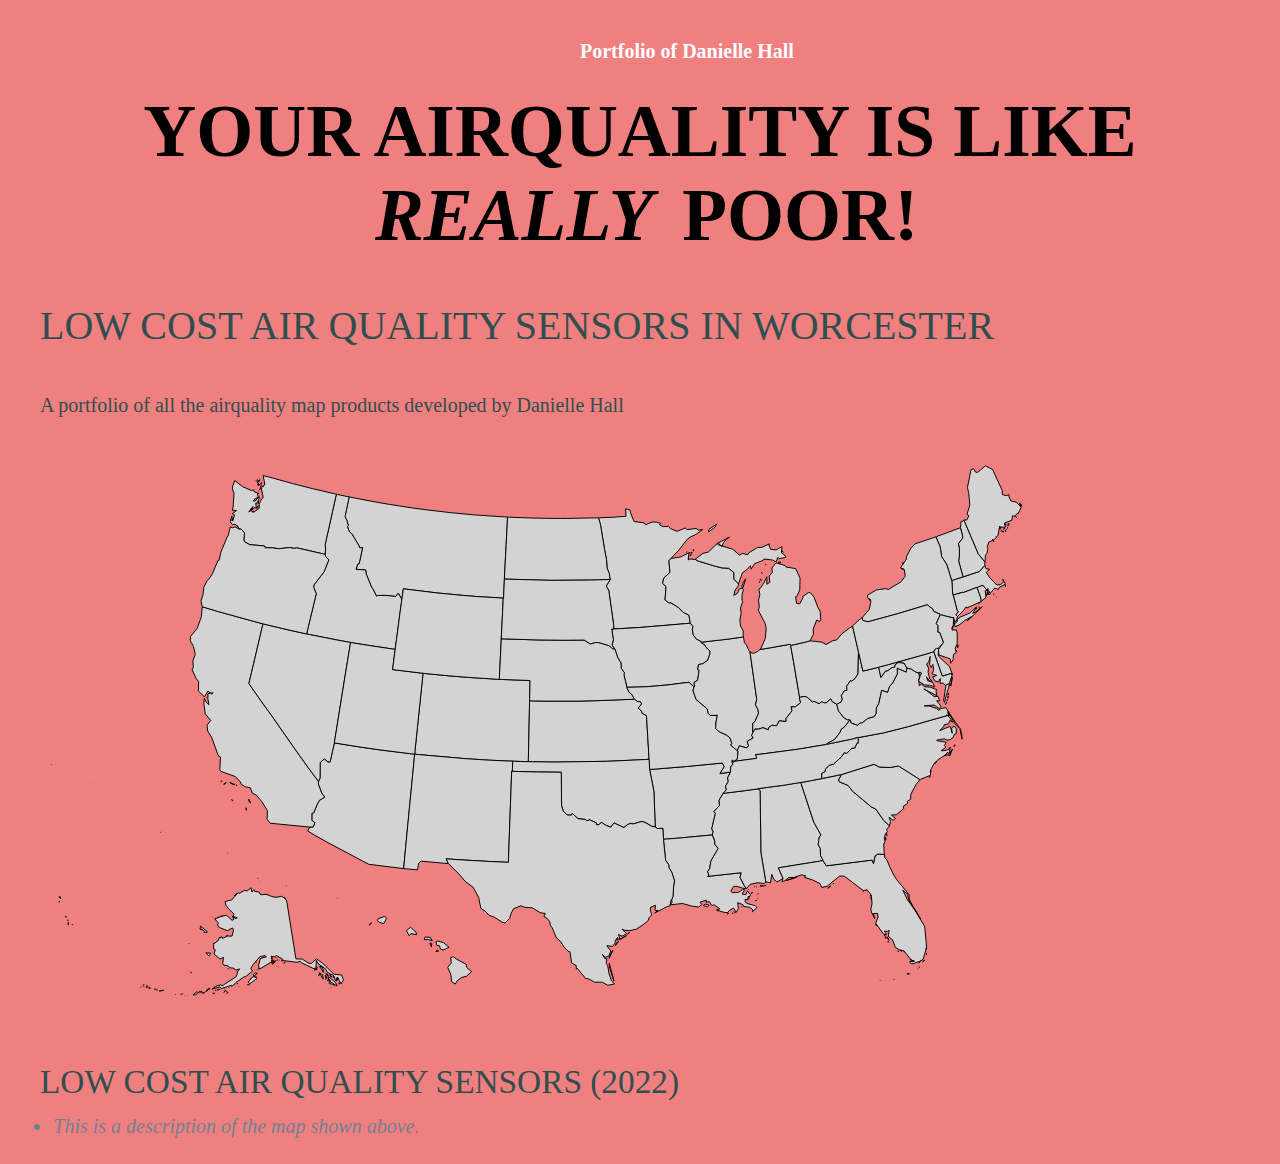
==== index.html @ bce69581 "initial commit" ====
<!DOCTYPE html>
<html>
 <head>
     <meta charset="UTF-8">
     <meta http-equiv="X-UA-Compatible" content="IE=edge">
     <meta name="viewport" content="width=device-width, initial-scale=1.0">
    <title>
        D.Hall Portfolio <!--Adding a title to the website, appears in tab-->
    </title>

    <style type = "text/css"> /* The folling is CSS styling imbedded within the html*/
        /* Using tag, element id and class tag selectors to determine style*/

        h1 {font-family:'Gill Sans'; font-size: 55pt; color: black;
             text-transform: uppercase; text-align: center;} /* Creating tag selector with h1 tag */

        #major_text {font-family:'Gill Sans'; font-size: 30pt; color: darkslategrey;
             text-transform: uppercase;} /* Creating element id selector */

        .minor_text{font-family:'Gill Sans'; font-size: 15pt; color: darkslategrey;
             text-transform: none; font-weight: 85;} /* Creating class selector */

          #map_description{font-family:'Gill Sans'; font-size: 25pt; color: darkslategrey;
               text-transform: uppercase;}
            
            /* Important to note the h1 inherited the emphasized property, so
            the h1 text does not need to have its font-weight specified or emphasized*/

     
          /* Creating a hierarchy of selectors with HTML tags and CSS class names */
               /* list items inside the #map_description id will have the following styling: */

          #map_description li {font-size: 15pt; color: slategray;
               text-transform: none; font-style: italic;}

          
          /* Setting the background color of the website, and margins of website using the universal tag "*" */
          * {background-color: lightcoral;
          margin: 10pt;}

    </style>

    <!-- Linking the external CSS styling doc within the HTML format-->
    <link rel="stylesheet" href="nav_pane_styling.css"> <!--Contains external styling for navigation bar-->



    <!--Javascript will be used to create a window alert using window.alert-->
    <!--The window alert will be within the script tag-->
    <script type = "text/javascript">
          window.alert("Will you hire me?");
    </script>

 </head>






<body> <!--Creating a navigaiton bar using the nav tag based on the example -->
     <!--This is using external CSS styling-->

     <div id = "nav-bar"> <!-- Creating a navigation bar from the property in the external CSS document -->
          <div id = "nav-text"> <!-- Calling the nav-text or navigation text format-->
               Portfolio of Danielle Hall
          </div>
     </div>
</body>


<body> 
<!-- Creating a paragraph within the body utilizing the HTML tags we defined within the style tag-->
     <p>
          <h1>Your airquality is like <i> really </i> poor!</h1></p> <!--This is inline HTML styling
                                                                      using <i> to italicize text-->
          <br>
     <p id = "major_text"> Low Cost Air Quality Sensors in Worcester </p>

          <br>

     <p class = "minor_text"> A portfolio of all the airquality map products developed by Danielle Hall </p>
</body>




<!-- Within this body tag, a SVG file is going to be imported 
     This SVG used is from Weekly Assessment 2 -->

     <body>
          <div id="map-description"></div>
      
          <svg
              xmlns:dc="http://purl.org/dc/elements/1.1/"
              xmlns:cc="http://creativecommons.org/ns#"
              xmlns:rdf="http://www.w3.org/1999/02/22-rdf-syntax-ns#"
              xmlns:svg="http://www.w3.org/2000/svg"
              xmlns="http://www.w3.org/2000/svg"
              xmlns:sodipodi="http://sodipodi.sourceforge.net/DTD/sodipodi-0.dtd"
              xmlns:inkscape="http://www.inkscape.org/namespaces/inkscape"
              enable_background="new 0 0 1000 589"
              height="589px"
              pretty_print="False"
              style="stroke-linejoin: round; stroke:#000; fill: none;"
              version="1.1"
              viewBox="0 0 1000 589"
              width="1000px"
              id="svg"
              inkscape:version="0.48.4 r9939"
              sodipodi:docname="us.svg">
             <sodipodi:namedview
                pagecolor="#ffffff"
                bordercolor="#666666"
                borderopacity="1"
                objecttolerance="10"
                gridtolerance="10"
                guidetolerance="10"
                inkscape:pageopacity="0"
                inkscape:pageshadow="2"
                inkscape:window-width="1920"
                inkscape:window-height="1137"
                id="namedview69"
                showgrid="false"
                inkscape:zoom="0.80893016"
                inkscape:cx="817.66365"
                inkscape:cy="409.3738"
                inkscape:window-x="1192"
                inkscape:window-y="118"
                inkscape:window-maximized="1"
                inkscape:current-layer="svg2" />
             <defs
                id="defs4">
               <style
                  type="text/css"
                  id="style6">path { fill-rule: evenodd; }</style>
             </defs>
             <metadata
                id="metadata8">
               <views
                  id="views10">
                 <view
                    h="589.235294118"
                    padding="0"
                    w="1000"
                    id="view12">
                   <proj
                      id="laea-usa"
                      lat0="45"
                      lon0="-100" />
                   <bbox
                      h="321.97"
                      w="589.33"
                      x="690.09"
                      y="918.69"
                      id="bbox15" />
                 </view>
               </views>
               <rdf:RDF>
                 <cc:Work
                    rdf:about="">
                   <dc:format>image/svg+xml</dc:format>
                   <dc:type
                      rdf:resource="http://purl.org/dc/dcmitype/StillImage" />
                   <dc:title />
                 </cc:Work>
               </rdf:RDF>
             </metadata>
             <path
                inkscape:connector-curvature="0"
                id="MA"
                data-name="Worcester is in here"
                data-id="MA"
                d="m 956.31178,153.05085 -0.29118,-0.19412 0,0.29119 0.29118,-0.0971 z m -2.91189,-2.6207 0.67944,-0.29119 0,-0.38825 -0.67944,0.67944 z m 12.03583,-7.57092 -0.0971,-1.35889 -0.19412,-0.7765 0.29119,2.13539 z m -42.41659,-9.9975 -0.67944,0.29119 -5.5326,1.65007 -1.94126,0.67944 -2.23245,0.67944 -0.7765,0.29119 0,0.29119 0.29118,5.04728 0.29119,4.65903 0.29119,4.27078 0.48532,0.29119 1.74714,-0.48532 7.86211,-2.32951 0.19412,0.48531 13.97709,-5.33847 0.0971,0.19413 1.26182,-0.48532 4.4649,-1.74713 4.27078,5.14434 0,0 0.58238,-0.48531 0.29119,-1.45595 -0.0971,2.32952 0,0 0.97063,0 0.29119,1.16475 0.87357,1.65008 0,0 4.56197,-5.5326 3.78546,1.26182 0.87357,-1.94126 6.21204,-3.30015 -2.62071,-5.14435 0.67945,3.30015 -3.20309,2.42658 -3.59133,0.29119 -7.18267,-7.66799 -3.20309,-4.85315 3.20309,-3.39721 -3.30015,-0.19413 -1.35888,-3.20308 -0.0971,-0.19413 -5.53259,6.01791 -12.22996,4.07666 -3.97959,1.26182 0,0 z"
                style="stroke-width:0.97063118000000004;fill:#f9f9f9" />
             <path
                inkscape:connector-curvature="0"
                id="MN"
                data-name="Minnesota"
                data-id="MN"
                d="m 558.54712,73.847349 1.94126,6.891482 4.07665,24.848159 1.94126,9.90044 0.58238,8.73568 2.23246,5.24141 0.48531,4.4649 0.38825,1.45595 -0.0971,0.29119 -3.88252,6.40616 2.52364,4.27078 4.85315,34.16622 0.19413,4.4649 4.85315,-0.29119 19.12144,-1.06769 47.75505,-3.97959 4.7561,-0.48532 0,-0.48531 -1.35889,-7.47386 -5.92085,-3.00896 -4.65903,-4.85315 -7.37679,-4.46491 -2.32952,-0.19412 -3.59133,-2.71777 0.97063,-13.39471 -3.39721,-3.10602 1.16476,-5.43554 6.21204,-5.62966 -1.0677,-11.64757 2.23245,-2.52364 0,0 7.57093,-7.95918 8.63861,-11.065195 3.30015,-2.329514 5.82379,-2.814831 6.11497,-4.561967 -4.07665,0.776505 -2.42658,-1.844199 -9.31806,1.261821 -1.45594,-1.747136 -8.34743,3.397209 -6.69736,-2.814831 -1.84419,-2.232452 -5.33848,0.388253 -3.59133,-1.844199 1.16476,-1.358884 -4.56197,-1.455947 -4.07665,0 -6.50323,2.814831 -1.26182,-1.941263 -10.28869,-1.455947 -3.49427,-8.73568 -0.38826,-2.620705 -4.4649,-1.26182 0.38825,7.47386 -11.8417,0.873568 -14.65653,0.582379 -0.97063,0.09706 z"
                style="stroke-width:0.97063118000000004;fill:#f9f9f9" />
             <path
                inkscape:connector-curvature="0"
                id="MT"
                data-name="Montana"
                data-id="MT"
                d="m 465.65771,72.973781 -32.12789,-2.135389 -23.39221,-2.232451 -23.29515,-2.717768 -14.46241,-1.941262 -23.10102,-3.591336 -11.55051,-1.941262 -25.81879,-4.950219 -2.71777,-0.582379 -4.17371,19.800877 1.8442,3.591335 1.45595,5.532598 -0.87357,0.776505 1.8442,5.047282 2.52364,2.135389 7.18267,12.035829 0.67944,2.03832 2.91189,-0.19412 -3.39721,15.91835 -1.35888,0.38825 -1.8442,5.33847 9.60925,0.67944 0.77651,4.46491 5.43553,13.29765 0.97063,0.7765 3.78546,7.76505 0.97063,-0.7765 8.05624,-0.0971 10.19163,1.0677 2.52364,-3.30015 3.00896,5.43553 0.58238,0.29119 0.0971,-0.58237 1.35888,-9.51219 33.19559,4.07665 26.49823,2.52364 13.97709,1.16476 24.94522,1.45595 1.26182,0.0971 0.29119,0 0.0971,-1.35888 0.29119,-6.69736 0.38825,-8.83274 0.0971,-2.23246 0.19413,-3.88252 1.55301,-30.47782 1.26182,-23.683401 0.0971,-3.882525 -1.8442,-0.09706 z"
                style="stroke-width:0.97063118000000004;fill:#f9f9f9" />
             <path
                inkscape:connector-curvature="0"
                id="ND"
                data-name="North Dakota"
                data-id="ND"
                d="m 556.50879,73.847349 -29.31306,0.582379 -20.48032,-0.09706 -17.56842,-0.388253 -20.57738,-0.776505 -1.0677,-0.09706 -0.0971,3.882525 -1.26182,23.683405 -1.55301,30.47782 -0.19413,3.88252 3.78546,0.19413 42.80484,1.16476 39.50469,-0.29119 16.40367,-0.48532 3.30014,-0.19412 -0.38825,-1.45595 -0.48531,-4.4649 -2.23246,-5.24141 -0.58238,-8.73568 -1.94126,-9.90044 -4.07665,-24.848163 -1.94126,-6.891482 -2.03833,0 z"
                style="stroke-width:0.97063118000000004;fill:#f9f9f9" />
             <path
                inkscape:connector-curvature="0"
                id="HI"
                data-name="Hawaii"
                data-id="HI"
                d="m 416.34965,514.99923 -3.00896,-2.23245 -2.6207,0.67944 0.58238,5.43553 -3.59134,4.46491 3.10602,7.08561 0.87357,7.27973 3.59133,2.32951 2.23246,-3.59133 3.97958,-2.91189 4.85316,-1.26183 5.33847,-4.56196 -5.24141,-4.46491 -0.0971,-2.71776 -9.9975,-5.5326 z m -17.66549,-7.86211 -1.45595,-1.26182 -1.35888,1.8442 2.81483,-0.58238 z m -7.27973,-4.17372 0.38825,-3.59133 -1.8442,-0.29119 1.45595,3.88252 z m 6.11497,-5.92085 -1.65007,0.77651 1.16476,3.6884 2.52364,0.19412 0.7765,3.20308 2.71777,1.16476 6.01791,-2.81483 -5.62966,-4.65903 -5.92085,-1.55301 z m -12.42408,-3.97959 -0.87356,2.62071 4.17371,-0.0971 3.88252,0.97063 -2.03832,-3.20309 -5.14435,-0.29119 z m -12.22995,-7.66798 -2.23245,-2.13539 -4.27078,3.30015 2.71777,5.04728 1.94126,-2.03833 5.5326,1.16476 -0.48532,-2.32952 -3.20308,-3.00895 z m -43.48428,-4.27078 0.58238,-1.35888 1.65007,-0.87357 -2.23245,2.23245 z m 15.43304,-8.83274 -6.79442,2.52364 -0.67944,1.8442 2.71777,1.94126 3.78546,0.97063 2.71776,-5.33847 -1.74713,-1.94126 z m -47.07561,-17.85962 0,-0.0971 -0.19413,0 0.19413,0.0971 z m -51.44346,-12.71527 0,0.19413 0.0971,0 -0.0971,-0.19413 z m -26.98355,-4.4649 0.0971,0.0971 0,0 -0.0971,-0.0971 z m -1.06769,-1.94126 0,0 0,0 0,0 z m -0.87357,-0.97063 -0.19412,0 0,0.0971 0.19412,-0.0971 z m 0.67944,0 -0.0971,0 0.0971,0 0,0 z m -0.0971,-0.0971 0,0 0,0.0971 0,-0.0971 z m -30.47782,-25.04228 -0.0971,-0.29119 0,0.0971 0.0971,0.19413 z m -66.48824,-21.25682 -0.29119,0.29118 0.19413,0.0971 0.0971,-0.38825 z m -70.370758,-49.01688 0,0 0,0 0,0 z m 2.426578,0.0971 -0.09706,0 0,0 0.09706,0 z m -0.485316,-0.0971 0,0 0,0 0,0 z m -41.445952,-18.1508 0.291189,-0.0971 0,-0.19412 -0.291189,0.29119 z"
                style="stroke-width:0.97063118000000004;fill:#f9f9f9" />
             <path
                inkscape:connector-curvature="0"
                id="ID"
                data-name="Idaho"
                data-id="ID"
                d="m 309.0949,52.881715 -8.63862,-1.747136 -2.81483,-0.679442 -1.26182,-0.291189 -11.25932,50.666952 0.48532,4.17371 -0.38826,4.36784 0.19413,0.97063 0,0.0971 0.0971,1.84419 3.30015,3.59134 -4.75609,11.93876 -10.09457,13.20059 -0.29119,2.42658 2.62071,6.21204 -9.221,38.24287 -0.38825,2.03832 2.71776,0.58238 27.46887,5.43553 10.96813,2.03833 2.81483,0.48532 2.71777,0.48531 13.97709,2.23245 25.04228,3.78546 2.81483,0.38826 0.38825,-3.20309 0.87357,-6.3091 3.30015,-25.23641 1.74714,-12.52114 0.38825,-3.20309 -0.58238,-0.29119 -3.00896,-5.43553 -2.52364,3.30015 -10.19163,-1.0677 -8.05624,0.0971 -0.97063,0.7765 -3.78546,-7.76505 -0.97063,-0.7765 -5.43553,-13.29765 -0.77651,-4.46491 -9.60925,-0.67944 1.8442,-5.33847 1.35888,-0.38825 3.39721,-15.91835 -2.91189,0.19412 -0.67944,-2.03832 -7.18267,-12.035829 -2.52364,-2.135389 -1.8442,-5.047282 0.87357,-0.776505 -1.45595,-5.532598 -1.8442,-3.591335 4.17371,-19.800877 -0.0971,0 z"
                style="stroke-width:0.97063118000000004;fill:#f9f9f9" />
             <path
                inkscape:connector-curvature="0"
                id="WA"
                data-name="Washington"
                data-id="WA"
                d="m 192.13384,77.050432 0.0971,-1.650073 -0.19412,0.09706 0.0971,1.55301 z m 20.67445,-8.832744 0.58237,-0.970631 -0.67944,-0.09706 0.0971,1.067694 z m -1.8442,-1.747136 0.58237,-1.941262 -0.58237,-0.194127 0,2.135389 z m 7.0856,-2.814831 -0.0971,-1.941262 -1.65007,2.523641 1.74713,-0.582379 z m 0.19413,-4.076651 0.29119,-1.941262 -0.19413,-0.485316 -0.0971,2.426578 z m 0.29119,-9.512185 -0.0971,-1.067695 -0.38826,-0.09706 0.48532,1.164758 z m 3.10602,-6.406166 -0.87357,-0.09706 -1.74713,2.717767 2.6207,-2.620704 z m -2.42658,-2.620705 0.48532,-0.388252 0.0971,-0.291189 -0.58238,0.679441 z m -0.48531,0.29119 -0.29119,-1.941263 -0.87357,1.650073 1.16476,0.29119 z m -0.48532,-2.717768 -0.87357,-0.388252 0.67944,0.970631 0.19413,-0.582379 z m 2.91189,1.650074 0,-1.261821 -0.29119,0.485316 0.29119,0.776505 z m 0.87357,-1.261821 -0.38825,-0.291189 -0.0971,0 0.48531,0.291189 z m -5.5326,-2.135389 -0.48531,-0.388252 -0.19413,-0.09706 0.67944,0.485315 z m 3.59134,-0.388252 -2.6207,0.679442 0.67944,0.194126 1.94126,-0.873568 z m -2.13539,-0.194126 -0.48531,-0.582379 -0.0971,0.09706 0.58238,0.485316 z m 2.03833,-1.164758 -0.38826,0 0.48532,0.194126 -0.0971,-0.194126 z m -19.02438,49.793381 3.49428,3.785461 -0.58238,7.279734 0.67944,1.8442 5.24141,2.81483 14.75359,1.35888 0.58238,1.74714 6.98855,0.0971 6.60029,0.87357 10.774,-1.16476 5.33848,0.87357 1.45594,-0.67944 27.27474,6.21204 1.8442,0.38825 -0.19413,-0.97063 0.38826,-4.36784 -0.48532,-4.17371 11.25932,-50.666952 -1.55301,-0.29119 -22.71277,-5.338471 -19.80087,-5.047282 -22.42159,-6.21204 -6.69735,-1.650073 1.55301,8.444491 -1.45595,2.717768 -2.6207,-1.358884 2.52364,11.744637 -2.71777,3.882525 -1.26182,3.591336 0,3.688398 -5.72672,3.979588 -2.42658,-1.55301 -2.32952,1.164758 4.27078,-5.532598 -1.06769,3.785462 2.42658,-2.620705 1.94126,0.388253 -0.58238,-4.853156 1.26182,0.194126 2.6207,-5.823787 -0.87356,-0.873568 -3.39721,4.36784 -2.23246,0.09706 2.42658,-2.717767 2.71777,-0.679442 -0.97063,-4.950219 -2.71777,-0.679442 -1.35888,-2.329515 -1.65008,0.873568 -8.9298,-3.882524 -7.86211,-6.114977 -2.13539,5.92085 -0.19413,2.523641 1.65007,4.464904 -1.06769,14.462405 -0.77651,2.232452 4.36784,0.388252 -4.36784,3.10602 2.32952,1.164757 -1.8442,6.21204 -0.87357,-4.853156 -1.65007,5.629661 2.23245,2.717767 2.42658,-0.194126 2.91189,1.747136 1.45595,2.814831 1.74713,0 0,0 z"
                style="stroke-width:0.97063118000000004;fill:#f9f9f9" />
             <path
                inkscape:connector-curvature="0"
                id="AZ"
                data-name="Arizona"
                data-id="AZ"
                d="m 372.18593,309.90486 -32.71027,-4.07665 -17.56843,-2.52365 -25.04228,-3.97958 -2.52364,-0.38826 0,0.19413 -4.27078,18.83025 -2.23245,-0.0971 -3.39721,-3.00895 -4.27078,3.59133 -0.0971,15.43304 -1.55301,3.30014 0,0.29119 0,0.0971 -0.19413,2.42657 3.39721,9.12394 3.00896,4.07665 -5.43554,3.20308 -2.13539,3.97959 -3.49427,8.54155 -1.74713,0.38826 -0.0971,7.0856 3.00896,2.23246 -1.55301,4.27077 -3.49427,0.19413 0,0 -2.03833,3.78546 6.98855,4.36784 13.20058,7.3768 40.76651,21.64507 34.55447,4.27078 0.38825,0 2.71777,-28.63362 0.67944,-7.08561 7.27974,-75.12685 0.38825,-3.49427 -2.52364,-0.29119 z"
                style="stroke-width:0.97063118000000004;fill:#f9f9f9" />
             <path
                inkscape:connector-curvature="0"
                id="CA"
                data-name="California"
                data-id="CA"
                d="m 206.01387,363.77489 0.38825,2.13539 0,0.38825 -0.38825,-2.52364 z m -14.26828,-8.34743 0.67944,1.45595 0.38825,-0.0971 -1.06769,-1.35888 z m 16.98604,-0.29119 0.29119,2.52364 1.74714,1.26182 -2.03833,-3.78546 z m -11.74463,-13.78296 -1.0677,-0.29119 0.87357,0.38825 0.19413,-0.0971 z m -10.77401,-2.9119 -2.6207,1.55301 0.67944,0.67945 1.94126,-2.23246 z m -5.04728,-1.8442 -0.19413,0.77651 0.87357,0.19413 -0.67944,-0.97064 z m 8.54155,1.94127 4.27078,2.42658 0.77651,-0.67945 -5.04729,-1.74713 z m -33.09852,-85.51261 -0.0971,0.0971 0.0971,-0.0971 0,0 z m 10.38575,0.48531 -0.0971,-0.29119 0,0.38826 0.0971,-0.0971 z m 56.00542,-73.6709 -3.78546,-0.97064 -41.54301,-11.45344 -15.43304,-4.65903 0,0.38825 -0.87357,9.60925 -4.07665,11.35638 -6.79442,8.44449 -0.19412,4.27078 3.30014,5.92085 1.65008,7.76505 -2.32952,6.3091 0.38825,6.30911 -1.16475,2.6207 3.97958,8.63862 2.52364,3.30015 -0.19412,9.41512 6.01791,5.72672 3.49427,-5.82378 3.78547,3.00895 1.45594,-1.35888 -5.24141,0.97063 -0.0971,4.95022 1.0677,6.21204 -2.9119,-2.81483 -1.65007,-3.78546 -0.48532,5.2414 1.35889,10.38576 5.43553,6.69735 -3.59133,4.65903 0.58237,5.92085 3.88253,6.01792 6.79442,18.63612 2.13539,1.16475 -0.67945,12.9094 1.0677,1.55301 14.55947,5.24141 4.4649,4.75609 1.55301,3.10602 4.27078,2.42658 4.65903,0.87357 1.94126,5.33847 3.88252,1.8442 5.82379,6.89148 5.43554,9.02687 -0.38826,8.34743 3.00896,3.97958 39.69882,3.88253 0,0 3.49427,-0.19413 1.55301,-4.27077 -3.00896,-2.23246 0.0971,-7.0856 1.74713,-0.38826 3.49427,-8.54155 2.13539,-3.97959 5.43554,-3.20308 -3.00896,-4.07665 -3.39721,-9.12394 0.19413,-2.42657 0,-0.0971 -2.52364,-3.39721 -7.76505,-10.38575 -15.04479,-21.15976 -20.96563,-30.08957 -11.8417,-16.40366 -11.45345,-16.50074 13.20058,-56.00542 0.87357,-3.68839 z"
                style="stroke-width:0.97063118000000004;fill:#f9f9f9" />
             <path
                inkscape:connector-curvature="0"
                id="CO"
                data-name="Colorado"
                data-id="CO"
                d="m 489.6323,255.54951 0.38826,-19.02437 -4.65903,-0.19413 -23.6834,-0.87357 -2.32952,-0.0971 -1.94126,-0.0971 -28.82775,-1.8442 -19.2185,-1.55301 -23.97459,-2.32952 -2.32951,-0.29119 -0.29119,2.52365 -5.24141,50.56988 -1.8442,17.66549 -0.7765,7.66799 -0.19413,2.52364 3.00896,0.29119 48.91981,4.27077 21.54801,1.35889 21.45095,0.97063 3.10602,0.0971 1.94126,0.0971 4.07665,0.0971 1.94127,0.0971 6.11497,0.19413 1.55301,0 0,-1.94127 1.0677,-51.34639 0.0971,-5.72672 0,-1.8442 0.0971,-1.26182 z"
                style="stroke-width:0.97063118000000004;fill:#f9f9f9" />
             <path
                inkscape:connector-curvature="0"
                id="NV"
                data-name="Nevada"
                data-id="NV"
                d="m 294.82662,295.8307 10.09457,-62.79983 5.14434,-31.44846 0.58238,-3.10601 -2.81483,-0.48532 -10.96813,-2.03833 -27.46887,-5.43553 -2.71776,-0.58238 -2.71777,-0.58238 -13.6859,-3.00895 -24.55697,-5.82379 -2.71777,-0.67944 -0.87357,3.68839 -13.20058,56.00542 11.45345,16.50074 11.8417,16.40366 20.96563,30.08957 15.04479,21.15976 7.76505,10.38575 2.52364,3.39721 0,-0.29119 1.55301,-3.30014 0.0971,-15.43304 4.27078,-3.59133 3.39721,3.00895 2.23245,0.0971 4.27078,-18.83025 0,-0.19413 0.48531,-3.10602 z"
                style="stroke-width:0.97063118000000004;fill:#f9f9f9" />
             <path
                inkscape:connector-curvature="0"
                id="NM"
                data-name="New Mexico"
                data-id="NM"
                d="m 472.45213,324.75551 0.0971,-2.52364 0.0971,-2.52364 0.0971,-2.52364 -3.10602,-0.0971 -21.45095,-0.97063 -21.54801,-1.35889 -48.91981,-4.27077 -3.00896,-0.29119 -0.38825,3.49427 -7.27974,75.12685 -0.67944,7.08561 -2.71777,28.63362 0.38826,0.0971 13.39471,1.26183 1.26182,-6.79442 2.42658,-1.94127 27.17767,2.42658 0.19413,0 -2.42658,-4.75609 12.32701,0.87357 30.76901,1.74713 19.2185,0.87357 3.30015,-91.0452 0.67944,0.0971 0.0971,-2.62071 z"
                style="stroke-width:0.97063118000000004;fill:#f9f9f9" />
             <path
                inkscape:connector-curvature="0"
                id="OR"
                data-name="Oregon"
                data-id="OR"
                d="m 162.2384,162.75717 15.43304,4.65903 41.54301,11.45344 3.78546,0.97064 2.71777,0.67944 24.55697,5.82379 13.6859,3.00895 2.71777,0.58238 0.38825,-2.03832 9.221,-38.24287 -2.62071,-6.21204 0.29119,-2.42658 10.09457,-13.20059 4.75609,-11.93876 -3.30015,-3.59134 -0.0971,-1.84419 0,-0.0971 -1.8442,-0.38825 -27.27474,-6.21204 -1.45594,0.67944 -5.33848,-0.87357 -10.774,1.16476 -6.60029,-0.87357 -6.98855,-0.0971 -0.58238,-1.74714 -14.75359,-1.35888 -5.24141,-2.81483 -0.67944,-1.8442 0.58238,-7.279734 -3.49428,-3.785461 -0.29118,0.09706 -0.67945,0.485315 -4.85315,-2.523641 -2.9119,0.873568 -1.94126,-0.970631 -2.03832,8.347429 -1.35889,2.329514 -6.01791,14.656531 -1.74714,8.05624 -1.06769,0.0971 -5.62966,13.39471 -3.78546,5.72672 -1.35889,0.97063 -3.49427,6.79442 -0.67944,7.18267 -2.13539,6.40617 1.26182,5.82378 0,0.0971 z m 35.5251,-79.688825 -0.29119,-0.873568 -0.0971,0.679442 0.38825,0.194126 z"
                style="stroke-width:0.97063118000000004;fill:#f9f9f9" />
             <path
                inkscape:connector-curvature="0"
                id="UT"
                data-name="Utah"
                data-id="UT"
                d="m 352.38505,204.97962 -25.04228,-3.78546 -13.97709,-2.23245 -2.71777,-0.48531 -0.58238,3.10601 -5.14434,31.44846 -10.09457,62.79983 -0.48531,3.10602 2.52364,0.38826 25.04228,3.97958 17.56843,2.52365 32.71027,4.07665 2.52364,0.29119 0.19413,-2.52364 0.7765,-7.66799 1.8442,-17.66549 5.24141,-50.56988 0.29119,-2.52365 -1.94126,-0.19412 -24.7511,-3.00896 -3.78546,-0.48531 2.42658,-18.92731 0.19412,-1.26182 -2.81483,-0.38826 z"
                style="stroke-width:0.97063118000000004;fill:#f9f9f9" />
             <path
                inkscape:connector-curvature="0"
                id="WY"
                data-name="Wyoming"
                data-id="WY"
                d="m 461.38694,192.16729 0.7765,-15.14184 0.97063,-20.38326 0.0971,-2.52364 -1.26182,-0.0971 -24.94522,-1.45595 -13.97709,-1.16476 -26.49823,-2.52364 -33.19559,-4.07665 -1.35888,9.51219 -0.0971,0.58237 -0.38825,3.20309 -1.74714,12.52114 -3.30015,25.23641 -0.87357,6.3091 -0.38825,3.20309 -0.19412,1.26182 -2.42658,18.92731 3.78546,0.48531 24.7511,3.00896 1.94126,0.19412 2.32951,0.29119 23.97459,2.32952 19.2185,1.55301 28.82775,1.8442 1.94126,0.0971 0.0971,-2.52364 0.48532,-10.19163 0.87357,-17.76255 0.38825,-7.57092 0.0971,-2.52364 0.0971,-2.62071 z"
                style="stroke-width:0.97063118000000004;fill:#f9f9f9" />
             <path
                inkscape:connector-curvature="0"
                id="AR"
                data-name="Arkansas"
                data-id="AR"
                d="m 690.4559,328.05566 -10.48282,1.55301 4.27078,-6.79442 -1.8442,-3.78546 -36.98105,3.59134 -31.25432,2.52364 -4.56197,0.29119 0.58238,2.71776 3.78546,19.60675 0.0971,4.36784 1.0677,26.40117 0.0971,4.36784 0.29119,0.0971 1.45595,1.55301 5.82378,-0.19413 0.58238,8.54155 0.19413,2.42658 3.00896,-0.29119 9.22099,-0.67944 36.5928,-3.39721 0.19412,0 -0.0971,-2.13539 0.97063,-0.67944 -1.74713,-3.30014 3.6884,-15.5301 -1.45595,-1.74714 5.5326,-6.11498 -0.38826,-5.2414 4.07665,-6.79442 0,-0.0971 -0.19412,-0.19412 3.49427,-3.20309 -0.97063,-3.88252 2.71777,-4.27078 -0.58238,-3.97959 2.91189,-5.62966 0,-0.0971 -0.0971,0 z"
                style="stroke-width:0.97063118000000004;fill:#f9f9f9" />
             <path
                inkscape:connector-curvature="0"
                id="IA"
                data-name="Iowa"
                data-id="IA"
                d="m 661.53109,197.69989 -5.33847,-2.81483 -2.9119,-3.97959 -0.97063,-5.72672 0.77651,-2.62071 -2.81483,-3.39721 0,0 -4.7561,0.48532 -47.75505,3.97959 -19.12144,1.06769 -4.85315,0.29119 -2.03833,0.0971 1.65008,10.77401 -1.35889,5.14435 2.13539,3.20308 0,0.67944 0.67944,0.0971 3.10602,9.12394 3.00896,4.75609 0.19413,5.43554 3.30014,4.56196 -0.58238,1.94126 3.00896,12.22996 0,0.29119 0,0 19.89794,-0.58238 21.25682,-1.8442 20.86857,-2.62071 4.7561,4.17372 0.19412,0.19412 0.87357,-0.38825 -0.67944,-3.78546 3.59133,-2.23245 1.45595,-9.90044 -1.45595,-0.67944 0.87357,-5.04728 4.36784,-0.87357 4.85316,-3.49427 2.13539,-6.11498 0.0971,-3.10602 -3.88252,-3.6884 -1.16476,-2.32951 -3.6884,-2.32952 0.19413,-0.48531 0.0971,-0.48532 z"
                style="stroke-width:0.97063118000000004;fill:#f9f9f9" />
             <path
                inkscape:connector-curvature="0"
                id="KS"
                data-name="Kansas"
                data-id="KS"
                d="m 608.92288,312.71969 -2.42658,-41.0577 -4.36784,-2.52364 -0.38825,-1.94127 -3.49428,-3.10602 3.39721,-4.17371 -1.35888,-2.42658 -2.52364,0.0971 -2.32952,-1.65008 -0.97063,-0.7765 -3.30014,0.19412 -35.81629,1.35889 -16.40367,0.38825 -32.61321,0 -13.10352,-0.19413 -3.6884,-0.0971 0,1.8442 -0.0971,5.72672 -1.0677,51.34639 0,1.94127 4.17372,0.0971 22.51864,0.29119 52.70528,-0.77651 37.56342,-1.74713 3.6884,-0.29119 -0.0971,-2.52364 z"
                style="stroke-width:0.97063118000000004;fill:#f9f9f9" />
             <path
                inkscape:connector-curvature="0"
                id="MO"
                data-name="Missouri"
                data-id="MO"
                d="m 653.66898,242.44599 -4.7561,-4.17372 -20.86857,2.62071 -21.25682,1.8442 -19.89794,0.58238 0,0 -0.0971,0.58238 2.42657,4.65903 2.23246,1.553 2.6207,4.65903 0.38825,0.38826 0.97063,0.7765 2.32952,1.65008 2.52364,-0.0971 1.35888,2.42658 -3.39721,4.17371 3.49428,3.10602 0.38825,1.94127 4.36784,2.52364 2.42658,41.0577 0.0971,2.52364 0.19413,2.52364 0.0971,2.52364 0.19413,2.6207 0.0971,2.52365 4.56197,-0.29119 31.25432,-2.52364 36.98105,-3.59134 1.8442,3.78546 -4.27078,6.79442 10.48282,-1.55301 0.0971,0 0,-0.7765 0.19413,-4.46491 1.94126,-2.42658 -0.58238,-2.71776 -0.0971,-0.0971 -0.0971,-0.0971 0.38825,-1.26182 0.58238,0.19413 0.29119,0.7765 -0.0971,0.29119 0,0.0971 0,0.77651 0.38826,0.0971 0.7765,-0.97063 0,-0.0971 0.0971,-0.29119 2.52364,-1.55301 0.38826,-0.19413 0.87357,-7.95917 -0.19413,-0.38826 -0.29119,-0.0971 -6.89148,-5.62966 1.06769,-2.03833 -1.94126,-5.53259 -3.49427,-2.71777 -6.60029,-2.9119 -4.17372,-3.3972 0.48532,-6.98855 1.26182,-6.50323 -6.98855,0.38825 -2.13539,-2.23245 -0.97063,-4.4649 -11.06519,-9.31806 -3.10602,-8.63862 0.7765,-4.27078 0,0 -0.19412,-0.19412 z"
                style="stroke-width:0.97063118000000004;fill:#f9f9f9" />
             <path
                inkscape:connector-curvature="0"
                id="NE"
                data-name="Nebraska"
                data-id="NE"
                d="m 572.33008,204.68843 -3.00895,-3.00895 -10.57988,-3.10602 -3.39721,-0.0971 -5.14435,1.45594 -6.11498,-3.88252 -19.12143,0.19412 -27.85712,-0.29119 -32.90439,-1.06769 -2.9119,-0.0971 -0.0971,2.52364 -0.38825,7.57092 -0.87357,17.76255 -0.48532,10.19163 -0.0971,2.52364 2.32952,0.0971 23.6834,0.87357 4.65903,0.19413 -0.38826,19.02437 -0.0971,1.26182 3.6884,0.0971 13.10352,0.19413 32.61321,0 16.40367,-0.38825 35.81629,-1.35889 3.30014,-0.19412 -0.38825,-0.38826 -2.6207,-4.65903 -2.23246,-1.553 -2.42657,-4.65903 0.0971,-0.58238 0,-0.29119 -3.00896,-12.22996 0.58238,-1.94126 -3.30014,-4.56196 -0.19413,-5.43554 -3.00896,-4.75609 -3.10602,-9.12394 -0.67944,-0.0971 -1.8442,-0.19413 z"
                style="stroke-width:0.97063118000000004;fill:#f9f9f9" />
             <path
                inkscape:connector-curvature="0"
                id="OK"
                data-name="Oklahoma"
                data-id="OK"
                d="m 609.50526,322.91131 -0.19413,-2.6207 -0.0971,-2.52364 -0.19413,-2.52364 -3.6884,0.29119 -37.56342,1.74713 -52.70528,0.77651 -22.51864,-0.29119 -4.17372,-0.0971 -1.55301,0 -6.11497,-0.19413 -1.94127,-0.0971 -4.07665,-0.0971 -1.94126,-0.0971 -0.0971,2.52364 -0.0971,2.52364 -0.0971,2.52364 -0.0971,2.62071 0.58238,0 23.48927,0.58238 24.84816,0.29119 0.29119,33.19558 1.74714,5.82379 3.88252,3.6884 4.17372,0.19413 0.87356,-1.74714 5.72673,5.24141 7.47386,0.7765 1.35888,1.55301 2.71777,-1.26182 6.79442,3.20309 0,1.84419 2.52364,-0.0971 2.6207,-2.23245 4.85316,3.10602 4.56197,1.65007 3.10601,-4.27077 9.90044,4.65902 3.6884,-3.00895 3.00896,-1.16476 2.42658,0.58238 9.12393,-2.6207 4.85316,2.03832 4.36784,2.81483 3.78546,0.67944 0.0971,0 -0.0971,-4.36784 -1.0677,-26.40117 -0.0971,-4.36784 -3.78546,-19.60675 -0.58238,-2.71776 -0.0971,-2.52365 z"
                style="stroke-width:0.97063118000000004;fill:#f9f9f9" />
             <path
                inkscape:connector-curvature="0"
                id="SD"
                data-name="South Dakota"
                data-id="SD"
                d="m 566.89455,135.57949 -16.40367,0.48532 -39.50469,0.29119 -42.80484,-1.16476 -3.78546,-0.19413 -0.0971,2.23246 -0.38825,8.83274 -0.29119,6.69736 -0.0971,1.35888 -0.29119,0 -0.0971,2.52364 -0.97063,20.38326 -0.7765,15.14184 -0.0971,2.62071 2.9119,0.0971 32.90439,1.06769 27.85712,0.29119 19.12143,-0.19412 6.11498,3.88252 5.14435,-1.45594 3.39721,0.0971 10.57988,3.10602 3.00895,3.00895 1.8442,0.19413 0,-0.67944 -2.13539,-3.20308 1.35889,-5.14435 -1.65008,-10.77401 2.03833,-0.0971 -0.19413,-4.4649 -4.85315,-34.16622 -2.52364,-4.27078 3.88252,-6.40616 0.0971,-0.29119 -3.30014,0.19412 z"
                style="stroke-width:0.97063118000000004;fill:#f9f9f9" />
             <path
                inkscape:connector-curvature="0"
                id="LA"
                data-name="Louisiana"
                data-id="LA"
                d="m 688.99995,469.2825 -1.26182,0.29119 -0.58238,0.58238 1.8442,-0.87357 z m 4.07665,0 -0.67944,-0.29119 -0.19412,0.29119 0.87356,0 z m 2.32952,-0.77651 -0.67944,0 -0.38826,0.48532 1.0677,-0.48532 z m -1.16476,-0.67944 -0.19413,-0.29119 -0.0971,0.29119 0.29119,0 z m 7.76505,-5.14434 -0.29119,0.19412 0.48532,0 -0.19413,-0.19412 z m 13.58884,-5.72673 0.58238,-0.7765 -0.67945,0.87357 0.0971,-0.0971 z m 1.94126,-2.52364 -0.19413,0.0971 0,0.0971 0.19413,-0.19413 z m -49.89044,8.54156 1.45594,-1.8442 -3.97959,-1.0677 -1.74713,1.45595 4.27078,1.45595 z m 40.28119,-8.44449 -0.38825,-0.38826 -0.0971,0.19413 0.48532,0.19413 z m 1.06769,-1.74714 -0.97063,-0.29119 0.29119,0.97063 0.67944,-0.67944 z m 7.95918,-1.65007 0,-0.29119 0,0.0971 0,0.19413 z m 1.94126,-1.26182 -0.0971,-0.0971 0.0971,0.19413 0,-0.0971 z m -0.7765,-0.19413 -0.19413,-0.0971 -0.0971,0.29119 0.29119,-0.19413 z m -6.79442,-0.29119 0.87357,-0.29119 0,-0.29119 -0.87357,0.58238 z m 0.48532,-0.48532 0.48531,-0.48531 -0.0971,-0.0971 -0.38825,0.58237 z m -3.39721,-3.59133 -0.19413,0.19413 0.0971,0 0.0971,-0.19413 z m -35.8163,-54.35535 -0.19412,0 -36.5928,3.39721 -9.22099,0.67944 -3.00896,0.29119 0.0971,2.32952 1.94126,18.73318 3.20309,4.4649 0.0971,2.62071 3.10602,5.43553 2.52364,7.95918 -0.87357,4.4649 -0.67944,11.0652 -1.45594,3.59133 0.19412,0 0.29119,2.52364 -1.65007,2.32952 12.03582,-1.35889 9.41513,2.62071 6.69735,0.87357 3.39721,-2.42658 -1.8442,-2.42658 6.21204,-1.94126 -0.19412,2.13539 3.20308,-0.77651 2.6207,4.07665 2.23245,-0.7765 5.82379,3.97959 -3.59133,1.26182 8.25036,2.42657 3.10602,0 1.8442,-2.23245 3.97959,-2.13539 2.81483,4.07666 1.94126,-3.6884 -0.58238,-5.82379 5.24141,2.03833 0.58238,1.74713 6.21204,0.77651 3.10602,2.52364 -0.38825,2.03832 4.36784,-4.07665 -1.65008,-2.13539 -7.27973,-1.8442 -2.71777,-1.55301 -0.0971,-2.91189 3.00896,0.38825 2.32951,-4.75609 -3.00896,-4.17371 -1.65007,3.97958 -3.78546,-0.67944 2.6207,-4.27078 -1.74713,-0.48531 -4.27078,3.00896 -6.11498,0.38825 -1.74713,-1.35889 2.81483,-4.95021 3.30014,-0.0971 5.62967,1.8442 4.07665,0.38825 0,0 -2.23245,-2.81483 -4.27078,-8.34742 1.16476,-4.65903 -33.48678,3.68839 1.26182,-1.26182 -1.35888,-3.49427 2.03832,-3.00896 1.16476,-7.57092 7.3768,-12.6182 -3.59134,-4.36784 0.19413,-3.20309 -2.23246,-5.24141 0,-0.67944 z"
                style="stroke-width:0.97063118000000004;fill:#f9f9f9" />
             <path
                inkscape:connector-curvature="0"
                id="TX"
                data-name="Texas"
                data-id="TX"
                d="m 573.98015,536.93549 -4.65902,-17.56842 0,3.30015 4.65902,14.26827 z m -1.06769,-30.86607 -3.30015,6.21204 -0.38825,2.03833 3.6884,-8.25037 z m 2.6207,-4.56196 3.10602,-4.07666 -2.23245,1.35889 -0.87357,2.71777 z m 10.96814,-9.90044 -7.27974,3.78546 2.03833,-0.38825 5.24141,-3.39721 z m 0.97063,-1.35889 2.03832,-1.65007 -0.7765,0.19413 -1.26182,1.45594 z m -115.11686,-162.87191 -0.67944,-0.0971 -3.30015,91.0452 -19.2185,-0.87357 -30.76901,-1.74713 -12.32701,-0.87357 2.42658,4.75609 0.0971,0.0971 10.48282,10.48281 6.01791,7.08561 7.95917,5.92085 5.62967,10.28869 2.13538,10.77401 4.56197,3.00895 3.59134,3.97959 5.14434,1.8442 7.47386,4.75609 3.39721,1.26183 4.65903,-4.65903 1.45595,-4.95022 2.42658,-4.7561 7.57092,-3.00895 2.91189,1.45594 8.44449,0.67945 7.66799,4.75609 5.24141,0.97063 -1.45595,2.71777 3.00896,1.94126 2.81483,3.39721 0.58238,3.59133 1.8442,2.42658 4.27077,10.28869 4.27078,3.59134 3.30015,5.43553 4.17371,4.27078 1.8442,0.58238 1.55301,11.06519 4.56197,2.52365 0.19412,3.49427 1.16476,-0.29119 7.95918,9.70631 3.97959,0.87357 5.04728,3.00896 7.76505,0 5.62966,3.10601 6.69735,-1.45594 -3.00895,-2.81483 -2.71777,-8.1533 -1.06769,-7.08561 -1.55301,-2.32952 0.67944,-4.75609 -2.03833,-0.19413 -2.71777,-4.4649 3.10602,3.30015 3.59134,-1.26182 1.94126,-5.14435 -3.88252,-5.24141 5.82378,0.67944 2.71777,-4.17371 -0.38825,-1.45595 2.42658,-3.20308 -0.58238,2.81483 2.71777,-2.13539 -1.0677,-3.78546 3.49427,1.8442 4.46491,-2.52364 -4.36784,-4.56197 2.71776,1.0677 5.04729,0.29119 6.60029,-1.45595 7.3768,-4.95022 4.4649,-3.6884 0.67944,-2.71777 2.71777,-2.81483 -1.45595,-4.65903 0.29119,-2.91189 4.85316,-2.13539 -0.38826,5.14435 2.9119,0 -3.20308,2.71776 12.90939,-6.79441 2.13539,-0.0971 1.35888,-6.21204 0.38826,0 1.45594,-3.59133 0.67944,-11.0652 0.87357,-4.4649 -2.52364,-7.95918 -3.10602,-5.43553 -0.0971,-2.62071 -3.20309,-4.4649 -1.94126,-18.73318 -0.0971,-2.32952 -0.19413,-2.42658 -0.58238,-8.54155 -5.82378,0.19413 -1.45595,-1.55301 -0.29119,-0.0971 -0.0971,0 -3.78546,-0.67944 -4.36784,-2.81483 -4.85316,-2.03832 -9.12393,2.6207 -2.42658,-0.58238 -3.00896,1.16476 -3.6884,3.00895 -9.90044,-4.65902 -3.10601,4.27077 -4.56197,-1.65007 -4.85316,-3.10602 -2.6207,2.23245 -2.52364,0.0971 0,-1.84419 -6.79442,-3.20309 -2.71777,1.26182 -1.35888,-1.55301 -7.47386,-0.7765 -5.72673,-5.24141 -0.87356,1.74714 -4.17372,-0.19413 -3.88252,-3.6884 -1.74714,-5.82379 -0.29119,-33.19558 -24.84816,-0.29119 -23.48927,-0.58238 -0.58238,0 z"
                style="stroke-width:0.97063118000000004;fill:#f9f9f9" />
             <path
                inkscape:connector-curvature="0"
                id="CT"
                data-name="Connecticut"
                data-id="CT"
                d="m 936.99622,143.34454 -13.97709,5.33847 -0.19412,-0.48531 -7.86211,2.32951 -1.74714,0.48532 0.19413,0.97063 3.68839,14.26828 1.16476,1.45595 -2.52364,3.10602 1.74714,1.65007 0,0 5.62966,-5.43554 3.00895,-4.17371 0.58238,1.16476 14.17122,-6.30911 0.29119,-0.29118 -0.0971,-2.32952 -0.58237,-2.03833 -3.00896,-8.44449 -0.38825,-1.06769 -0.0971,-0.19413 z"
                style="stroke-width:0.97063118000000004;fill:#f9f9f9" />
             <path
                inkscape:connector-curvature="0"
                id="NH"
                data-name="New Hampshire"
                data-id="NH"
                d="m 923.8927,75.982738 -1.26182,1.55301 -1.45594,-0.29119 -0.77651,6.406166 0,0.09706 2.32952,8.735681 -0.19413,1.747136 -4.17372,5.532598 1.0677,5.047281 0,6.30911 -0.77651,5.82378 4.36784,15.91836 0,0 0,0 3.97959,-1.26182 12.22996,-4.07666 5.53259,-6.01791 0,0 0,-1.55301 0.29119,-2.52364 -0.67944,0.29119 -0.0971,-0.58238 -6.11498,-7.47386 -0.19413,-0.67944 -14.07415,-33.001465 0,0 z"
                style="stroke-width:0.97063118000000004;fill:#f9f9f9" />
             <path
                inkscape:connector-curvature="0"
                id="RI"
                data-name="Rhode Island"
                data-id="RI"
                d="m 946.50841,152.08022 -0.0971,-2.03832 -0.29119,0.7765 0.38825,1.26182 z m 1.94126,-1.55301 -1.26182,-2.42657 -0.0971,2.52364 1.35888,-0.0971 z m -0.58238,-3.00895 0.67944,1.74713 0.87357,1.55301 0.58238,-1.16475 -0.87357,-1.65008 -0.29119,-1.16475 -0.97063,0 0,0.67944 z m -10.774,-3.97959 0.38825,1.06769 3.00896,8.44449 0.58237,2.03833 0.0971,2.32952 0.19412,-0.29119 4.65903,-3.6884 -0.87356,-6.60029 1.94126,-0.38826 0,0 -4.27078,-5.14434 -4.4649,1.74713 -1.26182,0.48532 z"
                style="stroke-width:0.97063118000000004;fill:#f9f9f9" />
             <path
                inkscape:connector-curvature="0"
                id="VT"
                data-name="Vermont"
                data-id="VT"
                d="m 923.01913,132.86173 -4.36784,-15.91836 0.77651,-5.82378 0,-6.30911 -1.0677,-5.047278 4.17372,-5.532598 0.19413,-1.747136 -2.32952,-8.735681 -1.26182,0.485316 -5.33847,1.941262 -5.24141,2.038326 -12.03583,4.36784 -0.67944,0.194126 4.36784,10.191633 1.45595,9.60924 5.14434,8.05624 4.85316,15.91835 0.19413,-0.0971 0.7765,-0.29119 2.23245,-0.67944 1.94126,-0.67944 5.5326,-1.65007 0.67944,-0.29119 0,0 z"
                style="stroke-width:0.97063118000000004;fill:#f9f9f9" />
             <path
                inkscape:connector-curvature="0"
                id="AL"
                data-name="Alabama"
                data-id="AL"
                d="m 718.31301,344.84758 0.38826,0.77651 1.35888,0.87356 0.58238,39.79588 0.19413,21.8392 4.95021,29.89545 0.38826,-0.0971 4.36784,0.87357 1.16475,-8.63862 1.94127,4.85316 3.30014,3.00896 6.30911,-3.6884 -0.67945,-0.58238 0.19413,0.0971 -4.36784,-9.9975 41.93127,-6.79442 2.81483,-0.48531 0,-0.0971 -2.62071,-4.95022 -0.19412,-7.0856 -2.13539,-3.88253 1.06769,-7.57092 1.74714,-1.94126 -7.18267,-12.81234 -13.00646,-39.60175 -0.0971,-0.19413 -2.9119,0.48532 -15.5301,2.52364 -7.76504,0.97063 -16.30661,2.23245 0.0971,0.19413 z"
                style="stroke-width:0.97063118000000004;fill:#f9f9f9" />
             <path
                inkscape:connector-curvature="0"
                id="FL"
                data-name="Florida"
                data-id="FL"
                d="m 854.6867,535.28542 -0.19413,0 0.0971,0.0971 0.0971,-0.0971 z m -0.87357,-0.0971 0,0.0971 0.0971,0 -0.0971,-0.0971 z m 0.19413,-0.0971 0,-0.0971 0,0.0971 0,0 z m -13.20059,1.45594 0,0 0,0.0971 0,-0.0971 z m -0.19412,0.0971 0,-0.0971 0,0.0971 0,0 z m 0.0971,-0.0971 0,0 0,0 0,0 z m -0.97063,0.0971 -0.0971,0 0,0.0971 0.0971,-0.0971 z m 27.56592,-6.11498 -0.0971,0 0.0971,0.19412 0,-0.19412 z m 2.62071,-0.67944 0,-0.19413 -0.19413,0.29119 0.19413,-0.0971 z m -0.97063,-0.19413 -0.38826,-0.38825 -0.0971,0.0971 0.48532,0.29119 z m -0.29119,0.77651 -1.16476,-1.45595 0.67944,1.26182 0.48532,0.19413 z m 9.22099,-5.72673 0,0.38825 0.19413,-0.19412 -0.19413,-0.19413 z m 1.35889,-0.97063 0.29119,-0.48532 -0.38826,0.38826 0.0971,0.0971 z m 0.29119,-0.97063 -0.0971,0 0,0.0971 0.0971,-0.0971 z m -1.74714,-0.29119 -0.0971,-0.0971 0.0971,0.0971 0,0 z m 0.87357,-1.45595 -0.0971,-0.0971 0,0.19413 0.0971,-0.0971 z m -2.62071,-0.0971 -0.0971,-0.0971 0.0971,0.0971 0,0 z m 3.30015,-2.23245 -0.19413,0.0971 0.29119,0.0971 -0.0971,-0.19412 z m 0.38825,0 -0.19412,-0.19413 0.0971,0.29119 0.0971,-0.0971 z m -0.67944,-0.19413 -0.0971,-0.0971 0,0.19412 0.0971,-0.0971 z m 3.59134,-0.67944 0,-0.0971 -0.19413,0.38825 0.19413,-0.29119 z m -4.07665,0.38825 -0.19413,0 0.19413,0.0971 0,-0.0971 z m 2.03832,-1.16476 -0.29119,0 -0.0971,0.0971 0.38825,-0.0971 z m 0.77651,-0.48531 0,0 -0.0971,0 0.0971,0 z m -8.15331,0.38825 0,-0.19412 -0.0971,0.19412 0.0971,0 z m 0.87357,-0.29119 -0.29119,0 0.29119,0.58238 0,-0.58238 z m -2.32951,0.0971 0,-0.58238 -0.48532,0.0971 0.48532,0.48532 z m -1.35889,-0.97064 0.48532,0.48532 0,-0.19413 -0.48532,-0.29119 z m 14.26828,0.58238 -1.74713,0.77651 0.58237,0.0971 1.16476,-0.87357 z m -13.58883,-0.87356 -0.58238,0 0,0.19412 0.58238,-0.19412 z m 15.33597,-4.85316 0.0971,-0.48532 0.0971,-1.26182 -0.19412,1.74714 z m 0.0971,-5.43554 -0.38825,-0.97063 -0.19413,0.38826 0.58238,0.58237 z m -22.42158,2.42658 -0.19413,0.29119 0.48532,0.0971 -0.29119,-0.38825 z m -1.8442,-0.87357 -0.87357,0.29119 0.67945,0.0971 0.19412,-0.38826 z m -1.94126,0.19413 0,-0.29119 -0.0971,0.0971 0.0971,0.19413 z m -2.03833,-0.0971 -0.58238,0.38825 0.77651,0.38825 -0.19413,-0.7765 z m 2.71777,0.0971 -0.0971,-0.29119 -0.48532,-0.0971 0.58238,0.38825 z m -12.71527,-9.51219 -0.58238,0.29119 1.16476,0.38826 -0.58238,-0.67945 z m -2.32951,-3.10602 -0.77651,-1.16475 0.29119,0.87357 0.48532,0.29118 z m 3.00895,1.94127 -1.35888,-3.10602 -0.97063,-0.29119 2.32951,3.39721 z m -3.88252,-3.88253 -0.29119,-0.7765 -0.19413,-0.48532 0.48532,1.26182 z m -8.05624,-10.774 -1.74714,-1.26182 0.67945,0.67944 1.06769,0.58238 z m 43.6784,-6.50323 -7.0856,-11.8417 -0.38826,0 7.47386,11.8417 z m -49.01687,-18.92731 -0.29119,-0.0971 0.29119,0.19412 0,-0.0971 z m -0.58238,-0.67944 -0.0971,0.0971 0.0971,0.0971 0,-0.19412 z m -0.67944,-0.97063 0,-0.0971 -0.0971,0.0971 0.0971,0 z m 0.38825,-0.38826 0.29119,0.19413 0,-0.19413 -0.29119,0 z m 0.58238,-0.38825 -0.38825,0.0971 0.0971,0 0.29119,-0.0971 z m -0.67944,-0.0971 -0.29119,-0.29119 0.0971,0.0971 0.19413,0.19413 z m -0.67944,-1.0677 -0.19413,0 0.29119,0.0971 -0.0971,-0.0971 z m 0.67944,-1.16475 -0.38826,0 -0.0971,0.0971 0.48532,-0.0971 z m 0.38825,0.19412 -0.48532,-0.48531 0.19413,0.0971 0.29119,0.38825 z m -3.6884,-4.17371 -0.19413,-0.0971 0,0.0971 0.19413,0 z m -4.17371,0 -0.29119,-0.38825 0.0971,0.48531 0.19413,-0.0971 z m -35.33098,-3.20309 2.91189,-2.23245 -3.20308,2.13539 0.29119,0.0971 z m 5.82379,-4.65902 0.29119,-0.29119 -1.16476,0.48531 0.87357,-0.19412 z m -36.88399,-6.50323 -10.57988,3.39721 5.82379,-1.65008 4.75609,-1.74713 z m 26.30411,-16.50073 -2.81483,0.48531 -41.93127,6.79442 4.36784,9.9975 0.29119,0.0971 -1.06769,3.97959 3.10602,-1.35888 3.3972,-3.00896 5.82379,-0.19412 6.69736,-2.42658 4.56196,0.67944 -1.06769,1.65007 8.34743,2.81483 7.18267,3.49428 1.65007,3.88252 5.33847,-1.16476 12.61821,-10.28869 4.65903,0.19413 19.02437,14.36534 3.88252,-0.77651 4.07666,5.43554 0.7765,8.63862 -1.26182,5.43553 0.58238,2.71777 3.39721,6.79442 -1.55301,-5.33847 4.36784,-0.0971 0.38825,3.88253 -2.32951,6.01791 8.05624,11.0652 3.00895,0.0971 -2.52364,-3.39721 3.10602,0.38825 1.8442,-1.16475 -0.7765,6.21204 4.17371,3.30014 2.81483,7.57093 3.78546,2.32951 4.85316,1.26182 6.69735,8.54156 3.49428,1.84419 -4.65903,0.29119 2.13538,2.42658 7.66799,-2.52364 3.78546,-2.13539 3.49427,-12.22995 -1.74713,-19.02437 -0.38825,-1.94127 -9.31806,-15.53009 -7.95918,-11.25933 -4.4649,-9.22099 3.78546,3.20308 0.7765,-0.58238 1.65008,8.05624 4.27077,6.11498 -4.17371,-8.1533 0.19413,-3.88253 -12.52115,-15.23891 -3.00895,-4.75609 -3.97959,-8.05624 -2.71777,-6.79442 -2.13539,-2.42658 -0.48531,-3.10602 -0.0971,-0.0971 -6.69735,-0.38825 -2.62071,2.03832 -1.45594,7.47386 -1.35889,-3.49427 -45.81379,5.72672 -3.30014,-5.14434 0.0971,-0.0971 z"
                style="stroke-width:0.97063118000000004;fill:#f9f9f9" />
             <path
                inkscape:connector-curvature="0"
                id="GA"
                data-name="Georgia"
                data-id="GA"
                d="m 845.85395,396.09691 -0.0971,-2.9119 -0.67944,2.52364 0.7765,0.38826 z m 1.0677,-4.46491 -0.38825,-2.23245 -0.29119,1.35889 0.67944,0.87356 z m -45.42554,-61.14976 -1.26182,0.29119 -3.6884,0.7765 -13.58884,2.81483 -1.26182,0.29119 -1.35888,0.19413 -7.57093,1.45595 -2.03832,0.38825 -8.25037,1.55301 -1.74713,0.19412 0.0971,0.19413 13.00646,39.60175 7.18267,12.81234 -1.74714,1.94126 -1.06769,7.57092 2.13539,3.88253 0.19412,7.0856 2.62071,4.95022 0,0.0971 -0.0971,0.0971 3.30014,5.14434 45.81379,-5.72672 1.35889,3.49427 1.45594,-7.47386 2.62071,-2.03832 6.69735,0.38825 0,0 -0.58237,-10.48282 1.26182,-2.23245 -0.67945,-4.17371 1.35889,-3.97959 2.03832,-2.23245 -1.45594,-1.35889 3.39721,-4.17371 -0.0971,0 -5.82378,-5.43554 -7.95918,-11.35638 -4.36784,-2.03833 -18.73318,-15.72422 -4.56197,-5.82379 -8.83274,-3.6884 -0.48532,-1.94126 2.71777,-5.33847 0,0 z"
                style="stroke-width:0.97063118000000004;fill:#f9f9f9" />
             <path
                inkscape:connector-curvature="0"
                id="MS"
                data-name="Mississippi"
                data-id="MS"
                d="m 716.76,442.78427 -0.48531,0.0971 0,0.0971 0.48531,-0.19412 z m 9.02687,-1.16476 -1.35888,0 1.26182,0.0971 0.0971,-0.0971 z m -11.25932,0.97063 -0.38825,0.38825 0.0971,0.0971 0.29119,-0.48532 z m 9.12394,-0.7765 -3.6884,0 3.49427,0.0971 0.19413,-0.0971 z m -40.47533,-92.50116 0,0.0971 -4.07665,6.79442 0.38826,5.2414 -5.5326,6.11498 1.45595,1.74714 -3.6884,15.5301 1.74713,3.30014 -0.97063,0.67944 0.0971,2.13539 0,0.67944 2.23246,5.24141 -0.19413,3.20309 3.59134,4.36784 -7.3768,12.6182 -1.16476,7.57092 -2.03832,3.00896 1.35888,3.49427 -1.26182,1.26182 33.48678,-3.68839 -1.16476,4.65903 4.27078,8.34742 2.23245,2.81483 0,-0.0971 3.59133,-4.07665 7.57093,-1.65007 6.98854,0.7765 1.06769,-1.35888 0,-0.0971 -4.95021,-29.89545 -0.19413,-21.8392 -0.58238,-39.79588 -1.35888,-0.87356 -0.38826,-0.77651 -0.19412,0 -4.85316,0.67944 -8.54155,1.16476 -19.41263,2.42658 -2.13539,0.19412 z"
                style="stroke-width:0.97063118000000004;fill:#f9f9f9" />
             <path
                inkscape:connector-curvature="0"
                id="SC"
                data-name="South Carolina"
                data-id="SC"
                d="m 801.49611,330.48224 0,0 -2.71777,5.33847 0.48532,1.94126 8.83274,3.6884 4.56197,5.82379 18.73318,15.72422 4.36784,2.03833 7.95918,11.35638 5.82378,5.43554 0,0 0.97063,-4.4649 -1.55301,-4.27078 4.17372,3.10602 2.32951,-1.8442 -3.97959,-3.30015 4.85316,-0.29119 7.57092,-6.40616 -0.87356,-1.65008 4.65903,-3.59133 -0.48532,-1.74714 3.39721,-2.13539 0.19413,-4.95022 5.33847,-9.90043 3.59133,-4.56197 0.38826,-0.19413 -21.64508,-13.6859 -8.05624,1.55301 -10.96813,-0.38825 -5.43554,-2.81483 -32.22495,10.19163 -0.29119,0 z"
                style="stroke-width:0.97063118000000004;fill:#f9f9f9" />
             <path
                inkscape:connector-curvature="0"
                id="IL"
                data-name="Illinois"
                data-id="IL"
                d="m 661.43403,198.18521 -0.19413,0.48531 3.6884,2.32952 1.16476,2.32951 3.88252,3.6884 -0.0971,3.10602 -2.13539,6.11498 -4.85316,3.49427 -4.36784,0.87357 -0.87357,5.04728 1.45595,0.67944 -1.45595,9.90044 -3.59133,2.23245 0.67944,3.78546 -0.87357,0.38825 0,0 -0.7765,4.27078 3.10602,8.63862 11.06519,9.31806 0.97063,4.4649 2.13539,2.23245 6.98855,-0.38825 -1.26182,6.50323 -0.48532,6.98855 4.17372,3.3972 6.60029,2.9119 3.49427,2.71777 1.94126,5.53259 -1.06769,2.03833 6.89148,5.62966 0.29119,0.0971 -0.58238,-0.58238 1.94126,-4.56196 7.47386,2.03832 1.8442,-2.13539 -1.45594,-4.27077 6.11497,-3.59134 -1.65007,-2.32951 1.45595,-3.30015 0,-0.29119 -0.38826,-0.0971 0.0971,-8.63862 2.13539,-1.55301 3.68839,-8.63862 -0.7765,-3.78546 -2.42658,-4.56196 1.35888,-5.14435 -6.79441,-47.85212 -0.97064,-1.06769 -2.52364,-5.72673 -2.03832,-2.13539 -0.87357,-5.62966 0,-0.19412 -13.10352,1.8442 -7.86211,0.97063 -21.15976,2.42658 0,0 z"
                style="stroke-width:0.97063118000000004;fill:#f9f9f9" />
             <path
                inkscape:connector-curvature="0"
                id="IN"
                data-name="Indiana"
                data-id="IN"
                d="m 750.34384,200.22353 -14.85065,2.62071 -3.39721,0.67944 -12.03583,1.94126 -2.52364,2.03833 -3.78546,1.74713 -1.45595,-0.0971 -1.74714,-0.87357 -0.58237,-0.58238 6.79441,47.85212 -1.35888,5.14435 2.42658,4.56196 0.7765,3.78546 -3.68839,8.63862 -2.13539,1.55301 -0.0971,8.63862 0.38826,0.0971 0.38825,-0.0971 1.45595,-2.71777 3.59133,0 4.36784,-1.45595 5.43554,2.03833 0.58237,-2.23245 3.10602,-2.32952 4.65903,0.67945 2.52365,-4.95022 6.89148,0.58237 -0.0971,-2.81483 6.11498,-8.05623 -0.97063,-3.6884 4.27078,-0.0971 5.2414,-4.17371 -1.26182,-4.75609 0.19413,-0.19413 -0.19413,-1.65007 -5.82378,-34.36035 -2.62071,-14.65653 -0.29119,-1.55301 -0.29119,-1.26182 z"
                style="stroke-width:0.97063118000000004;fill:#f9f9f9" />
             <path
                inkscape:connector-curvature="0"
                id="KY"
                data-name="Kentucky"
                data-id="KY"
                d="m 693.17367,317.18459 -0.29119,-0.7765 -0.58238,-0.19413 -0.38825,1.26182 0.0971,0.0971 1.06769,-0.0971 0.0971,-0.29119 z m 66.39117,-63.47928 -0.19413,0.19413 1.26182,4.75609 -5.2414,4.17371 -4.27078,0.0971 0.97063,3.6884 -6.11498,8.05623 0.0971,2.81483 -6.89148,-0.58237 -2.52365,4.95022 -4.65903,-0.67945 -3.10602,2.32952 -0.58237,2.23245 -5.43554,-2.03833 -4.36784,1.45595 -3.59133,0 -1.45595,2.71777 -0.38825,0.0971 0,0.29119 -1.45595,3.30015 1.65007,2.32951 -6.11497,3.59134 1.45594,4.27077 -1.8442,2.13539 -7.47386,-2.03832 -1.94126,4.56196 0.58238,0.58238 0.19413,0.38826 -0.87357,7.95917 -0.38826,0.19413 -2.52364,1.55301 -0.0971,0.29119 2.81483,-0.38826 19.60675,-2.6207 -0.97063,-3.88252 3.30015,-0.0971 39.50469,-5.24141 27.76005,-4.65903 0.38825,-0.29119 0.67944,-0.7765 7.27974,-3.88252 5.62966,-7.3768 0.7765,-2.52364 3.6884,-2.9119 4.65903,-5.92085 0.67944,-0.97063 -0.29119,-0.0971 -2.42657,0 -3.10602,-1.74714 -5.5326,-6.69735 -1.94126,-6.79442 0,-0.19413 -0.19413,-0.19412 -4.07665,-2.32952 -1.8442,-3.10602 -3.6884,3.59134 -2.32951,0.58238 -2.9119,-1.16476 -2.52364,1.94126 -5.24141,-2.32951 -1.35888,0.58237 -4.95022,-4.27077 -2.52364,-1.26182 -4.75609,0.58238 -0.77651,0.7765 z"
                style="stroke-width:0.97063118000000004;fill:#f9f9f9" />
             <path
                inkscape:connector-curvature="0"
                id="NC"
                data-name="North Carolina"
                data-id="NC"
                d="m 890.2118,332.22937 -1.06769,1.0677 0.19412,0.19413 0.87357,-1.26183 z m 0.7765,-5.62966 -0.48531,0.77651 0.19413,0.7765 0.29118,-1.55301 z m 5.82379,-9.02687 -1.45594,0.97063 -0.77651,1.16476 2.23245,-2.13539 z m 12.52114,-6.11497 -0.58237,-0.38826 -1.26182,-0.0971 1.84419,0.48532 z m -2.6207,-0.58238 -0.87357,0 -1.45594,0.7765 2.32951,-0.7765 z m 3.00896,1.06769 2.81483,-6.98854 -1.94126,2.91189 -0.87357,4.07665 z m 4.17371,-9.22099 1.26182,-1.8442 -0.67944,0 -0.58238,1.8442 z m 8.1533,-7.57093 -2.13539,-10.774 1.8442,5.62966 0.29119,5.14434 z m -11.8417,-24.55697 -0.19412,0.0971 -0.29119,0.0971 0,0 0.0971,0 5.33847,9.02687 4.17372,4.17371 -9.12394,-13.39471 0,0 z m -1.74713,0.58238 -0.77651,0.19413 0,0 0.19413,0.0971 1.65007,0 -0.19413,-0.58238 0,0 -0.29118,0.0971 -0.29119,0 0,0 0,0.19412 -0.19413,0.0971 -0.0971,-0.0971 0,0 z m -89.78339,22.13039 -0.48532,1.45595 0.0971,4.17371 -1.0677,-0.0971 -2.52364,5.14435 -2.81483,0.29119 -5.24141,5.14434 -2.32951,-0.87357 -3.00896,4.46491 -7.95917,7.18267 -3.88253,0.97063 -4.07665,3.78546 -0.19413,2.52364 -3.59133,1.94126 0.0971,4.27078 0,0.97063 1.26182,-0.29119 13.58884,-2.81483 3.6884,-0.7765 1.26182,-0.29119 0.29119,0 32.22495,-10.19163 5.43554,2.81483 10.96813,0.38825 8.05624,-1.55301 21.64508,13.6859 0.38825,-0.29119 9.9975,-4.07665 0.0971,-5.33847 3.59134,-6.50323 3.88252,-3.6884 8.05624,-5.33847 1.0677,-1.94126 2.13538,0.97063 0.97064,-6.40616 -1.16476,2.23245 -4.07665,1.35888 -3.88253,0.0971 4.7561,-3.49427 -1.45595,-1.55301 1.65007,-3.49427 -9.12393,-1.45595 -0.38825,-0.48531 7.76505,-1.45595 2.52364,1.26182 3.20308,-0.29119 2.6207,-1.94126 1.94127,-3.78546 1.74713,-0.48532 -0.29119,-5.33847 -2.23245,-2.13539 -2.23245,2.03833 0.48531,5.14434 -1.65007,-6.3091 -1.26182,-0.29119 -9.60925,3.97959 4.27078,-4.17372 0.19413,-1.65007 4.4649,-1.06769 1.26182,-3.30015 3.00896,1.74714 -3.20309,-4.7561 -2.23245,-1.94126 0,0 -38.82525,11.0652 -24.75109,6.3091 -25.04229,4.65903 -0.0971,-0.19413 z"
                style="stroke-width:0.97063118000000004;fill:#f9f9f9" />
             <path
                inkscape:connector-curvature="0"
                id="OH"
                data-name="Ohio"
                data-id="OH"
                d="m 818.19096,206.6297 -2.42657,-10.48282 -0.48532,-2.13539 -2.71777,-11.93876 -3.49427,2.23245 -7.47386,5.72672 -4.85315,5.92085 -3.78547,0.58238 -6.98854,3.97959 -3.88253,-2.32951 -11.74463,-1.35889 0,0 -6.21204,1.55301 -6.11498,1.45595 -6.40617,1.35888 -0.97063,0.29119 0.29119,1.55301 2.62071,14.65653 5.82378,34.36035 0.19413,1.65007 0.77651,-0.7765 4.75609,-0.58238 2.52364,1.26182 4.95022,4.27077 1.35888,-0.58237 5.24141,2.32951 2.52364,-1.94126 2.9119,1.16476 2.32951,-0.58238 3.6884,-3.59134 1.8442,3.10602 4.07665,2.32952 0.19413,0.19412 0,0 4.17371,-2.03832 1.45595,-3.20309 -1.16476,-3.30014 3.30014,-5.04728 2.42658,-0.38826 -0.29119,-4.27077 3.97959,-5.43554 0.67944,0.77651 3.59134,-2.71777 3.10602,-4.65903 0.48531,-21.25682 0.19413,-0.0971 -0.48532,-2.03832 z"
                style="stroke-width:0.97063118000000004;fill:#f9f9f9" />
             <path
                inkscape:connector-curvature="0"
                id="TN"
                data-name="Tennessee"
                data-id="TN"
                d="m 786.2572,300.48973 -27.76005,4.65903 -39.50469,5.24141 -3.30015,0.0971 0.97063,3.88252 -19.60675,2.6207 -2.81483,0.38826 0,0.0971 -0.7765,0.97063 -0.38826,-0.0971 0,-0.77651 0,-0.0971 -1.06769,0.0971 0.0971,0.0971 0.58238,2.71776 -1.94126,2.42658 -0.19413,4.46491 0,0.7765 0,0.0971 -2.91189,5.62966 0.58238,3.97959 -2.71777,4.27078 0.97063,3.88252 -3.49427,3.20309 0.19412,0.19412 2.13539,-0.19412 19.41263,-2.42658 8.54155,-1.16476 4.85316,-0.67944 0.19412,0 -0.0971,-0.19413 16.30661,-2.23245 7.76504,-0.97063 15.5301,-2.52364 2.9119,-0.48532 1.74713,-0.19412 8.25037,-1.55301 2.03832,-0.38825 7.57093,-1.45595 1.35888,-0.19413 0,-0.97063 -0.0971,-4.27078 3.59133,-1.94126 0.19413,-2.52364 4.07665,-3.78546 3.88253,-0.97063 7.95917,-7.18267 3.00896,-4.46491 2.32951,0.87357 5.24141,-5.14434 2.81483,-0.29119 2.52364,-5.14435 1.0677,0.0971 -0.0971,-4.17371 0.48532,-1.45595 -1.55301,0.29119 -5.5326,1.55301 -6.60029,1.35889 -16.59779,3.39721 -1.74714,0.29118 -0.38825,0.29119 z"
                style="stroke-width:0.97063118000000004;fill:#f9f9f9" />
             <path
                inkscape:connector-curvature="0"
                id="VA"
                data-name="Virginia"
                data-id="VA"
                d="m 908.75086,270.98255 0.29119,0 0.29118,-0.0971 0,0 -0.19412,-0.48531 -0.38825,0.58238 0,0 z m -3.30015,-10.87107 0,0.48531 0.48532,-0.29119 -0.48532,-0.19412 z m 1.74714,-3.39721 -0.0971,-0.77651 0,0 0.0971,0.77651 z m -0.58238,1.16475 -0.19413,1.26183 -0.29119,0.48531 0.48532,-1.74714 z m 0.87357,-2.52364 0.0971,-0.58238 -0.19413,0.58238 0.0971,0 z m 0.58237,-2.6207 0.29119,-0.67944 -0.48531,1.74713 0.19412,-1.06769 z m 0.0971,-1.45595 0.38825,-2.13539 -0.48532,0.48532 0.0971,1.65007 z m 1.74713,-9.60925 0.19413,-0.87356 -0.0971,0.19412 -0.0971,0.67944 z m -0.38825,-2.23245 -1.26182,0.48532 -1.94126,0.87357 -0.67944,0.87356 0.29119,0.0971 -2.32952,14.4624 0.87357,2.32952 1.35888,-6.01792 2.52364,-7.86211 1.16476,-5.14435 0,-0.0971 z m 1.94126,-0.7765 -0.29119,0.0971 -0.0971,0.38825 -0.48531,3.00896 0.38825,-1.0677 0.48531,-2.42657 z m -101.43096,37.17517 -0.67944,0.97063 -4.65903,5.92085 -3.6884,2.9119 -0.7765,2.52364 -5.62966,7.3768 -7.27974,3.88252 -0.67944,0.7765 1.74714,-0.29118 16.59779,-3.39721 6.60029,-1.35889 5.5326,-1.55301 1.55301,-0.29119 0.0971,0.19413 25.04229,-4.65903 24.75109,-6.3091 38.82525,-11.0652 0,0 -0.29119,-0.48531 -0.0971,-0.29119 0.67944,0.67944 0,0 0,0 0.77651,-0.19413 -0.0971,-0.0971 -0.67944,-3.30015 0.48532,0.0971 1.55301,2.91189 0,0 0,0 0.29119,-0.0971 0.19412,-0.0971 -0.38825,-0.7765 -3.97959,-6.11498 -4.95022,0.87357 -2.23245,1.8442 -2.13539,-1.94126 -7.27973,-2.42658 -5.04728,-0.19413 9.80337,-0.87357 5.43554,3.6884 1.55301,-2.42658 -4.36784,-5.53259 3.10602,0.19412 -1.65008,-4.4649 -3.88252,0.19413 -9.221,-7.47386 -1.16476,0 13.00646,6.40616 -0.87357,-4.4649 0.87357,-1.45595 -6.60029,-2.52364 -5.72672,-0.38825 -2.81483,-2.52364 -2.32952,1.45594 -0.87357,-6.69735 0.97063,0.19412 -0.19412,-5.43553 -0.19413,-0.19413 -0.19413,0.0971 -0.19412,-0.0971 -0.48532,-0.38825 -0.29119,-0.29119 -3.10602,-1.35888 -3.20308,-2.32952 -4.4649,-1.16475 -0.29119,-0.0971 0,0.0971 -0.58238,4.07665 -9.02687,-3.88253 0.19413,5.62966 -4.95022,9.41513 -3.00896,3.30014 -1.94126,5.72673 -5.92085,-2.03833 -2.9119,13.20058 -2.32951,4.46491 -0.38825,5.82379 -1.74714,2.81483 -6.50323,1.94126 -5.33847,4.17371 -2.52364,0.38825 -2.42658,2.13539 -6.11498,-2.23245 -1.06769,-3.00896 -0.19413,-0.0971 z"
                style="stroke-width:0.97063118000000004;fill:#f9f9f9" />
             <path
                inkscape:connector-curvature="0"
                id="WI"
                data-name="Wisconsin"
                data-id="WI"
                d="m 705.79187,134.80299 -2.42658,3.00896 -1.45594,4.36784 0.67944,2.42657 3.20308,-9.80337 z m -55.71423,-22.80983 1.45595,-2.03833 -1.0677,0.97063 -0.38825,1.0677 z m 2.23245,-3.20309 -0.48531,-0.58238 -1.0677,0.67945 1.55301,-0.0971 z m -21.15976,5.43554 -2.23245,2.52364 1.0677,11.64757 -6.21204,5.62966 -1.16476,5.43554 3.39721,3.10602 -0.97063,13.39471 3.59133,2.71777 2.32952,0.19412 7.37679,4.46491 4.65903,4.85315 5.92085,3.00896 1.35889,7.47386 0,0.48531 0,0 2.81483,3.39721 -0.77651,2.62071 0.97063,5.72672 2.9119,3.97959 5.33847,2.81483 -0.0971,0.48532 0,0 21.15976,-2.42658 7.86211,-0.97063 13.10352,-1.8442 -0.38825,-1.45595 0,-4.56197 -2.62071,-4.85315 -0.67944,-6.11498 1.26182,-6.79442 -0.67944,-5.24141 2.32952,-6.50322 -0.87357,-1.0677 0.19412,-6.01791 1.26182,-4.56197 -1.45594,-1.55301 -2.81483,0.97063 -1.55301,4.07665 -3.6884,2.13539 1.16476,-5.14434 3.30014,-4.36784 0.19413,-1.94127 0.0971,-0.0971 -4.65903,-4.65903 0,-6.60029 -5.24141,-4.27078 -7.18267,-0.48531 -7.3768,-1.94127 -15.91835,-4.85315 -3.10602,-1.74714 -0.29119,0.29119 -4.95022,-0.67944 -1.65007,0.97063 0.67944,-7.08561 -7.95917,4.07665 -9.70631,1.55301 -0.0971,-0.19412 z m 19.02437,-5.14435 -0.19412,-0.67944 -0.67944,0.29119 0.87356,0.38825 z m -3.49427,-0.67944 0.29119,-0.58238 -0.19413,-0.19413 -0.0971,0.77651 z m 7.08561,-1.65007 -0.29119,-1.35889 -0.29119,1.65008 0.58238,-0.29119 z"
                style="stroke-width:0.97063118000000004;fill:#f9f9f9" />
             <path
                inkscape:connector-curvature="0"
                id="WV"
                data-name="West Virginia"
                data-id="WV"
                d="m 836.73002,223.71281 -13.78296,3.39721 -4.27078,-18.442 0,0 -0.19413,0.0971 -0.48531,21.25682 -3.10602,4.65903 -3.59134,2.71777 -0.67944,-0.77651 -3.97959,5.43554 0.29119,4.27077 -2.42658,0.38826 -3.30014,5.04728 1.16476,3.30014 -1.45595,3.20309 -4.17371,2.03832 0,0 0,0.19413 1.94126,6.79442 5.5326,6.69735 3.10602,1.74714 2.42657,0 0.29119,0.0971 0.19413,0.0971 1.06769,3.00896 6.11498,2.23245 2.42658,-2.13539 2.52364,-0.38825 5.33847,-4.17371 6.50323,-1.94126 1.74714,-2.81483 0.38825,-5.82379 2.32951,-4.46491 2.9119,-13.20058 5.92085,2.03833 1.94126,-5.72673 3.00896,-3.30014 4.95022,-9.41513 -0.19413,-5.62966 9.02687,3.88253 0.58238,-4.07665 0,-0.0971 0,0 -2.81483,-4.85315 -5.82379,-0.67945 -3.39721,2.62071 0,1.94126 -2.91189,0.67944 -4.27078,3.00896 -2.23245,0.48532 -4.46491,6.3091 -2.23245,-10.19163 -1.94126,0.48532 z"
                style="stroke-width:0.97063118000000004;fill:#f9f9f9" />
             <path
                inkscape:connector-curvature="0"
                id="DE"
                data-name="Delaware"
                data-id="DE"
                d="m 893.80314,207.69739 0.38825,1.45595 8.05624,23.00396 9.22099,-2.71777 -0.0971,-0.19413 0.19413,0 0.29119,0.0971 0,0 0.19412,-0.0971 -0.19412,-0.38825 -2.32952,-6.21204 -11.35638,-10.774 0.48531,-7.47386 0,0 -2.32951,0 -1.74714,1.35888 -0.7765,1.94126 0,0 z"
                style="stroke-width:0.97063118000000004;fill:#f9f9f9" />
             <path
                inkscape:connector-curvature="0"
                id="DC"
                data-name="District of Columbia"
                data-id="DC"
                d="m 878.17597,229.14834 0.48532,0.38825 0.19412,0.0971 0.19413,-0.0971 0.19413,0.0971 0.67944,0.38825 0.19413,0.29119 0,0.67944 0.19412,0.38825 1.26182,-2.32951 -1.35888,-0.77651 -1.65007,0.0971 -0.38826,0.7765 z"
                style="stroke-width:0.97063118000000004;fill:#f9f9f9" />
             <path
                inkscape:connector-curvature="0"
                id="MD"
                data-name="Maryland"
                data-id="MD"
                d="m 911.56569,238.27227 0.67944,-5.2414 -0.58238,3.88252 -0.38825,1.65007 -0.0971,0.19413 0.29119,-0.0971 0.0971,-0.38826 z m 0.48531,-9.02687 -0.19412,0.0971 0.19412,0.58238 0,1.16475 0,-1.8442 0,0 z m -73.37972,-6.01791 2.23245,10.19163 4.46491,-6.3091 2.23245,-0.48532 4.27078,-3.00896 2.91189,-0.67944 0,-1.94126 3.39721,-2.62071 5.82379,0.67945 2.81483,4.85315 0,0 0.29119,0.0971 4.4649,1.16475 3.20308,2.32952 3.10602,1.35888 0.29119,0.29119 0.38826,-0.7765 1.65007,-0.0971 1.35888,0.77651 -1.26182,2.32951 0,0.0971 -1.8442,5.62966 6.01792,3.88252 6.01791,0.29119 3.97959,1.8442 -1.65008,-4.65903 -5.14434,-1.74714 -1.26182,-3.97958 3.20308,4.27077 2.62071,0.38826 -2.32952,-2.32952 -1.8442,-6.89148 0.48532,-3.97959 -2.03833,-4.36784 2.13539,-1.74713 1.55301,-5.62967 -0.58238,8.34743 1.65007,2.81483 1.55301,-3.30014 0.87357,5.43553 -1.65007,3.97959 4.75609,1.74714 -4.07665,1.35888 2.13539,3.97959 3.49427,1.16475 1.94126,-3.3972 -0.19412,4.75609 3.30014,-0.0971 2.13539,2.42657 0.0971,0 0.67944,-0.87356 1.94126,-0.87357 1.26182,-0.48532 -0.0971,-0.19412 2.52364,-7.47386 0,-0.29119 -0.48532,-1.94127 0,-0.0971 -9.22099,2.71777 -8.05624,-23.00396 -0.38825,-1.45595 -1.65008,0.48532 -6.89148,2.13539 -37.95168,10.57988 -6.89148,1.8442 -1.74714,0.48531 z"
                style="stroke-width:0.97063118000000004;fill:#f9f9f9" />
             <path
                inkscape:connector-curvature="0"
                id="NJ"
                data-name="New Jersey"
                data-id="NJ"
                d="m 916.80709,207.30914 -0.48531,-1.16476 0,1.16476 0.48531,0 z m 0.97064,-3.59134 0.29119,-2.91189 -0.58238,2.52364 0.29119,0.38825 z m -3.97959,-29.79837 -10.19163,-2.52365 -1.74714,-0.48531 -1.65007,-0.38825 0,0 -4.07665,9.02687 1.74714,2.13539 -0.0971,6.50322 1.8442,0.29119 3.78546,9.90044 -0.19412,0.29119 -4.75609,6.98855 0.48531,5.33847 11.45345,3.88252 0.0971,4.46491 2.62071,-3.6884 0.38825,-5.33847 2.71777,-1.8442 -1.0677,-3.97959 2.03833,-4.75609 0,-10.38576 -0.67944,-3.39721 -4.56197,0.0971 1.16476,-4.65903 0.67944,-7.47386 0,0 z"
                style="stroke-width:0.97063118000000004;fill:#f9f9f9" />
             <path
                inkscape:connector-curvature="0"
                id="NY"
                data-name="New York"
                data-id="NY"
                d="m 913.50695,181.78154 -1.45595,2.03832 -0.38825,0.58238 1.8442,-2.6207 z m 13.39471,-4.75609 4.85316,-4.27078 0,-0.19413 -4.85316,4.46491 z m -12.71527,3.00895 0,-3.30014 -0.29119,1.74713 0.29119,1.55301 z m 22.51864,-15.5301 -1.16475,-0.29119 -0.19413,0.87357 1.35888,-0.58238 z m 2.62071,-1.74713 -0.0971,0.97063 0.19412,-0.58238 -0.0971,-0.38825 z m -2.71777,0.0971 -6.50323,6.01791 -9.9975,4.27078 -2.6207,2.23245 -0.19413,2.13539 -2.71777,2.23245 0.38826,2.9119 4.17371,-1.65008 6.11498,-4.95022 6.79441,-3.59133 10.2887,-9.70631 -7.27974,5.53259 -2.32951,0.97064 3.88252,-6.40617 z m 3.00896,-4.07665 0.38825,-0.58238 -1.16476,1.35888 0.77651,-0.7765 z m -109.09895,-3.59134 -1.55301,-0.19412 1.16476,1.55301 0.38825,-1.35889 z m 32.22496,-29.70131 0.19412,-1.0677 -0.7765,0.97064 0.58238,0.0971 z m 0.48531,-6.98855 -0.38825,0.19413 -0.48532,1.06769 0.87357,-1.26182 z m -41.0577,55.13186 0.67944,2.91189 5.14435,1.26182 29.50719,-8.05624 29.70131,-8.92981 5.43554,4.17372 1.06769,2.42658 6.3091,2.71776 0.19413,0.38826 1.65007,0.38825 1.74714,0.48531 10.19163,2.52365 -0.19413,-0.48532 0.87357,3.97959 1.94126,-0.48532 1.0677,-4.36784 0,-0.0971 -1.74714,-1.65007 2.52364,-3.10602 -1.16476,-1.45595 -3.68839,-14.26828 -0.19413,-0.97063 -0.48532,-0.29119 -0.29119,-4.27078 -0.29119,-4.65903 -0.29118,-5.04728 0,-0.29119 -0.19413,0.0971 -4.85316,-15.91835 -5.14434,-8.05624 -1.45595,-9.60924 -4.36784,-10.191633 -0.58238,0.29119 -20.28619,6.794418 -4.07665,4.367845 -4.56197,8.73568 0.19413,1.94126 -6.01791,9.12393 3.68839,1.26182 1.0677,6.89148 -4.27078,5.62967 -12.81233,7.76504 -2.42658,-0.97063 -9.51218,1.35889 -8.83275,5.33847 0.48532,2.81483 3.10602,2.71777 -1.74714,8.54155 -6.98854,8.1533 -0.0971,0.0971 z"
                style="stroke-width:0.97063118000000004;fill:#f9f9f9" />
             <path
                inkscape:connector-curvature="0"
                id="PA"
                data-name="Pennsylvania"
                data-id="PA"
                d="m 900.01517,170.13396 -6.3091,-2.71776 -1.06769,-2.42658 -5.43554,-4.17372 -29.70131,8.92981 -29.50719,8.05624 -5.14435,-1.26182 -0.67944,-2.91189 -1.65007,1.26182 -2.6207,1.8442 -4.7561,4.85315 -0.58238,0.48532 2.71777,11.93876 0.48532,2.13539 2.42657,10.48282 0.48532,2.03832 0,0 4.27078,18.442 13.78296,-3.39721 1.94126,-0.48532 1.74714,-0.48531 6.89148,-1.8442 37.95168,-10.57988 6.89148,-2.13539 1.65008,-0.48532 0,0 0.7765,-1.94126 1.74714,-1.35888 2.32951,0 0.29119,-0.87357 3.78546,-4.27078 0.38825,-0.67944 0.29119,-0.19413 -3.78546,-9.90044 -1.8442,-0.29119 0.0971,-6.50322 -1.74714,-2.13539 4.07665,-9.02687 0,0 -0.19413,-0.38826 z"
                style="stroke-width:0.97063118000000004;fill:#f9f9f9" />
             <path
                inkscape:connector-curvature="0"
                id="ME"
                data-name="This place has great air quality!"
                data-id="ME"
                d="m 946.7996,118.39932 -0.0971,0 0.19412,0.0971 -0.0971,-0.0971 z m 7.18267,-20.674443 -0.77651,-1.164758 0,0.582379 0.77651,0.582379 z m -1.35888,-1.067695 0,-0.970631 -0.0971,-0.582379 0.0971,1.55301 z m 3.49427,-4.076651 -0.19413,-0.09706 0.0971,0.291189 0.0971,-0.194126 z m 9.70631,-4.853156 -0.19413,-1.455947 -0.38825,0.679442 0.58238,0.776505 z m -2.42658,0.582379 0.0971,-1.067694 -1.16476,0.194126 1.06769,0.873568 z m 3.59134,-3.203083 -0.38825,0 0,0.194126 0.38825,-0.194126 z m -4.85316,1.455947 -0.87357,-0.194126 -0.0971,0.873568 0.97063,-0.679442 z m 4.95022,-3.008957 0.87357,0.679442 -0.29119,-0.776505 -0.58238,0.09706 z m -2.6207,0.09706 -0.87357,1.650073 1.16476,-0.582379 -0.29119,-1.067694 z m -4.17372,0.09706 -0.38825,0.582379 0.29119,0.873568 0.0971,-1.455947 z m 5.72673,-3.203083 -0.0971,-0.776505 -0.29119,0.485316 0.38826,0.291189 z m -0.48532,0.388253 -0.87357,-0.776505 0,0.679442 0.87357,0.09706 z m -5.43553,2.232452 -0.19413,-1.067695 -0.38825,0.873568 0.58238,0.194127 z m 9.22099,-3.39721 -1.45594,2.135389 -0.0971,-1.55301 1.55301,-0.582379 z m 7.08561,-6.503229 -0.67944,-0.970631 -0.38825,0.194126 1.06769,0.776505 z m 2.6207,-4.36784 -0.58237,-0.291189 -0.0971,0.291189 0.67944,0 z m 1.26183,-7.570923 -0.87357,0 0.97063,0.291189 -0.0971,-0.291189 z m 1.45594,0.970631 -0.29119,-1.747136 -0.7765,-0.09706 1.06769,1.8442 z m -1.55301,-1.55301 -0.19412,-1.844199 -0.67945,1.26182 0.87357,0.582379 z m -56.29661,15.23891 14.07415,33.001458 0.19413,0.67944 6.11498,7.47386 0,-0.0971 0.97063,-0.29119 0.19413,-5.5326 1.55301,-1.94126 0.97063,-5.14435 -0.87357,-0.87357 1.65007,-5.047274 5.62966,-2.620704 3.6884,-4.464904 1.35888,-7.765049 5.92085,-0.388253 -0.7765,-3.979588 7.3768,-2.81483 0.48531,-4.36784 1.74714,0.388252 4.85315,-3.979588 2.13539,-5.144345 -4.95022,-4.950219 -5.2414,-1.067695 -1.94127,-3.979588 0,-2.329515 -3.20308,0.970632 -3.59134,-1.261821 0,-3.979588 -9.70631,-20.965634 -7.0856,-3.688398 -7.86212,6.600292 -2.13539,-0.388253 -1.8442,-3.397209 -2.52364,0.970631 -3.59133,17.859614 1.26182,5.823788 1.06769,11.8417 -2.81483,9.123934 1.94126,1.455946 -2.32951,4.464904 -2.52364,-0.388253 -0.19413,0.194127 z"
                style="stroke-width:0.97063118000000004;fill:#f9f9f9" />
             <path
                inkscape:connector-curvature="0"
                id="MI"
                data-name="Michigan"
                data-id="MI"
                d="m 719.96309,138.2002 -0.48532,-0.77651 -0.0971,0.97063 0.58238,-0.19412 z m 1.55301,-1.74714 -1.16476,-1.55301 -0.19413,0.67944 1.35889,0.87357 z m 0.97063,-6.98854 -0.97063,-0.87357 0,0.19412 0.97063,0.67945 z m -2.42658,76.00042 12.03583,-1.94126 3.39721,-0.67944 14.85065,-2.62071 0.29119,1.26182 0.97063,-0.29119 6.40617,-1.35888 6.11498,-1.45595 6.21204,-1.55301 -0.0971,-0.29119 3.20309,-6.3091 -0.29119,-5.24141 3.59133,-9.02687 2.81483,1.65007 1.0677,-2.03832 -0.29119,-7.76505 -2.62071,-4.85316 -3.88252,-10.28869 -3.39721,-3.78546 -1.74714,-0.48531 -6.3091,4.36784 0.67944,0.87356 -3.30014,6.21204 -3.20309,-0.58238 -0.97063,-6.50322 1.35889,-0.48532 2.81483,-6.50323 0.29119,-11.45345 -4.36784,-9.70631 -9.70632,-1.65007 -0.97063,-1.45595 -9.02687,-2.6207 -4.07665,5.04728 0.38825,4.36784 -3.10602,3.88252 0.67945,6.01792 -3.00896,2.13539 0,-7.57093 -2.71777,5.72673 -3.20308,5.04728 -2.13539,1.65007 1.06769,5.33847 -1.35888,5.5326 0.77651,6.89148 -0.97064,3.39721 6.98855,13.39471 0.87357,5.14435 -0.87357,9.51218 -4.65903,10.67695 -0.58238,0.38825 z m 20.77151,-87.45387 -2.52364,0.19412 1.55301,1.16476 0.97063,-1.35888 z m -14.7536,2.52364 -0.7765,0 0.87357,0.38825 -0.0971,-0.38825 z m 16.98605,-12.32702 -0.97063,-1.55301 -0.38825,0.0971 1.35888,1.45594 z m -87.93919,7.08561 3.10602,1.74714 15.91835,4.85315 7.3768,1.94127 7.18267,0.48531 5.24141,4.27078 0,6.60029 4.65903,4.65903 0,-0.0971 3.78546,-10.96814 4.56197,-3.20308 3.49427,-3.88252 0.58238,3.49427 3.59134,-5.5326 8.63861,-3.30014 0.67945,-1.35889 8.73568,1.0677 3.39721,1.74713 1.65007,-4.27077 1.55301,0.97063 6.79442,-1.0677 -1.65008,-2.71777 -3.00895,-1.74713 0.58238,-6.3091 -5.92085,3.30014 -5.43554,-0.67944 -1.74714,-4.17371 0.58238,-1.358888 -7.37679,3.494268 -4.7561,0.29119 -8.54155,5.24141 -0.97063,1.94126 -5.24141,-1.26182 -3.30015,1.45595 -6.60029,-5.72672 -14.65653,-4.46491 -0.29119,-1.747133 -9.41512,9.026873 -5.33847,1.35888 -7.57093,5.72673 -0.29119,0.19412 z m 34.36035,-22.033327 -11.35639,5.629661 3.78546,3.688396 1.45595,-3.688396 3.88253,-4.756093 2.23245,-0.873568 z M 676.77,79.962326 l -7.76505,5.338471 -0.38825,2.620704 6.11497,-4.464903 2.03833,-3.494272 z"
                style="stroke-width:0.97063118000000004;fill:#f9f9f9" />
             <path
                inkscape:connector-curvature="0"
                id="AK"
                data-name="Alaska"
                data-id="AK"
                d="m 101.28276,542.95341 -0.48532,0.19412 0.38826,0.0971 0.0971,-0.29119 z m 3.59134,0.58238 0,0 0,0.0971 0,-0.0971 z m -1.74714,-1.65008 0,0.29119 0.19413,-0.0971 -0.19413,-0.19413 z m -0.87357,-0.48531 0,-0.0971 0,0 0,0.0971 z m 1.8442,0.97063 0,-0.19413 -0.0971,0.0971 0.0971,0.0971 z m -0.19413,-0.19413 0,-0.0971 -0.19412,0 0.19412,0.0971 z m -75.709229,-63.77047 -0.09706,0.67945 0.194126,1.94126 -0.09706,-2.62071 z m -0.485315,-2.6207 0.09706,0.87357 0.09706,-0.29119 -0.194126,-0.58238 z m 76.194544,65.22642 0.0971,-0.58238 -0.38825,0.19412 0.29118,0.38826 z m 11.0652,4.75609 -0.0971,-0.0971 0.19412,0.38825 -0.0971,-0.29119 z m -7.18267,-3.39721 -1.06769,-0.97063 0,2.32951 1.06769,-1.35888 z m 2.42658,2.13539 -0.0971,-0.67944 -1.65007,-0.0971 1.74714,0.77651 z m 5.82378,1.35888 -0.0971,0.19413 0.19413,0 -0.0971,-0.19413 z m 0.38826,0.0971 -0.19413,0 0.38825,0.0971 -0.19412,-0.0971 z m 1.16475,0.38826 -0.0971,0 -0.0971,0 0.19412,0 z m -85.70673,-65.8088 0.388252,0.0971 0.29119,-0.0971 -0.679442,0 z m 83.57135,64.44991 -0.77651,-0.0971 0.29119,0.29119 0.48532,-0.19413 z m -88.812759,-72.02083 -1.358883,-0.58238 -0.09706,0.29119 1.455947,0.29119 z m 91.239329,72.21496 -0.19412,-0.0971 0,0.0971 0.19412,0 z m 5.92085,1.16476 -3.78546,0.29119 -0.87357,0.38825 4.65903,-0.67944 z m -104.05166,-88.61863 -1.067695,0 0.194127,0.29119 0.873568,-0.29119 z m 115.7963,93.08353 0,-0.38825 -0.19412,0 0.19412,0.38825 z m 5.04728,0.0971 0.19413,-0.19412 -0.19413,-0.19413 0,0.38825 z m 3.78547,1.0677 0.19412,-0.0971 -0.0971,0 -0.0971,0.0971 z m -3.10602,-1.74714 -0.0971,-0.38825 -0.19412,0 0.29119,0.38825 z m 6.50322,1.45595 -0.0971,0.0971 0.0971,0 0,-0.0971 z m -127.443872,-98.90732 -1.455946,0.19413 1.844199,1.65007 -0.388253,-1.8442 z m 122.299532,97.45137 0.19413,-0.58238 -0.0971,0 -0.0971,0.58238 z m 16.40367,-1.45594 0.0971,-0.19413 -0.19413,-0.0971 0.0971,0.29119 z m -2.42658,-0.87357 -3.39721,3.00895 2.42658,-0.19412 2.81483,-2.23245 -1.8442,-0.58238 z m 6.11498,1.06769 -0.67945,-0.19412 0.48532,0.38825 0.19413,-0.19413 z m 1.35888,0.0971 -1.0677,-0.29118 -0.19412,0.0971 1.26182,0.19412 z m -3.6884,-1.35888 -1.06769,0 1.8442,0.48532 -0.77651,-0.48532 z m 4.4649,0.97063 -0.0971,-0.19412 -0.38825,0.0971 0.48531,0.0971 z m -2.91189,-1.16476 -0.38825,-0.19412 0,1.06769 0.38825,-0.87357 z m 12.42408,2.42658 -0.0971,-0.0971 -0.19413,0 0.29119,0.0971 z m 0.19413,-0.0971 0,-0.0971 -0.19413,-0.0971 0.19413,0.19413 z m -1.65008,-0.58238 0.19413,0.38825 0,-0.0971 -0.19413,-0.29119 z m 0.87357,0 -0.87357,-0.29119 1.0677,0.77651 -0.19413,-0.48532 z m 1.26182,-0.97063 0,0 0,0.0971 0,-0.0971 z m 11.55051,1.45595 -0.19412,-0.38826 -0.0971,0 0.29119,0.38826 z m 104.43992,-6.50323 -0.19413,-0.19413 0.0971,0.19413 0.0971,0 z m -117.6405,3.00895 0,-0.0971 -0.0971,0.0971 0.0971,0 z m 120.45533,-4.75609 0.29119,0.38825 0.19413,0 -0.48532,-0.38825 z m -106.08999,7.27974 -0.0971,0.0971 0,0.29119 0.0971,-0.38825 z m -12.03583,-1.74714 0.19413,-0.77651 -0.0971,0 -0.0971,0.77651 z m 123.75548,-7.76505 -0.87357,0.48532 0.77651,0.38825 0.0971,-0.87357 z m -122.00834,7.27973 -0.0971,-0.19412 0.0971,0.19412 0,0 z m -7.27973,-2.13539 -2.42658,0.48532 -2.13539,2.81483 4.56197,-3.30015 z m 17.37429,3.6884 -0.58237,0.48532 0.58237,-0.0971 0,-0.38826 z m 111.91378,-9.31806 -0.19412,-0.38825 -0.0971,0.19413 0.29119,0.19412 z m -121.23184,6.79442 -0.67944,-0.0971 0.67944,0.67944 0,-0.58238 z m 114.82568,-5.5326 -0.19413,0.19413 0.19413,0.67944 0,-0.87357 z m -113.27267,5.43554 -0.29118,0.0971 0.38825,0.29119 -0.0971,-0.38825 z m 7.18268,2.03832 -0.29119,0 -0.19413,-0.19412 0.48532,0.19412 z m -7.95918,-2.03832 -0.48532,-0.29119 0.19413,0.29119 0.29119,0 z m 6.50323,1.06769 -0.87357,0.29119 -0.58238,1.55301 1.45595,-1.8442 z m 105.41055,-6.79441 0,0.67944 0.38825,-0.48532 -0.38825,-0.19412 z m -116.864,3.68839 0.77651,-0.19412 -0.0971,0 -0.67944,0.19412 z m -0.97063,-0.58238 -0.19413,-0.19412 0,0.0971 0.19413,0.0971 z m 117.83463,-3.78546 -0.19413,-0.0971 -0.0971,0.29119 0.29119,-0.19413 z m -106.47825,5.82379 -0.19412,-0.0971 -0.19413,0.29119 0.38825,-0.19413 z m 105.50762,-5.62966 0.0971,-0.48532 -0.19413,-0.0971 0.0971,0.58238 z m -0.77651,-0.48532 -0.29119,0.38826 0.48532,0.0971 -0.19413,-0.48532 z m -100.65445,4.7561 -0.19413,-0.19413 -0.0971,0 0.29119,0.19413 z m 100.36326,-6.50323 0.77651,0.29119 0.29119,-0.38826 -1.0677,0.0971 z m 1.16476,-0.67944 -0.29119,0.19412 0.48532,0.29119 -0.19413,-0.48531 z m -2.23245,0.58237 -0.19413,-0.38825 -0.19413,0.19413 0.38826,0.19412 z m 9.70631,-3.59133 -1.26182,3.59133 1.26182,-0.7765 0,-2.81483 z m -115.0198,7.47386 -0.0971,0 0,0 0.0971,0 z m 106.47824,-6.11498 -0.87356,0.87357 0.19412,0.97063 0.67944,-1.8442 z m -90.36576,7.76505 0,-0.38825 -0.0971,0.19413 0.0971,0.19412 z m 89.29807,-8.73568 2.81483,4.27078 6.3091,3.97959 -1.45594,-3.39721 -6.01792,-5.14435 -1.65007,0.29119 z m -93.18059,7.18267 -0.0971,-0.29119 -0.19412,0.0971 0.29119,0.19412 z m 96.48074,-8.83274 -0.38826,1.45595 0.67945,-0.48532 -0.29119,-0.97063 z m 2.03832,0 -0.0971,0.97063 0.87357,0.29119 -0.77651,-1.26182 z m -95.41305,7.57092 -0.48531,-0.0971 -0.48532,0.19413 0.97063,-0.0971 z m 9.99751,0.77651 -0.38826,0.67944 0.19413,-0.58238 0.19413,-0.0971 z m 1.45594,0.0971 -0.87357,0.0971 0.48532,0.58238 0.38825,-0.67944 z m -58.82025,-12.42408 0.97063,0.48532 -0.19412,-0.19413 -0.77651,-0.29119 z m 38.53406,9.60925 0.0971,-0.0971 -0.0971,0.0971 0,0 z m 0.29119,-0.0971 0.0971,0 0,-0.0971 -0.0971,0.0971 z m 100.36327,-7.47386 0.48531,1.8442 0.97063,-0.58238 -1.45594,-1.26182 z m -97.74257,6.40616 0.0971,-0.0971 0,0 -0.0971,0.0971 z m 93.56885,-5.62966 0.48532,4.4649 0.97063,-0.97063 -1.45595,-3.49427 z m 0.48532,-1.45595 2.23245,3.10602 -0.29119,-2.03832 -1.94126,-1.0677 z m -6.89148,0.77651 -0.58238,1.8442 0.7765,-1.26182 -0.19412,-0.58238 z m -77.6505,4.75609 -0.0971,-0.0971 0.0971,0.0971 0,0 z m 9.221,0.19413 -0.19413,-0.29119 0.19413,0.38825 0,-0.0971 z m 68.62362,-6.40617 3.88253,6.40617 -0.58238,-4.36784 -3.30015,-2.03833 z m -63.18809,3.39721 -0.29119,0.29119 0.48532,0.19413 -0.19413,-0.48532 z m -1.26182,0.19413 0.0971,-0.29119 -0.38825,0 0.29119,0.29119 z m -0.97063,0 -2.52364,1.65007 -3.10602,4.07665 1.55301,1.65008 7.18267,-5.33848 -3.10602,-2.03832 z m 61.24683,-6.3091 -0.67944,-0.38826 0,0.58238 0.67944,-0.19412 z m -61.82921,5.14434 0.0971,0.38825 0.67945,0.38826 -0.77651,-0.77651 z m 63.67341,-6.98854 -1.94126,0.97063 1.84419,0.58238 0.0971,-1.55301 z m -1.26182,0 -0.19413,-0.19413 -0.0971,0.19413 0.29119,0 z m 5.92085,-1.55301 -0.77651,-0.29119 -0.19412,0.58238 0.97063,-0.29119 z m -4.17372,0.67944 -0.67944,-0.0971 0,0.19413 0.67944,-0.0971 z m 2.13539,-0.77651 3.97959,5.82379 -1.06769,-5.33847 -2.9119,-0.48532 z m -64.06166,6.30911 -2.32951,1.74713 1.06769,1.16476 3.10602,-2.32952 -1.8442,-0.58237 z m -26.40117,-3.6884 -0.0971,-0.0971 0,0.0971 0.0971,0 z m -1.06769,-0.48532 -0.0971,-0.48531 0,0.19412 0.0971,0.29119 z m 29.79838,1.26182 -0.19413,0.0971 0,0.0971 0.19413,-0.19413 z m -0.97063,-0.19412 -0.0971,0 -0.19412,0.29119 0.29119,-0.29119 z m 2.32951,-0.77651 -0.29119,-0.19413 0,0.0971 0.29119,0.0971 z m 0.77651,-0.0971 -0.29119,-0.19413 0,0.0971 0.29119,0.0971 z m -1.26182,-0.29119 -0.38826,0 0,0.0971 0.38826,-0.0971 z m 19.31556,-1.94126 0.0971,-0.29119 -0.19413,0.19412 0.0971,0.0971 z m 5.92085,-3.10602 1.16475,-1.45595 -0.38825,0.29119 -0.7765,1.16476 z m -11.8417,-0.19413 0.38825,-0.29119 0.0971,-0.38825 -0.48531,0.67944 z m 0,-1.06769 -0.38826,0.29118 0.67945,-0.19412 -0.29119,-0.0971 z m -15.91836,0 -0.0971,-0.38826 -0.0971,0 0.19412,0.38826 z m 15.5301,-0.0971 -0.38825,0.38825 -0.19412,0.38826 0.58237,-0.77651 z m 10.67695,-1.16476 0.0971,0 0.0971,0 -0.19412,0 z m 0.48531,0 -0.19412,-0.0971 0,0.0971 0.19412,0 z m -1.16475,-0.0971 0.0971,0.0971 0,-0.0971 -0.0971,0 z m -7.95918,0.58238 0.38825,-0.38825 -0.48531,0.38825 0.0971,0 z m 5.92085,-1.16476 0,0 0,0 0,0 z m -4.75609,0.29119 -2.32952,3.78546 3.00896,-3.49427 -0.67944,-0.29119 z m -3.00896,0.48532 -0.29119,-0.38825 -0.0971,0.19412 0.38825,0.19413 z m 7.3768,-0.87357 -0.19413,-0.0971 0.0971,0.0971 0.0971,0 z m 2.52364,0.19413 0,-0.67945 -0.19413,0.29119 0.19413,0.38826 z m -71.24433,-7.47386 -4.65903,-0.19413 3.20308,3.39721 1.45595,-3.20308 z m 66.29411,6.89148 0.19413,0.67944 0.48531,-0.77651 -0.67944,0.0971 z m -3.88253,-0.0971 -0.29119,2.13539 0.48532,-1.35888 -0.19413,-0.77651 z m -84.25078,-16.11247 0.0971,-0.38826 0,0 -0.0971,0.38826 z m 83.28015,14.75359 0.0971,0.29119 0.19412,-0.0971 -0.29119,-0.19413 z m -0.48531,0.38825 -0.19413,-0.58238 -0.29119,0.19413 0.48532,0.38825 z m 4.56196,-1.16475 0,-0.38826 -0.29119,0.19413 0.29119,0.19413 z m -4.36784,-0.58238 0,0.97063 0.29119,-0.67944 -0.29119,-0.29119 z m -7.37679,-1.16476 0,-0.29119 0,0 0,0.29119 z m -50.66695,-12.03583 0.19412,-0.58238 -0.0971,0.0971 -0.0971,0.48531 z m 0.29119,-0.97063 -0.0971,-0.0971 -0.0971,0.0971 0.19413,0 z m 4.27077,-2.32951 0,-0.0971 0,0 0,0.0971 z m 0,-0.38826 -0.0971,-0.19412 0,0 0.0971,0.19412 z m 1.74714,-2.52364 0,0 -0.0971,0 0.0971,0 z m 0.58238,0.19413 -0.38825,-0.19413 0,0.0971 0.38825,0.0971 z m -0.58238,-0.38825 0,-0.19413 -0.19413,0.19413 0.19413,0 z m -15.5301,-4.56197 -0.19412,-0.48532 -0.0971,-0.29118 0.29119,0.7765 z m 1.45595,-1.74714 0.0971,0 0.0971,0.0971 -0.19412,-0.0971 z m -2.62071,-0.48531 -0.7765,-0.97063 0.58238,0.7765 0.19412,0.19413 z m -1.55301,-1.55301 -0.19412,0 0.29119,0.0971 -0.0971,-0.0971 z m 0.19413,-1.0677 0,0 0,0 0,0 z m -0.19413,-0.0971 0,0 0.19413,0.0971 -0.19413,-0.0971 z m 25.72173,7.66799 -1.06769,0.0971 0.58238,0.29119 0.48531,-0.38825 z m -26.78942,-9.41513 -0.77651,2.9119 2.42658,0.38825 3.20309,3.30015 1.94126,-0.87357 -6.79442,-5.72673 z m 16.98605,1.16476 0,-0.19412 0,0.0971 0,0.0971 z m -4.85316,-10.28869 -0.19413,-0.0971 0.0971,0.0971 0.0971,0 z m 2.81483,0.97063 0.29119,-0.0971 -0.0971,0 -0.19413,0.0971 z m 1.94126,-0.58238 0.29119,0 0.87357,-0.38825 -1.16476,0.38825 z m 3.49428,-1.06769 0.19412,-0.19413 -0.29119,0.19413 0.0971,0 z m 0.48531,-0.0971 0.58238,-0.29119 -0.48532,0.0971 -0.0971,0.19413 z m 1.45595,-0.58238 -0.48532,0.0971 0,0.0971 0.48532,-0.19412 z m 0.58238,-0.0971 0,0 0,0 0,0 z m 61.73214,-17.47136 -0.38825,-0.29119 -0.67944,-0.29119 1.06769,0.58238 z m -50.86107,-2.13539 0.87356,-1.16475 -0.48531,0.38825 -0.38825,0.7765 z m 1.16475,-1.35888 0.38826,-0.58238 -0.19413,0.19413 -0.19413,0.38825 z m 0.58238,-0.7765 0.67944,-0.58238 -0.38825,0.19412 -0.29119,0.38826 z m 30.57488,0.19412 0.48532,0.48532 0.29119,0 -0.77651,-0.48532 z m -15.62716,-6.40616 -3.97959,3.30014 -2.42657,-0.67944 -5.62966,3.20308 -1.0677,-0.67944 -6.40616,7.18267 -6.50323,1.45595 0.58237,3.49427 2.9119,3.97959 5.43553,5.24141 -0.87356,2.03832 4.07665,1.74714 -2.13539,0.38825 -2.62071,-2.03832 1.35889,3.00895 -1.74714,1.0677 -5.5326,-5.04728 -4.36784,0.7765 -7.47386,2.81483 3.39721,3.78546 -0.48531,2.32952 2.23245,2.71776 7.37679,2.9119 5.33848,-2.71777 0.87356,2.03833 -1.45594,6.11497 -4.46491,0 -5.2414,2.32952 -0.29119,-1.65008 -2.71777,1.0677 -1.26182,2.81483 -4.46491,3.39721 0,4.95022 1.74714,0.7765 -1.35888,4.17372 5.82378,5.04728 3.6884,-1.55301 -0.7765,6.21204 1.06769,1.35888 4.46491,0.97063 1.65007,1.8442 3.88252,0.29119 1.8442,1.94127 3.97959,-1.16476 -1.8442,2.52364 -1.45595,5.14434 -11.8417,7.66799 -1.55301,1.55301 -2.23245,-0.87357 -3.59133,0.87357 -5.14435,3.39721 8.05624,-2.32952 1.16476,1.74714 10.38575,-3.39721 0.29119,1.35889 4.07665,-4.07666 8.54156,-5.92085 0.67944,0.38826 7.47386,-5.92085 -1.94126,-2.32952 2.52364,-4.17371 6.60029,-7.86212 5.04728,-0.97063 1.55301,1.0677 -6.11497,1.74713 -1.65008,6.50323 0.19413,3.49428 2.13539,-0.19413 10.28869,-6.21204 0.7765,-2.32952 -0.87356,-3.59133 3.10601,0.7765 2.23246,-1.45594 6.40616,3.88252 -0.48531,1.0677 14.55946,1.8442 3.39721,-1.0677 0.97064,1.45595 12.6182,6.01791 2.13539,-1.26182 0.19413,-7.27973 1.65007,3.30014 8.1533,5.92085 0.67944,2.42658 7.08561,3.97959 1.8442,5.14434 1.74714,-3.97958 3.59133,6.98854 2.42658,-3.97959 -1.94126,-4.95022 -7.47386,-0.7765 -11.45345,-10.96813 -6.21204,-4.56197 -4.75609,4.65903 -2.81483,0 -6.50323,-4.27078 -6.40617,-0.29119 -9.12393,-57.55843 -1.55301,-2.71776 -3.6884,-2.23246 -5.5326,1.0677 -4.27078,-0.87357 -5.43553,-2.13539 -5.72673,0.38825 -1.45594,-2.71776 -4.56197,-0.67945 -0.7765,-1.65007 -2.03833,2.32952 -0.58238,-4.36784 z"
                style="stroke-width:0.97063118000000004;fill:#f9f9f9" />
          </svg>
     
     
     <script> /* The script tag will be used within the body tag - 
               Note: We are now using inline CSS styling/formatting*/


/* In the following, when adapting/editing text from first weekly assessment, 
          make sure to change the names of the element IDs that are in the new external CSS doc 
          Ex: map-description was changed from description box */


var tooltipSpan = document.getElementById('map-description');

     document.addEventListener('mouseover', function (e) {
if (e.target.tagName == 'path') {
    var content = e.target.dataset.name;
    document.getElementById("map-description").innerHTML = content;
    document.getElementById("map-description").style.opacity = "100%";
}
else {
    document.getElementById("map-description").style.opacity = "0%";
}
});

window.onmousemove = function (e) {
var x = e.clientX,
    y = e.clientY;
tooltipSpan.style.top = (y + 20) + 'px';
tooltipSpan.style.left = (x) + 'px';
};
     </script>

</body>

<body>
          <!-- Calling the hierarchy of styling using classes and tags-->
     <p id="map_description"> Low Cost Air Quality Sensors (2022) </p>

     <div id = "map_description"> <li>
          This is a description of the map shown above. </li>
     </div>
</body>

<!-- It is important that no code was used from another website outside of class. 
 Fensea website was used looked at for inspiration, but wasn't used for code
  https://fensea.webflow.io/#Shop formatting website 

Week 1 Assessment website "Fix This" and its external CSS file was used. 
Code was heavily commented and edited for the purpose of this website: 
     Adapted from CodePen: https://codepen.io/vinay-khatri/pen/LYdyoNZ  
     Original author: Vinay Khatri
     Edited by: J. P. Ocón and Danielle Hall
Week 2 Assessment SVG Activity was used to create this website as well.
Code was copied and edited for the purpose of this website. 
Source code: https://dev.to/codecustard/creating-an-interactive-map-of-the-us-b5o 
SVG: https://simplemaps.com/resources/svg-us
     Original author: Emmanuel Barroga
     Adited by: Danielle Hall
-->

</html>
---- nav_pane_styling.css ----
/* Defining an external styling CSS style */

path{
     stroke: black; /* Outline of states are the "stroke" color */
     fill: lightgrey !important; /*changed color of the fill of states and timing of fill
                                        fill is defined in path:hover */
     transition: fill .35s ease;}
     
     
     path:hover{
     fill:white !important; /*changing the colors set for the hover 
                                        Note !important overrides all other styling established previously
                                        Path sets the color fill of the state being hovered over */
     }
     
/*Creating the styling for the navigation bar itself*/
#nav-bar{ 
     display: flex;
     justify-content: space-between;
     padding: 5rem 4 rem;
     text-align: center;
}

/*Creating the styling for the text within the navigation bar*/
#nav-text{
     display: flex;
     align-items: center;
     font-size: 20pt;
     gap: 35px;
     font-size: 15pt;
     color: White;
     font-family: 'Gill Sans';
     font-weight: bolder;
     margin-left: 45%;
}

/*Creating the styling for the text within the navigation bar 
     when the text is hovered over*/
#nav-hover{
     display: flex;
     align-items: center;
     font-size: 12pt;
     gap: 35px;
     font-size: 15pt;
     color: black;
     font-family: Georgia;
     font-weight: bold;
}

/*Creating a box that will contain the details about the map*/
#map-description{
     padding: 1rem;
    border-radius: 8px;
    font-size: 24px;
    position: fixed;
    color: white;
    font-family: "Arial"; /*font was changed from original to match theme*/
    background-color: maroon;
    width: fit-content;
    transform: translateX(-50%);
    transition: opacity .4s ease;
    z-index: 1;
}
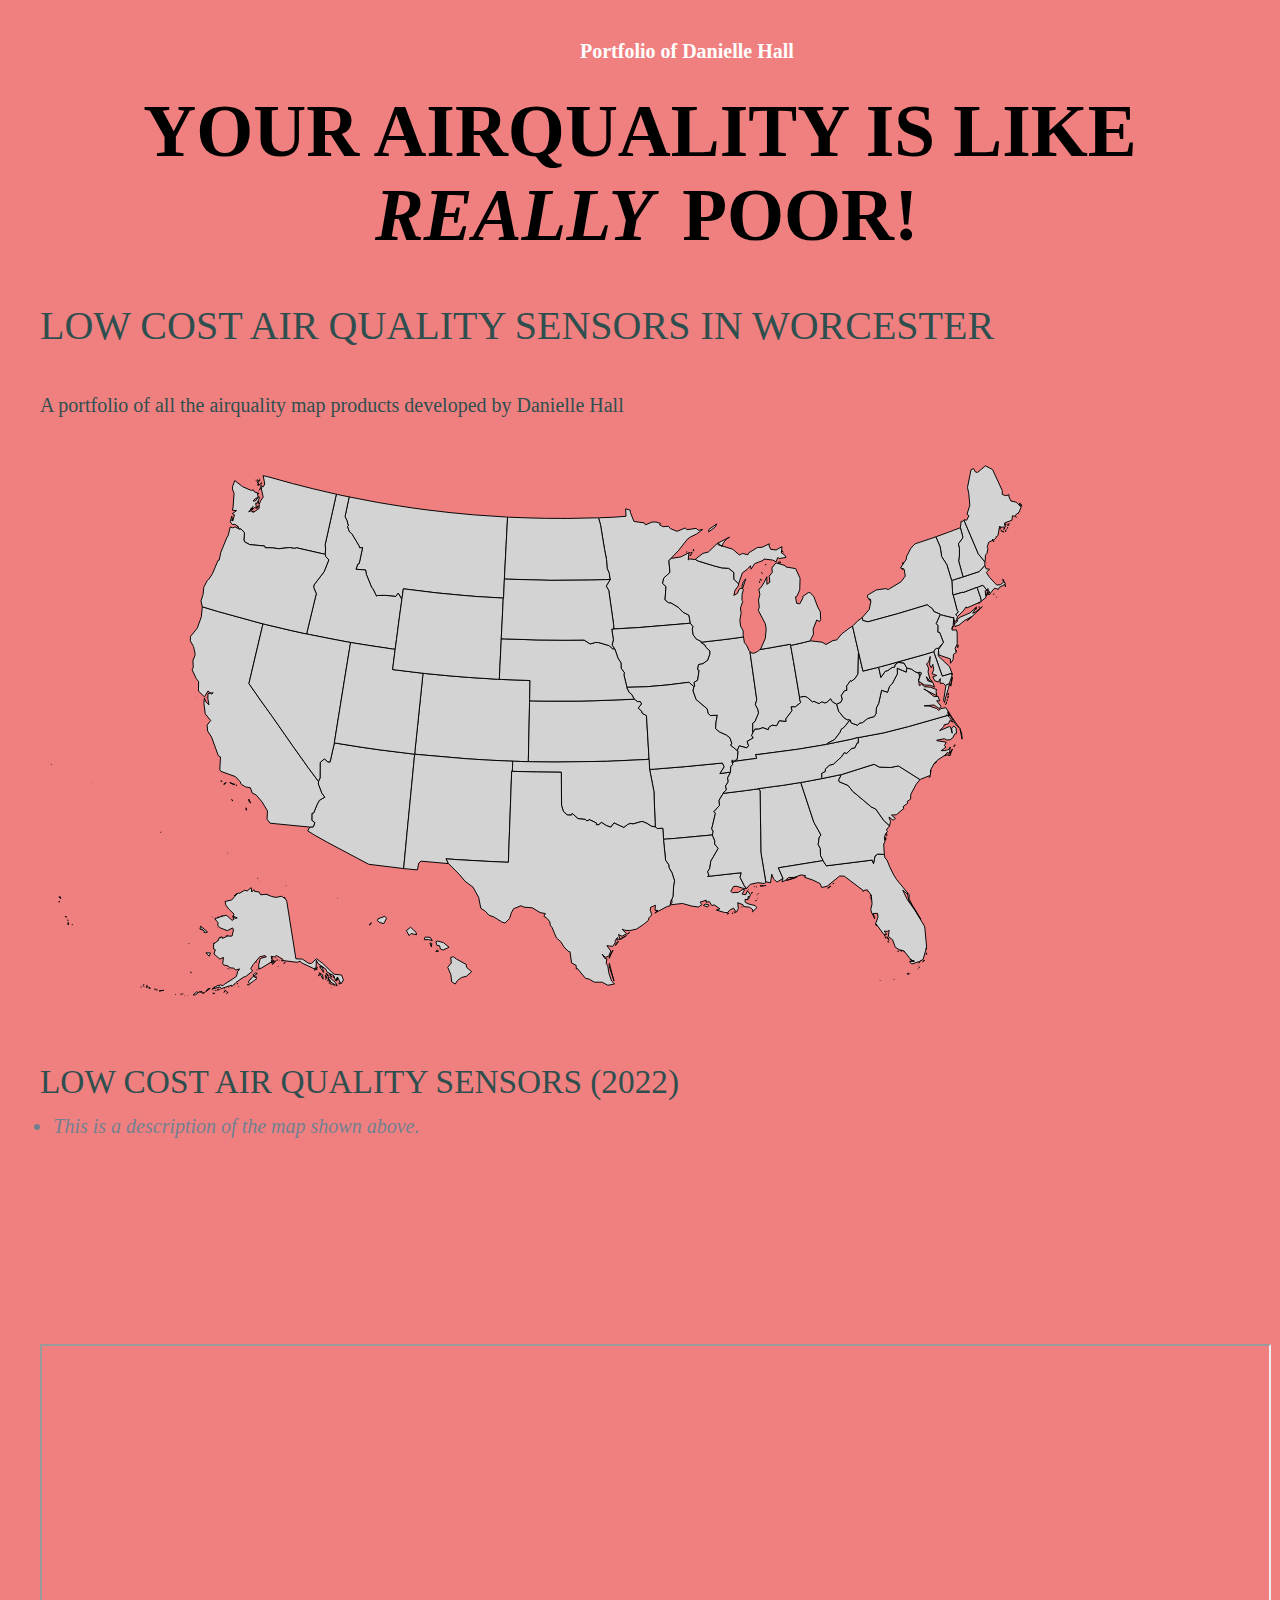
==== commit 396384ae: "adding the example app" ====
--- a/index.html
+++ b/index.html
@@ -567,6 +567,11 @@
      </div>
 </body>
 
+
+<br><br><br><br><br><br><br><br><br><br>
+<iframe src = "https://daniellehall003.users.earthengine.app/view/examplewebmap" width = "100%"height="700"></iframe>
+
+
 <!-- It is important that no code was used from another website outside of class. 
  Fensea website was used looked at for inspiration, but wasn't used for code
   https://fensea.webflow.io/#Shop formatting website 
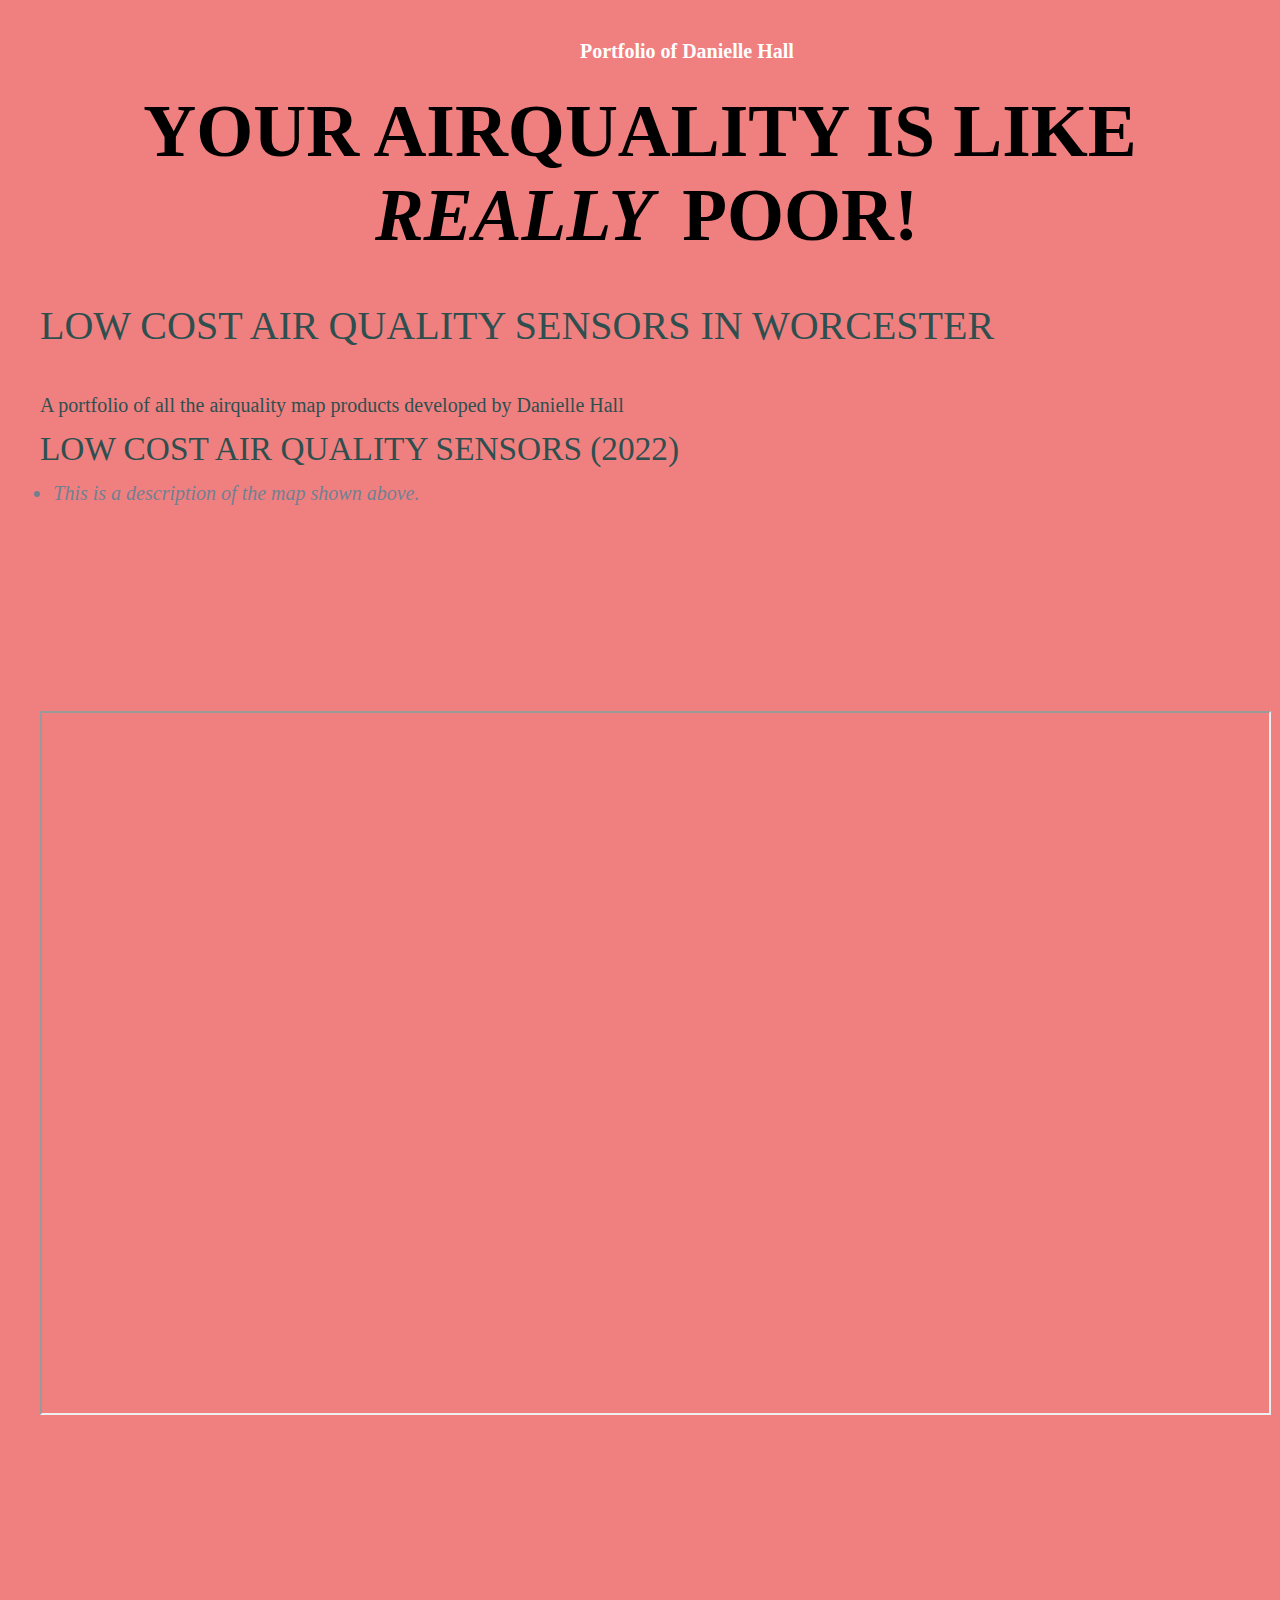
==== commit 8aea131b: "Add files via upload" ====
--- a/index.html
+++ b/index.html
@@ -5,8 +5,9 @@
      <meta http-equiv="X-UA-Compatible" content="IE=edge">
      <meta name="viewport" content="width=device-width, initial-scale=1.0">
     <title>
-        D.Hall Portfolio <!--Adding a title to the website, appears in tab-->
+        Danielle Hall Air Quality Project Portfolio
     </title>
+    <!--Adding a title to the website, appears in tab-->
 
     <style type = "text/css"> /* The folling is CSS styling imbedded within the html*/
         /* Using tag, element id and class tag selectors to determine style*/
@@ -42,22 +43,14 @@
 
     <!-- Linking the external CSS styling doc within the HTML format-->
     <link rel="stylesheet" href="nav_pane_styling.css"> <!--Contains external styling for navigation bar-->
-
-
-
-    <!--Javascript will be used to create a window alert using window.alert-->
+	
+	    <!--Javascript will be used to create a window alert using window.alert-->
     <!--The window alert will be within the script tag-->
     <script type = "text/javascript">
           window.alert("Will you hire me?");
     </script>
 
  </head>
-
-
-
-
-
-
 <body> <!--Creating a navigaiton bar using the nav tag based on the example -->
      <!--This is using external CSS styling-->
 
@@ -80,456 +73,18 @@
           <br>
 
      <p class = "minor_text"> A portfolio of all the airquality map products developed by Danielle Hall </p>
-</body>
+
+     <!-- <iframe src="https://code.earthengine.google.com/cca8f08393a9fe1876a0fe4a488f470f" width="100%" height="800"></iframe> -->
 
 
+   </body>
 
 
 <!-- Within this body tag, a SVG file is going to be imported 
      This SVG used is from Weekly Assessment 2 -->
 
      <body>
-          <div id="map-description"></div>
-      
-          <svg
-              xmlns:dc="http://purl.org/dc/elements/1.1/"
-              xmlns:cc="http://creativecommons.org/ns#"
-              xmlns:rdf="http://www.w3.org/1999/02/22-rdf-syntax-ns#"
-              xmlns:svg="http://www.w3.org/2000/svg"
-              xmlns="http://www.w3.org/2000/svg"
-              xmlns:sodipodi="http://sodipodi.sourceforge.net/DTD/sodipodi-0.dtd"
-              xmlns:inkscape="http://www.inkscape.org/namespaces/inkscape"
-              enable_background="new 0 0 1000 589"
-              height="589px"
-              pretty_print="False"
-              style="stroke-linejoin: round; stroke:#000; fill: none;"
-              version="1.1"
-              viewBox="0 0 1000 589"
-              width="1000px"
-              id="svg"
-              inkscape:version="0.48.4 r9939"
-              sodipodi:docname="us.svg">
-             <sodipodi:namedview
-                pagecolor="#ffffff"
-                bordercolor="#666666"
-                borderopacity="1"
-                objecttolerance="10"
-                gridtolerance="10"
-                guidetolerance="10"
-                inkscape:pageopacity="0"
-                inkscape:pageshadow="2"
-                inkscape:window-width="1920"
-                inkscape:window-height="1137"
-                id="namedview69"
-                showgrid="false"
-                inkscape:zoom="0.80893016"
-                inkscape:cx="817.66365"
-                inkscape:cy="409.3738"
-                inkscape:window-x="1192"
-                inkscape:window-y="118"
-                inkscape:window-maximized="1"
-                inkscape:current-layer="svg2" />
-             <defs
-                id="defs4">
-               <style
-                  type="text/css"
-                  id="style6">path { fill-rule: evenodd; }</style>
-             </defs>
-             <metadata
-                id="metadata8">
-               <views
-                  id="views10">
-                 <view
-                    h="589.235294118"
-                    padding="0"
-                    w="1000"
-                    id="view12">
-                   <proj
-                      id="laea-usa"
-                      lat0="45"
-                      lon0="-100" />
-                   <bbox
-                      h="321.97"
-                      w="589.33"
-                      x="690.09"
-                      y="918.69"
-                      id="bbox15" />
-                 </view>
-               </views>
-               <rdf:RDF>
-                 <cc:Work
-                    rdf:about="">
-                   <dc:format>image/svg+xml</dc:format>
-                   <dc:type
-                      rdf:resource="http://purl.org/dc/dcmitype/StillImage" />
-                   <dc:title />
-                 </cc:Work>
-               </rdf:RDF>
-             </metadata>
-             <path
-                inkscape:connector-curvature="0"
-                id="MA"
-                data-name="Worcester is in here"
-                data-id="MA"
-                d="m 956.31178,153.05085 -0.29118,-0.19412 0,0.29119 0.29118,-0.0971 z m -2.91189,-2.6207 0.67944,-0.29119 0,-0.38825 -0.67944,0.67944 z m 12.03583,-7.57092 -0.0971,-1.35889 -0.19412,-0.7765 0.29119,2.13539 z m -42.41659,-9.9975 -0.67944,0.29119 -5.5326,1.65007 -1.94126,0.67944 -2.23245,0.67944 -0.7765,0.29119 0,0.29119 0.29118,5.04728 0.29119,4.65903 0.29119,4.27078 0.48532,0.29119 1.74714,-0.48532 7.86211,-2.32951 0.19412,0.48531 13.97709,-5.33847 0.0971,0.19413 1.26182,-0.48532 4.4649,-1.74713 4.27078,5.14434 0,0 0.58238,-0.48531 0.29119,-1.45595 -0.0971,2.32952 0,0 0.97063,0 0.29119,1.16475 0.87357,1.65008 0,0 4.56197,-5.5326 3.78546,1.26182 0.87357,-1.94126 6.21204,-3.30015 -2.62071,-5.14435 0.67945,3.30015 -3.20309,2.42658 -3.59133,0.29119 -7.18267,-7.66799 -3.20309,-4.85315 3.20309,-3.39721 -3.30015,-0.19413 -1.35888,-3.20308 -0.0971,-0.19413 -5.53259,6.01791 -12.22996,4.07666 -3.97959,1.26182 0,0 z"
-                style="stroke-width:0.97063118000000004;fill:#f9f9f9" />
-             <path
-                inkscape:connector-curvature="0"
-                id="MN"
-                data-name="Minnesota"
-                data-id="MN"
-                d="m 558.54712,73.847349 1.94126,6.891482 4.07665,24.848159 1.94126,9.90044 0.58238,8.73568 2.23246,5.24141 0.48531,4.4649 0.38825,1.45595 -0.0971,0.29119 -3.88252,6.40616 2.52364,4.27078 4.85315,34.16622 0.19413,4.4649 4.85315,-0.29119 19.12144,-1.06769 47.75505,-3.97959 4.7561,-0.48532 0,-0.48531 -1.35889,-7.47386 -5.92085,-3.00896 -4.65903,-4.85315 -7.37679,-4.46491 -2.32952,-0.19412 -3.59133,-2.71777 0.97063,-13.39471 -3.39721,-3.10602 1.16476,-5.43554 6.21204,-5.62966 -1.0677,-11.64757 2.23245,-2.52364 0,0 7.57093,-7.95918 8.63861,-11.065195 3.30015,-2.329514 5.82379,-2.814831 6.11497,-4.561967 -4.07665,0.776505 -2.42658,-1.844199 -9.31806,1.261821 -1.45594,-1.747136 -8.34743,3.397209 -6.69736,-2.814831 -1.84419,-2.232452 -5.33848,0.388253 -3.59133,-1.844199 1.16476,-1.358884 -4.56197,-1.455947 -4.07665,0 -6.50323,2.814831 -1.26182,-1.941263 -10.28869,-1.455947 -3.49427,-8.73568 -0.38826,-2.620705 -4.4649,-1.26182 0.38825,7.47386 -11.8417,0.873568 -14.65653,0.582379 -0.97063,0.09706 z"
-                style="stroke-width:0.97063118000000004;fill:#f9f9f9" />
-             <path
-                inkscape:connector-curvature="0"
-                id="MT"
-                data-name="Montana"
-                data-id="MT"
-                d="m 465.65771,72.973781 -32.12789,-2.135389 -23.39221,-2.232451 -23.29515,-2.717768 -14.46241,-1.941262 -23.10102,-3.591336 -11.55051,-1.941262 -25.81879,-4.950219 -2.71777,-0.582379 -4.17371,19.800877 1.8442,3.591335 1.45595,5.532598 -0.87357,0.776505 1.8442,5.047282 2.52364,2.135389 7.18267,12.035829 0.67944,2.03832 2.91189,-0.19412 -3.39721,15.91835 -1.35888,0.38825 -1.8442,5.33847 9.60925,0.67944 0.77651,4.46491 5.43553,13.29765 0.97063,0.7765 3.78546,7.76505 0.97063,-0.7765 8.05624,-0.0971 10.19163,1.0677 2.52364,-3.30015 3.00896,5.43553 0.58238,0.29119 0.0971,-0.58237 1.35888,-9.51219 33.19559,4.07665 26.49823,2.52364 13.97709,1.16476 24.94522,1.45595 1.26182,0.0971 0.29119,0 0.0971,-1.35888 0.29119,-6.69736 0.38825,-8.83274 0.0971,-2.23246 0.19413,-3.88252 1.55301,-30.47782 1.26182,-23.683401 0.0971,-3.882525 -1.8442,-0.09706 z"
-                style="stroke-width:0.97063118000000004;fill:#f9f9f9" />
-             <path
-                inkscape:connector-curvature="0"
-                id="ND"
-                data-name="North Dakota"
-                data-id="ND"
-                d="m 556.50879,73.847349 -29.31306,0.582379 -20.48032,-0.09706 -17.56842,-0.388253 -20.57738,-0.776505 -1.0677,-0.09706 -0.0971,3.882525 -1.26182,23.683405 -1.55301,30.47782 -0.19413,3.88252 3.78546,0.19413 42.80484,1.16476 39.50469,-0.29119 16.40367,-0.48532 3.30014,-0.19412 -0.38825,-1.45595 -0.48531,-4.4649 -2.23246,-5.24141 -0.58238,-8.73568 -1.94126,-9.90044 -4.07665,-24.848163 -1.94126,-6.891482 -2.03833,0 z"
-                style="stroke-width:0.97063118000000004;fill:#f9f9f9" />
-             <path
-                inkscape:connector-curvature="0"
-                id="HI"
-                data-name="Hawaii"
-                data-id="HI"
-                d="m 416.34965,514.99923 -3.00896,-2.23245 -2.6207,0.67944 0.58238,5.43553 -3.59134,4.46491 3.10602,7.08561 0.87357,7.27973 3.59133,2.32951 2.23246,-3.59133 3.97958,-2.91189 4.85316,-1.26183 5.33847,-4.56196 -5.24141,-4.46491 -0.0971,-2.71776 -9.9975,-5.5326 z m -17.66549,-7.86211 -1.45595,-1.26182 -1.35888,1.8442 2.81483,-0.58238 z m -7.27973,-4.17372 0.38825,-3.59133 -1.8442,-0.29119 1.45595,3.88252 z m 6.11497,-5.92085 -1.65007,0.77651 1.16476,3.6884 2.52364,0.19412 0.7765,3.20308 2.71777,1.16476 6.01791,-2.81483 -5.62966,-4.65903 -5.92085,-1.55301 z m -12.42408,-3.97959 -0.87356,2.62071 4.17371,-0.0971 3.88252,0.97063 -2.03832,-3.20309 -5.14435,-0.29119 z m -12.22995,-7.66798 -2.23245,-2.13539 -4.27078,3.30015 2.71777,5.04728 1.94126,-2.03833 5.5326,1.16476 -0.48532,-2.32952 -3.20308,-3.00895 z m -43.48428,-4.27078 0.58238,-1.35888 1.65007,-0.87357 -2.23245,2.23245 z m 15.43304,-8.83274 -6.79442,2.52364 -0.67944,1.8442 2.71777,1.94126 3.78546,0.97063 2.71776,-5.33847 -1.74713,-1.94126 z m -47.07561,-17.85962 0,-0.0971 -0.19413,0 0.19413,0.0971 z m -51.44346,-12.71527 0,0.19413 0.0971,0 -0.0971,-0.19413 z m -26.98355,-4.4649 0.0971,0.0971 0,0 -0.0971,-0.0971 z m -1.06769,-1.94126 0,0 0,0 0,0 z m -0.87357,-0.97063 -0.19412,0 0,0.0971 0.19412,-0.0971 z m 0.67944,0 -0.0971,0 0.0971,0 0,0 z m -0.0971,-0.0971 0,0 0,0.0971 0,-0.0971 z m -30.47782,-25.04228 -0.0971,-0.29119 0,0.0971 0.0971,0.19413 z m -66.48824,-21.25682 -0.29119,0.29118 0.19413,0.0971 0.0971,-0.38825 z m -70.370758,-49.01688 0,0 0,0 0,0 z m 2.426578,0.0971 -0.09706,0 0,0 0.09706,0 z m -0.485316,-0.0971 0,0 0,0 0,0 z m -41.445952,-18.1508 0.291189,-0.0971 0,-0.19412 -0.291189,0.29119 z"
-                style="stroke-width:0.97063118000000004;fill:#f9f9f9" />
-             <path
-                inkscape:connector-curvature="0"
-                id="ID"
-                data-name="Idaho"
-                data-id="ID"
-                d="m 309.0949,52.881715 -8.63862,-1.747136 -2.81483,-0.679442 -1.26182,-0.291189 -11.25932,50.666952 0.48532,4.17371 -0.38826,4.36784 0.19413,0.97063 0,0.0971 0.0971,1.84419 3.30015,3.59134 -4.75609,11.93876 -10.09457,13.20059 -0.29119,2.42658 2.62071,6.21204 -9.221,38.24287 -0.38825,2.03832 2.71776,0.58238 27.46887,5.43553 10.96813,2.03833 2.81483,0.48532 2.71777,0.48531 13.97709,2.23245 25.04228,3.78546 2.81483,0.38826 0.38825,-3.20309 0.87357,-6.3091 3.30015,-25.23641 1.74714,-12.52114 0.38825,-3.20309 -0.58238,-0.29119 -3.00896,-5.43553 -2.52364,3.30015 -10.19163,-1.0677 -8.05624,0.0971 -0.97063,0.7765 -3.78546,-7.76505 -0.97063,-0.7765 -5.43553,-13.29765 -0.77651,-4.46491 -9.60925,-0.67944 1.8442,-5.33847 1.35888,-0.38825 3.39721,-15.91835 -2.91189,0.19412 -0.67944,-2.03832 -7.18267,-12.035829 -2.52364,-2.135389 -1.8442,-5.047282 0.87357,-0.776505 -1.45595,-5.532598 -1.8442,-3.591335 4.17371,-19.800877 -0.0971,0 z"
-                style="stroke-width:0.97063118000000004;fill:#f9f9f9" />
-             <path
-                inkscape:connector-curvature="0"
-                id="WA"
-                data-name="Washington"
-                data-id="WA"
-                d="m 192.13384,77.050432 0.0971,-1.650073 -0.19412,0.09706 0.0971,1.55301 z m 20.67445,-8.832744 0.58237,-0.970631 -0.67944,-0.09706 0.0971,1.067694 z m -1.8442,-1.747136 0.58237,-1.941262 -0.58237,-0.194127 0,2.135389 z m 7.0856,-2.814831 -0.0971,-1.941262 -1.65007,2.523641 1.74713,-0.582379 z m 0.19413,-4.076651 0.29119,-1.941262 -0.19413,-0.485316 -0.0971,2.426578 z m 0.29119,-9.512185 -0.0971,-1.067695 -0.38826,-0.09706 0.48532,1.164758 z m 3.10602,-6.406166 -0.87357,-0.09706 -1.74713,2.717767 2.6207,-2.620704 z m -2.42658,-2.620705 0.48532,-0.388252 0.0971,-0.291189 -0.58238,0.679441 z m -0.48531,0.29119 -0.29119,-1.941263 -0.87357,1.650073 1.16476,0.29119 z m -0.48532,-2.717768 -0.87357,-0.388252 0.67944,0.970631 0.19413,-0.582379 z m 2.91189,1.650074 0,-1.261821 -0.29119,0.485316 0.29119,0.776505 z m 0.87357,-1.261821 -0.38825,-0.291189 -0.0971,0 0.48531,0.291189 z m -5.5326,-2.135389 -0.48531,-0.388252 -0.19413,-0.09706 0.67944,0.485315 z m 3.59134,-0.388252 -2.6207,0.679442 0.67944,0.194126 1.94126,-0.873568 z m -2.13539,-0.194126 -0.48531,-0.582379 -0.0971,0.09706 0.58238,0.485316 z m 2.03833,-1.164758 -0.38826,0 0.48532,0.194126 -0.0971,-0.194126 z m -19.02438,49.793381 3.49428,3.785461 -0.58238,7.279734 0.67944,1.8442 5.24141,2.81483 14.75359,1.35888 0.58238,1.74714 6.98855,0.0971 6.60029,0.87357 10.774,-1.16476 5.33848,0.87357 1.45594,-0.67944 27.27474,6.21204 1.8442,0.38825 -0.19413,-0.97063 0.38826,-4.36784 -0.48532,-4.17371 11.25932,-50.666952 -1.55301,-0.29119 -22.71277,-5.338471 -19.80087,-5.047282 -22.42159,-6.21204 -6.69735,-1.650073 1.55301,8.444491 -1.45595,2.717768 -2.6207,-1.358884 2.52364,11.744637 -2.71777,3.882525 -1.26182,3.591336 0,3.688398 -5.72672,3.979588 -2.42658,-1.55301 -2.32952,1.164758 4.27078,-5.532598 -1.06769,3.785462 2.42658,-2.620705 1.94126,0.388253 -0.58238,-4.853156 1.26182,0.194126 2.6207,-5.823787 -0.87356,-0.873568 -3.39721,4.36784 -2.23246,0.09706 2.42658,-2.717767 2.71777,-0.679442 -0.97063,-4.950219 -2.71777,-0.679442 -1.35888,-2.329515 -1.65008,0.873568 -8.9298,-3.882524 -7.86211,-6.114977 -2.13539,5.92085 -0.19413,2.523641 1.65007,4.464904 -1.06769,14.462405 -0.77651,2.232452 4.36784,0.388252 -4.36784,3.10602 2.32952,1.164757 -1.8442,6.21204 -0.87357,-4.853156 -1.65007,5.629661 2.23245,2.717767 2.42658,-0.194126 2.91189,1.747136 1.45595,2.814831 1.74713,0 0,0 z"
-                style="stroke-width:0.97063118000000004;fill:#f9f9f9" />
-             <path
-                inkscape:connector-curvature="0"
-                id="AZ"
-                data-name="Arizona"
-                data-id="AZ"
-                d="m 372.18593,309.90486 -32.71027,-4.07665 -17.56843,-2.52365 -25.04228,-3.97958 -2.52364,-0.38826 0,0.19413 -4.27078,18.83025 -2.23245,-0.0971 -3.39721,-3.00895 -4.27078,3.59133 -0.0971,15.43304 -1.55301,3.30014 0,0.29119 0,0.0971 -0.19413,2.42657 3.39721,9.12394 3.00896,4.07665 -5.43554,3.20308 -2.13539,3.97959 -3.49427,8.54155 -1.74713,0.38826 -0.0971,7.0856 3.00896,2.23246 -1.55301,4.27077 -3.49427,0.19413 0,0 -2.03833,3.78546 6.98855,4.36784 13.20058,7.3768 40.76651,21.64507 34.55447,4.27078 0.38825,0 2.71777,-28.63362 0.67944,-7.08561 7.27974,-75.12685 0.38825,-3.49427 -2.52364,-0.29119 z"
-                style="stroke-width:0.97063118000000004;fill:#f9f9f9" />
-             <path
-                inkscape:connector-curvature="0"
-                id="CA"
-                data-name="California"
-                data-id="CA"
-                d="m 206.01387,363.77489 0.38825,2.13539 0,0.38825 -0.38825,-2.52364 z m -14.26828,-8.34743 0.67944,1.45595 0.38825,-0.0971 -1.06769,-1.35888 z m 16.98604,-0.29119 0.29119,2.52364 1.74714,1.26182 -2.03833,-3.78546 z m -11.74463,-13.78296 -1.0677,-0.29119 0.87357,0.38825 0.19413,-0.0971 z m -10.77401,-2.9119 -2.6207,1.55301 0.67944,0.67945 1.94126,-2.23246 z m -5.04728,-1.8442 -0.19413,0.77651 0.87357,0.19413 -0.67944,-0.97064 z m 8.54155,1.94127 4.27078,2.42658 0.77651,-0.67945 -5.04729,-1.74713 z m -33.09852,-85.51261 -0.0971,0.0971 0.0971,-0.0971 0,0 z m 10.38575,0.48531 -0.0971,-0.29119 0,0.38826 0.0971,-0.0971 z m 56.00542,-73.6709 -3.78546,-0.97064 -41.54301,-11.45344 -15.43304,-4.65903 0,0.38825 -0.87357,9.60925 -4.07665,11.35638 -6.79442,8.44449 -0.19412,4.27078 3.30014,5.92085 1.65008,7.76505 -2.32952,6.3091 0.38825,6.30911 -1.16475,2.6207 3.97958,8.63862 2.52364,3.30015 -0.19412,9.41512 6.01791,5.72672 3.49427,-5.82378 3.78547,3.00895 1.45594,-1.35888 -5.24141,0.97063 -0.0971,4.95022 1.0677,6.21204 -2.9119,-2.81483 -1.65007,-3.78546 -0.48532,5.2414 1.35889,10.38576 5.43553,6.69735 -3.59133,4.65903 0.58237,5.92085 3.88253,6.01792 6.79442,18.63612 2.13539,1.16475 -0.67945,12.9094 1.0677,1.55301 14.55947,5.24141 4.4649,4.75609 1.55301,3.10602 4.27078,2.42658 4.65903,0.87357 1.94126,5.33847 3.88252,1.8442 5.82379,6.89148 5.43554,9.02687 -0.38826,8.34743 3.00896,3.97958 39.69882,3.88253 0,0 3.49427,-0.19413 1.55301,-4.27077 -3.00896,-2.23246 0.0971,-7.0856 1.74713,-0.38826 3.49427,-8.54155 2.13539,-3.97959 5.43554,-3.20308 -3.00896,-4.07665 -3.39721,-9.12394 0.19413,-2.42657 0,-0.0971 -2.52364,-3.39721 -7.76505,-10.38575 -15.04479,-21.15976 -20.96563,-30.08957 -11.8417,-16.40366 -11.45345,-16.50074 13.20058,-56.00542 0.87357,-3.68839 z"
-                style="stroke-width:0.97063118000000004;fill:#f9f9f9" />
-             <path
-                inkscape:connector-curvature="0"
-                id="CO"
-                data-name="Colorado"
-                data-id="CO"
-                d="m 489.6323,255.54951 0.38826,-19.02437 -4.65903,-0.19413 -23.6834,-0.87357 -2.32952,-0.0971 -1.94126,-0.0971 -28.82775,-1.8442 -19.2185,-1.55301 -23.97459,-2.32952 -2.32951,-0.29119 -0.29119,2.52365 -5.24141,50.56988 -1.8442,17.66549 -0.7765,7.66799 -0.19413,2.52364 3.00896,0.29119 48.91981,4.27077 21.54801,1.35889 21.45095,0.97063 3.10602,0.0971 1.94126,0.0971 4.07665,0.0971 1.94127,0.0971 6.11497,0.19413 1.55301,0 0,-1.94127 1.0677,-51.34639 0.0971,-5.72672 0,-1.8442 0.0971,-1.26182 z"
-                style="stroke-width:0.97063118000000004;fill:#f9f9f9" />
-             <path
-                inkscape:connector-curvature="0"
-                id="NV"
-                data-name="Nevada"
-                data-id="NV"
-                d="m 294.82662,295.8307 10.09457,-62.79983 5.14434,-31.44846 0.58238,-3.10601 -2.81483,-0.48532 -10.96813,-2.03833 -27.46887,-5.43553 -2.71776,-0.58238 -2.71777,-0.58238 -13.6859,-3.00895 -24.55697,-5.82379 -2.71777,-0.67944 -0.87357,3.68839 -13.20058,56.00542 11.45345,16.50074 11.8417,16.40366 20.96563,30.08957 15.04479,21.15976 7.76505,10.38575 2.52364,3.39721 0,-0.29119 1.55301,-3.30014 0.0971,-15.43304 4.27078,-3.59133 3.39721,3.00895 2.23245,0.0971 4.27078,-18.83025 0,-0.19413 0.48531,-3.10602 z"
-                style="stroke-width:0.97063118000000004;fill:#f9f9f9" />
-             <path
-                inkscape:connector-curvature="0"
-                id="NM"
-                data-name="New Mexico"
-                data-id="NM"
-                d="m 472.45213,324.75551 0.0971,-2.52364 0.0971,-2.52364 0.0971,-2.52364 -3.10602,-0.0971 -21.45095,-0.97063 -21.54801,-1.35889 -48.91981,-4.27077 -3.00896,-0.29119 -0.38825,3.49427 -7.27974,75.12685 -0.67944,7.08561 -2.71777,28.63362 0.38826,0.0971 13.39471,1.26183 1.26182,-6.79442 2.42658,-1.94127 27.17767,2.42658 0.19413,0 -2.42658,-4.75609 12.32701,0.87357 30.76901,1.74713 19.2185,0.87357 3.30015,-91.0452 0.67944,0.0971 0.0971,-2.62071 z"
-                style="stroke-width:0.97063118000000004;fill:#f9f9f9" />
-             <path
-                inkscape:connector-curvature="0"
-                id="OR"
-                data-name="Oregon"
-                data-id="OR"
-                d="m 162.2384,162.75717 15.43304,4.65903 41.54301,11.45344 3.78546,0.97064 2.71777,0.67944 24.55697,5.82379 13.6859,3.00895 2.71777,0.58238 0.38825,-2.03832 9.221,-38.24287 -2.62071,-6.21204 0.29119,-2.42658 10.09457,-13.20059 4.75609,-11.93876 -3.30015,-3.59134 -0.0971,-1.84419 0,-0.0971 -1.8442,-0.38825 -27.27474,-6.21204 -1.45594,0.67944 -5.33848,-0.87357 -10.774,1.16476 -6.60029,-0.87357 -6.98855,-0.0971 -0.58238,-1.74714 -14.75359,-1.35888 -5.24141,-2.81483 -0.67944,-1.8442 0.58238,-7.279734 -3.49428,-3.785461 -0.29118,0.09706 -0.67945,0.485315 -4.85315,-2.523641 -2.9119,0.873568 -1.94126,-0.970631 -2.03832,8.347429 -1.35889,2.329514 -6.01791,14.656531 -1.74714,8.05624 -1.06769,0.0971 -5.62966,13.39471 -3.78546,5.72672 -1.35889,0.97063 -3.49427,6.79442 -0.67944,7.18267 -2.13539,6.40617 1.26182,5.82378 0,0.0971 z m 35.5251,-79.688825 -0.29119,-0.873568 -0.0971,0.679442 0.38825,0.194126 z"
-                style="stroke-width:0.97063118000000004;fill:#f9f9f9" />
-             <path
-                inkscape:connector-curvature="0"
-                id="UT"
-                data-name="Utah"
-                data-id="UT"
-                d="m 352.38505,204.97962 -25.04228,-3.78546 -13.97709,-2.23245 -2.71777,-0.48531 -0.58238,3.10601 -5.14434,31.44846 -10.09457,62.79983 -0.48531,3.10602 2.52364,0.38826 25.04228,3.97958 17.56843,2.52365 32.71027,4.07665 2.52364,0.29119 0.19413,-2.52364 0.7765,-7.66799 1.8442,-17.66549 5.24141,-50.56988 0.29119,-2.52365 -1.94126,-0.19412 -24.7511,-3.00896 -3.78546,-0.48531 2.42658,-18.92731 0.19412,-1.26182 -2.81483,-0.38826 z"
-                style="stroke-width:0.97063118000000004;fill:#f9f9f9" />
-             <path
-                inkscape:connector-curvature="0"
-                id="WY"
-                data-name="Wyoming"
-                data-id="WY"
-                d="m 461.38694,192.16729 0.7765,-15.14184 0.97063,-20.38326 0.0971,-2.52364 -1.26182,-0.0971 -24.94522,-1.45595 -13.97709,-1.16476 -26.49823,-2.52364 -33.19559,-4.07665 -1.35888,9.51219 -0.0971,0.58237 -0.38825,3.20309 -1.74714,12.52114 -3.30015,25.23641 -0.87357,6.3091 -0.38825,3.20309 -0.19412,1.26182 -2.42658,18.92731 3.78546,0.48531 24.7511,3.00896 1.94126,0.19412 2.32951,0.29119 23.97459,2.32952 19.2185,1.55301 28.82775,1.8442 1.94126,0.0971 0.0971,-2.52364 0.48532,-10.19163 0.87357,-17.76255 0.38825,-7.57092 0.0971,-2.52364 0.0971,-2.62071 z"
-                style="stroke-width:0.97063118000000004;fill:#f9f9f9" />
-             <path
-                inkscape:connector-curvature="0"
-                id="AR"
-                data-name="Arkansas"
-                data-id="AR"
-                d="m 690.4559,328.05566 -10.48282,1.55301 4.27078,-6.79442 -1.8442,-3.78546 -36.98105,3.59134 -31.25432,2.52364 -4.56197,0.29119 0.58238,2.71776 3.78546,19.60675 0.0971,4.36784 1.0677,26.40117 0.0971,4.36784 0.29119,0.0971 1.45595,1.55301 5.82378,-0.19413 0.58238,8.54155 0.19413,2.42658 3.00896,-0.29119 9.22099,-0.67944 36.5928,-3.39721 0.19412,0 -0.0971,-2.13539 0.97063,-0.67944 -1.74713,-3.30014 3.6884,-15.5301 -1.45595,-1.74714 5.5326,-6.11498 -0.38826,-5.2414 4.07665,-6.79442 0,-0.0971 -0.19412,-0.19412 3.49427,-3.20309 -0.97063,-3.88252 2.71777,-4.27078 -0.58238,-3.97959 2.91189,-5.62966 0,-0.0971 -0.0971,0 z"
-                style="stroke-width:0.97063118000000004;fill:#f9f9f9" />
-             <path
-                inkscape:connector-curvature="0"
-                id="IA"
-                data-name="Iowa"
-                data-id="IA"
-                d="m 661.53109,197.69989 -5.33847,-2.81483 -2.9119,-3.97959 -0.97063,-5.72672 0.77651,-2.62071 -2.81483,-3.39721 0,0 -4.7561,0.48532 -47.75505,3.97959 -19.12144,1.06769 -4.85315,0.29119 -2.03833,0.0971 1.65008,10.77401 -1.35889,5.14435 2.13539,3.20308 0,0.67944 0.67944,0.0971 3.10602,9.12394 3.00896,4.75609 0.19413,5.43554 3.30014,4.56196 -0.58238,1.94126 3.00896,12.22996 0,0.29119 0,0 19.89794,-0.58238 21.25682,-1.8442 20.86857,-2.62071 4.7561,4.17372 0.19412,0.19412 0.87357,-0.38825 -0.67944,-3.78546 3.59133,-2.23245 1.45595,-9.90044 -1.45595,-0.67944 0.87357,-5.04728 4.36784,-0.87357 4.85316,-3.49427 2.13539,-6.11498 0.0971,-3.10602 -3.88252,-3.6884 -1.16476,-2.32951 -3.6884,-2.32952 0.19413,-0.48531 0.0971,-0.48532 z"
-                style="stroke-width:0.97063118000000004;fill:#f9f9f9" />
-             <path
-                inkscape:connector-curvature="0"
-                id="KS"
-                data-name="Kansas"
-                data-id="KS"
-                d="m 608.92288,312.71969 -2.42658,-41.0577 -4.36784,-2.52364 -0.38825,-1.94127 -3.49428,-3.10602 3.39721,-4.17371 -1.35888,-2.42658 -2.52364,0.0971 -2.32952,-1.65008 -0.97063,-0.7765 -3.30014,0.19412 -35.81629,1.35889 -16.40367,0.38825 -32.61321,0 -13.10352,-0.19413 -3.6884,-0.0971 0,1.8442 -0.0971,5.72672 -1.0677,51.34639 0,1.94127 4.17372,0.0971 22.51864,0.29119 52.70528,-0.77651 37.56342,-1.74713 3.6884,-0.29119 -0.0971,-2.52364 z"
-                style="stroke-width:0.97063118000000004;fill:#f9f9f9" />
-             <path
-                inkscape:connector-curvature="0"
-                id="MO"
-                data-name="Missouri"
-                data-id="MO"
-                d="m 653.66898,242.44599 -4.7561,-4.17372 -20.86857,2.62071 -21.25682,1.8442 -19.89794,0.58238 0,0 -0.0971,0.58238 2.42657,4.65903 2.23246,1.553 2.6207,4.65903 0.38825,0.38826 0.97063,0.7765 2.32952,1.65008 2.52364,-0.0971 1.35888,2.42658 -3.39721,4.17371 3.49428,3.10602 0.38825,1.94127 4.36784,2.52364 2.42658,41.0577 0.0971,2.52364 0.19413,2.52364 0.0971,2.52364 0.19413,2.6207 0.0971,2.52365 4.56197,-0.29119 31.25432,-2.52364 36.98105,-3.59134 1.8442,3.78546 -4.27078,6.79442 10.48282,-1.55301 0.0971,0 0,-0.7765 0.19413,-4.46491 1.94126,-2.42658 -0.58238,-2.71776 -0.0971,-0.0971 -0.0971,-0.0971 0.38825,-1.26182 0.58238,0.19413 0.29119,0.7765 -0.0971,0.29119 0,0.0971 0,0.77651 0.38826,0.0971 0.7765,-0.97063 0,-0.0971 0.0971,-0.29119 2.52364,-1.55301 0.38826,-0.19413 0.87357,-7.95917 -0.19413,-0.38826 -0.29119,-0.0971 -6.89148,-5.62966 1.06769,-2.03833 -1.94126,-5.53259 -3.49427,-2.71777 -6.60029,-2.9119 -4.17372,-3.3972 0.48532,-6.98855 1.26182,-6.50323 -6.98855,0.38825 -2.13539,-2.23245 -0.97063,-4.4649 -11.06519,-9.31806 -3.10602,-8.63862 0.7765,-4.27078 0,0 -0.19412,-0.19412 z"
-                style="stroke-width:0.97063118000000004;fill:#f9f9f9" />
-             <path
-                inkscape:connector-curvature="0"
-                id="NE"
-                data-name="Nebraska"
-                data-id="NE"
-                d="m 572.33008,204.68843 -3.00895,-3.00895 -10.57988,-3.10602 -3.39721,-0.0971 -5.14435,1.45594 -6.11498,-3.88252 -19.12143,0.19412 -27.85712,-0.29119 -32.90439,-1.06769 -2.9119,-0.0971 -0.0971,2.52364 -0.38825,7.57092 -0.87357,17.76255 -0.48532,10.19163 -0.0971,2.52364 2.32952,0.0971 23.6834,0.87357 4.65903,0.19413 -0.38826,19.02437 -0.0971,1.26182 3.6884,0.0971 13.10352,0.19413 32.61321,0 16.40367,-0.38825 35.81629,-1.35889 3.30014,-0.19412 -0.38825,-0.38826 -2.6207,-4.65903 -2.23246,-1.553 -2.42657,-4.65903 0.0971,-0.58238 0,-0.29119 -3.00896,-12.22996 0.58238,-1.94126 -3.30014,-4.56196 -0.19413,-5.43554 -3.00896,-4.75609 -3.10602,-9.12394 -0.67944,-0.0971 -1.8442,-0.19413 z"
-                style="stroke-width:0.97063118000000004;fill:#f9f9f9" />
-             <path
-                inkscape:connector-curvature="0"
-                id="OK"
-                data-name="Oklahoma"
-                data-id="OK"
-                d="m 609.50526,322.91131 -0.19413,-2.6207 -0.0971,-2.52364 -0.19413,-2.52364 -3.6884,0.29119 -37.56342,1.74713 -52.70528,0.77651 -22.51864,-0.29119 -4.17372,-0.0971 -1.55301,0 -6.11497,-0.19413 -1.94127,-0.0971 -4.07665,-0.0971 -1.94126,-0.0971 -0.0971,2.52364 -0.0971,2.52364 -0.0971,2.52364 -0.0971,2.62071 0.58238,0 23.48927,0.58238 24.84816,0.29119 0.29119,33.19558 1.74714,5.82379 3.88252,3.6884 4.17372,0.19413 0.87356,-1.74714 5.72673,5.24141 7.47386,0.7765 1.35888,1.55301 2.71777,-1.26182 6.79442,3.20309 0,1.84419 2.52364,-0.0971 2.6207,-2.23245 4.85316,3.10602 4.56197,1.65007 3.10601,-4.27077 9.90044,4.65902 3.6884,-3.00895 3.00896,-1.16476 2.42658,0.58238 9.12393,-2.6207 4.85316,2.03832 4.36784,2.81483 3.78546,0.67944 0.0971,0 -0.0971,-4.36784 -1.0677,-26.40117 -0.0971,-4.36784 -3.78546,-19.60675 -0.58238,-2.71776 -0.0971,-2.52365 z"
-                style="stroke-width:0.97063118000000004;fill:#f9f9f9" />
-             <path
-                inkscape:connector-curvature="0"
-                id="SD"
-                data-name="South Dakota"
-                data-id="SD"
-                d="m 566.89455,135.57949 -16.40367,0.48532 -39.50469,0.29119 -42.80484,-1.16476 -3.78546,-0.19413 -0.0971,2.23246 -0.38825,8.83274 -0.29119,6.69736 -0.0971,1.35888 -0.29119,0 -0.0971,2.52364 -0.97063,20.38326 -0.7765,15.14184 -0.0971,2.62071 2.9119,0.0971 32.90439,1.06769 27.85712,0.29119 19.12143,-0.19412 6.11498,3.88252 5.14435,-1.45594 3.39721,0.0971 10.57988,3.10602 3.00895,3.00895 1.8442,0.19413 0,-0.67944 -2.13539,-3.20308 1.35889,-5.14435 -1.65008,-10.77401 2.03833,-0.0971 -0.19413,-4.4649 -4.85315,-34.16622 -2.52364,-4.27078 3.88252,-6.40616 0.0971,-0.29119 -3.30014,0.19412 z"
-                style="stroke-width:0.97063118000000004;fill:#f9f9f9" />
-             <path
-                inkscape:connector-curvature="0"
-                id="LA"
-                data-name="Louisiana"
-                data-id="LA"
-                d="m 688.99995,469.2825 -1.26182,0.29119 -0.58238,0.58238 1.8442,-0.87357 z m 4.07665,0 -0.67944,-0.29119 -0.19412,0.29119 0.87356,0 z m 2.32952,-0.77651 -0.67944,0 -0.38826,0.48532 1.0677,-0.48532 z m -1.16476,-0.67944 -0.19413,-0.29119 -0.0971,0.29119 0.29119,0 z m 7.76505,-5.14434 -0.29119,0.19412 0.48532,0 -0.19413,-0.19412 z m 13.58884,-5.72673 0.58238,-0.7765 -0.67945,0.87357 0.0971,-0.0971 z m 1.94126,-2.52364 -0.19413,0.0971 0,0.0971 0.19413,-0.19413 z m -49.89044,8.54156 1.45594,-1.8442 -3.97959,-1.0677 -1.74713,1.45595 4.27078,1.45595 z m 40.28119,-8.44449 -0.38825,-0.38826 -0.0971,0.19413 0.48532,0.19413 z m 1.06769,-1.74714 -0.97063,-0.29119 0.29119,0.97063 0.67944,-0.67944 z m 7.95918,-1.65007 0,-0.29119 0,0.0971 0,0.19413 z m 1.94126,-1.26182 -0.0971,-0.0971 0.0971,0.19413 0,-0.0971 z m -0.7765,-0.19413 -0.19413,-0.0971 -0.0971,0.29119 0.29119,-0.19413 z m -6.79442,-0.29119 0.87357,-0.29119 0,-0.29119 -0.87357,0.58238 z m 0.48532,-0.48532 0.48531,-0.48531 -0.0971,-0.0971 -0.38825,0.58237 z m -3.39721,-3.59133 -0.19413,0.19413 0.0971,0 0.0971,-0.19413 z m -35.8163,-54.35535 -0.19412,0 -36.5928,3.39721 -9.22099,0.67944 -3.00896,0.29119 0.0971,2.32952 1.94126,18.73318 3.20309,4.4649 0.0971,2.62071 3.10602,5.43553 2.52364,7.95918 -0.87357,4.4649 -0.67944,11.0652 -1.45594,3.59133 0.19412,0 0.29119,2.52364 -1.65007,2.32952 12.03582,-1.35889 9.41513,2.62071 6.69735,0.87357 3.39721,-2.42658 -1.8442,-2.42658 6.21204,-1.94126 -0.19412,2.13539 3.20308,-0.77651 2.6207,4.07665 2.23245,-0.7765 5.82379,3.97959 -3.59133,1.26182 8.25036,2.42657 3.10602,0 1.8442,-2.23245 3.97959,-2.13539 2.81483,4.07666 1.94126,-3.6884 -0.58238,-5.82379 5.24141,2.03833 0.58238,1.74713 6.21204,0.77651 3.10602,2.52364 -0.38825,2.03832 4.36784,-4.07665 -1.65008,-2.13539 -7.27973,-1.8442 -2.71777,-1.55301 -0.0971,-2.91189 3.00896,0.38825 2.32951,-4.75609 -3.00896,-4.17371 -1.65007,3.97958 -3.78546,-0.67944 2.6207,-4.27078 -1.74713,-0.48531 -4.27078,3.00896 -6.11498,0.38825 -1.74713,-1.35889 2.81483,-4.95021 3.30014,-0.0971 5.62967,1.8442 4.07665,0.38825 0,0 -2.23245,-2.81483 -4.27078,-8.34742 1.16476,-4.65903 -33.48678,3.68839 1.26182,-1.26182 -1.35888,-3.49427 2.03832,-3.00896 1.16476,-7.57092 7.3768,-12.6182 -3.59134,-4.36784 0.19413,-3.20309 -2.23246,-5.24141 0,-0.67944 z"
-                style="stroke-width:0.97063118000000004;fill:#f9f9f9" />
-             <path
-                inkscape:connector-curvature="0"
-                id="TX"
-                data-name="Texas"
-                data-id="TX"
-                d="m 573.98015,536.93549 -4.65902,-17.56842 0,3.30015 4.65902,14.26827 z m -1.06769,-30.86607 -3.30015,6.21204 -0.38825,2.03833 3.6884,-8.25037 z m 2.6207,-4.56196 3.10602,-4.07666 -2.23245,1.35889 -0.87357,2.71777 z m 10.96814,-9.90044 -7.27974,3.78546 2.03833,-0.38825 5.24141,-3.39721 z m 0.97063,-1.35889 2.03832,-1.65007 -0.7765,0.19413 -1.26182,1.45594 z m -115.11686,-162.87191 -0.67944,-0.0971 -3.30015,91.0452 -19.2185,-0.87357 -30.76901,-1.74713 -12.32701,-0.87357 2.42658,4.75609 0.0971,0.0971 10.48282,10.48281 6.01791,7.08561 7.95917,5.92085 5.62967,10.28869 2.13538,10.77401 4.56197,3.00895 3.59134,3.97959 5.14434,1.8442 7.47386,4.75609 3.39721,1.26183 4.65903,-4.65903 1.45595,-4.95022 2.42658,-4.7561 7.57092,-3.00895 2.91189,1.45594 8.44449,0.67945 7.66799,4.75609 5.24141,0.97063 -1.45595,2.71777 3.00896,1.94126 2.81483,3.39721 0.58238,3.59133 1.8442,2.42658 4.27077,10.28869 4.27078,3.59134 3.30015,5.43553 4.17371,4.27078 1.8442,0.58238 1.55301,11.06519 4.56197,2.52365 0.19412,3.49427 1.16476,-0.29119 7.95918,9.70631 3.97959,0.87357 5.04728,3.00896 7.76505,0 5.62966,3.10601 6.69735,-1.45594 -3.00895,-2.81483 -2.71777,-8.1533 -1.06769,-7.08561 -1.55301,-2.32952 0.67944,-4.75609 -2.03833,-0.19413 -2.71777,-4.4649 3.10602,3.30015 3.59134,-1.26182 1.94126,-5.14435 -3.88252,-5.24141 5.82378,0.67944 2.71777,-4.17371 -0.38825,-1.45595 2.42658,-3.20308 -0.58238,2.81483 2.71777,-2.13539 -1.0677,-3.78546 3.49427,1.8442 4.46491,-2.52364 -4.36784,-4.56197 2.71776,1.0677 5.04729,0.29119 6.60029,-1.45595 7.3768,-4.95022 4.4649,-3.6884 0.67944,-2.71777 2.71777,-2.81483 -1.45595,-4.65903 0.29119,-2.91189 4.85316,-2.13539 -0.38826,5.14435 2.9119,0 -3.20308,2.71776 12.90939,-6.79441 2.13539,-0.0971 1.35888,-6.21204 0.38826,0 1.45594,-3.59133 0.67944,-11.0652 0.87357,-4.4649 -2.52364,-7.95918 -3.10602,-5.43553 -0.0971,-2.62071 -3.20309,-4.4649 -1.94126,-18.73318 -0.0971,-2.32952 -0.19413,-2.42658 -0.58238,-8.54155 -5.82378,0.19413 -1.45595,-1.55301 -0.29119,-0.0971 -0.0971,0 -3.78546,-0.67944 -4.36784,-2.81483 -4.85316,-2.03832 -9.12393,2.6207 -2.42658,-0.58238 -3.00896,1.16476 -3.6884,3.00895 -9.90044,-4.65902 -3.10601,4.27077 -4.56197,-1.65007 -4.85316,-3.10602 -2.6207,2.23245 -2.52364,0.0971 0,-1.84419 -6.79442,-3.20309 -2.71777,1.26182 -1.35888,-1.55301 -7.47386,-0.7765 -5.72673,-5.24141 -0.87356,1.74714 -4.17372,-0.19413 -3.88252,-3.6884 -1.74714,-5.82379 -0.29119,-33.19558 -24.84816,-0.29119 -23.48927,-0.58238 -0.58238,0 z"
-                style="stroke-width:0.97063118000000004;fill:#f9f9f9" />
-             <path
-                inkscape:connector-curvature="0"
-                id="CT"
-                data-name="Connecticut"
-                data-id="CT"
-                d="m 936.99622,143.34454 -13.97709,5.33847 -0.19412,-0.48531 -7.86211,2.32951 -1.74714,0.48532 0.19413,0.97063 3.68839,14.26828 1.16476,1.45595 -2.52364,3.10602 1.74714,1.65007 0,0 5.62966,-5.43554 3.00895,-4.17371 0.58238,1.16476 14.17122,-6.30911 0.29119,-0.29118 -0.0971,-2.32952 -0.58237,-2.03833 -3.00896,-8.44449 -0.38825,-1.06769 -0.0971,-0.19413 z"
-                style="stroke-width:0.97063118000000004;fill:#f9f9f9" />
-             <path
-                inkscape:connector-curvature="0"
-                id="NH"
-                data-name="New Hampshire"
-                data-id="NH"
-                d="m 923.8927,75.982738 -1.26182,1.55301 -1.45594,-0.29119 -0.77651,6.406166 0,0.09706 2.32952,8.735681 -0.19413,1.747136 -4.17372,5.532598 1.0677,5.047281 0,6.30911 -0.77651,5.82378 4.36784,15.91836 0,0 0,0 3.97959,-1.26182 12.22996,-4.07666 5.53259,-6.01791 0,0 0,-1.55301 0.29119,-2.52364 -0.67944,0.29119 -0.0971,-0.58238 -6.11498,-7.47386 -0.19413,-0.67944 -14.07415,-33.001465 0,0 z"
-                style="stroke-width:0.97063118000000004;fill:#f9f9f9" />
-             <path
-                inkscape:connector-curvature="0"
-                id="RI"
-                data-name="Rhode Island"
-                data-id="RI"
-                d="m 946.50841,152.08022 -0.0971,-2.03832 -0.29119,0.7765 0.38825,1.26182 z m 1.94126,-1.55301 -1.26182,-2.42657 -0.0971,2.52364 1.35888,-0.0971 z m -0.58238,-3.00895 0.67944,1.74713 0.87357,1.55301 0.58238,-1.16475 -0.87357,-1.65008 -0.29119,-1.16475 -0.97063,0 0,0.67944 z m -10.774,-3.97959 0.38825,1.06769 3.00896,8.44449 0.58237,2.03833 0.0971,2.32952 0.19412,-0.29119 4.65903,-3.6884 -0.87356,-6.60029 1.94126,-0.38826 0,0 -4.27078,-5.14434 -4.4649,1.74713 -1.26182,0.48532 z"
-                style="stroke-width:0.97063118000000004;fill:#f9f9f9" />
-             <path
-                inkscape:connector-curvature="0"
-                id="VT"
-                data-name="Vermont"
-                data-id="VT"
-                d="m 923.01913,132.86173 -4.36784,-15.91836 0.77651,-5.82378 0,-6.30911 -1.0677,-5.047278 4.17372,-5.532598 0.19413,-1.747136 -2.32952,-8.735681 -1.26182,0.485316 -5.33847,1.941262 -5.24141,2.038326 -12.03583,4.36784 -0.67944,0.194126 4.36784,10.191633 1.45595,9.60924 5.14434,8.05624 4.85316,15.91835 0.19413,-0.0971 0.7765,-0.29119 2.23245,-0.67944 1.94126,-0.67944 5.5326,-1.65007 0.67944,-0.29119 0,0 z"
-                style="stroke-width:0.97063118000000004;fill:#f9f9f9" />
-             <path
-                inkscape:connector-curvature="0"
-                id="AL"
-                data-name="Alabama"
-                data-id="AL"
-                d="m 718.31301,344.84758 0.38826,0.77651 1.35888,0.87356 0.58238,39.79588 0.19413,21.8392 4.95021,29.89545 0.38826,-0.0971 4.36784,0.87357 1.16475,-8.63862 1.94127,4.85316 3.30014,3.00896 6.30911,-3.6884 -0.67945,-0.58238 0.19413,0.0971 -4.36784,-9.9975 41.93127,-6.79442 2.81483,-0.48531 0,-0.0971 -2.62071,-4.95022 -0.19412,-7.0856 -2.13539,-3.88253 1.06769,-7.57092 1.74714,-1.94126 -7.18267,-12.81234 -13.00646,-39.60175 -0.0971,-0.19413 -2.9119,0.48532 -15.5301,2.52364 -7.76504,0.97063 -16.30661,2.23245 0.0971,0.19413 z"
-                style="stroke-width:0.97063118000000004;fill:#f9f9f9" />
-             <path
-                inkscape:connector-curvature="0"
-                id="FL"
-                data-name="Florida"
-                data-id="FL"
-                d="m 854.6867,535.28542 -0.19413,0 0.0971,0.0971 0.0971,-0.0971 z m -0.87357,-0.0971 0,0.0971 0.0971,0 -0.0971,-0.0971 z m 0.19413,-0.0971 0,-0.0971 0,0.0971 0,0 z m -13.20059,1.45594 0,0 0,0.0971 0,-0.0971 z m -0.19412,0.0971 0,-0.0971 0,0.0971 0,0 z m 0.0971,-0.0971 0,0 0,0 0,0 z m -0.97063,0.0971 -0.0971,0 0,0.0971 0.0971,-0.0971 z m 27.56592,-6.11498 -0.0971,0 0.0971,0.19412 0,-0.19412 z m 2.62071,-0.67944 0,-0.19413 -0.19413,0.29119 0.19413,-0.0971 z m -0.97063,-0.19413 -0.38826,-0.38825 -0.0971,0.0971 0.48532,0.29119 z m -0.29119,0.77651 -1.16476,-1.45595 0.67944,1.26182 0.48532,0.19413 z m 9.22099,-5.72673 0,0.38825 0.19413,-0.19412 -0.19413,-0.19413 z m 1.35889,-0.97063 0.29119,-0.48532 -0.38826,0.38826 0.0971,0.0971 z m 0.29119,-0.97063 -0.0971,0 0,0.0971 0.0971,-0.0971 z m -1.74714,-0.29119 -0.0971,-0.0971 0.0971,0.0971 0,0 z m 0.87357,-1.45595 -0.0971,-0.0971 0,0.19413 0.0971,-0.0971 z m -2.62071,-0.0971 -0.0971,-0.0971 0.0971,0.0971 0,0 z m 3.30015,-2.23245 -0.19413,0.0971 0.29119,0.0971 -0.0971,-0.19412 z m 0.38825,0 -0.19412,-0.19413 0.0971,0.29119 0.0971,-0.0971 z m -0.67944,-0.19413 -0.0971,-0.0971 0,0.19412 0.0971,-0.0971 z m 3.59134,-0.67944 0,-0.0971 -0.19413,0.38825 0.19413,-0.29119 z m -4.07665,0.38825 -0.19413,0 0.19413,0.0971 0,-0.0971 z m 2.03832,-1.16476 -0.29119,0 -0.0971,0.0971 0.38825,-0.0971 z m 0.77651,-0.48531 0,0 -0.0971,0 0.0971,0 z m -8.15331,0.38825 0,-0.19412 -0.0971,0.19412 0.0971,0 z m 0.87357,-0.29119 -0.29119,0 0.29119,0.58238 0,-0.58238 z m -2.32951,0.0971 0,-0.58238 -0.48532,0.0971 0.48532,0.48532 z m -1.35889,-0.97064 0.48532,0.48532 0,-0.19413 -0.48532,-0.29119 z m 14.26828,0.58238 -1.74713,0.77651 0.58237,0.0971 1.16476,-0.87357 z m -13.58883,-0.87356 -0.58238,0 0,0.19412 0.58238,-0.19412 z m 15.33597,-4.85316 0.0971,-0.48532 0.0971,-1.26182 -0.19412,1.74714 z m 0.0971,-5.43554 -0.38825,-0.97063 -0.19413,0.38826 0.58238,0.58237 z m -22.42158,2.42658 -0.19413,0.29119 0.48532,0.0971 -0.29119,-0.38825 z m -1.8442,-0.87357 -0.87357,0.29119 0.67945,0.0971 0.19412,-0.38826 z m -1.94126,0.19413 0,-0.29119 -0.0971,0.0971 0.0971,0.19413 z m -2.03833,-0.0971 -0.58238,0.38825 0.77651,0.38825 -0.19413,-0.7765 z m 2.71777,0.0971 -0.0971,-0.29119 -0.48532,-0.0971 0.58238,0.38825 z m -12.71527,-9.51219 -0.58238,0.29119 1.16476,0.38826 -0.58238,-0.67945 z m -2.32951,-3.10602 -0.77651,-1.16475 0.29119,0.87357 0.48532,0.29118 z m 3.00895,1.94127 -1.35888,-3.10602 -0.97063,-0.29119 2.32951,3.39721 z m -3.88252,-3.88253 -0.29119,-0.7765 -0.19413,-0.48532 0.48532,1.26182 z m -8.05624,-10.774 -1.74714,-1.26182 0.67945,0.67944 1.06769,0.58238 z m 43.6784,-6.50323 -7.0856,-11.8417 -0.38826,0 7.47386,11.8417 z m -49.01687,-18.92731 -0.29119,-0.0971 0.29119,0.19412 0,-0.0971 z m -0.58238,-0.67944 -0.0971,0.0971 0.0971,0.0971 0,-0.19412 z m -0.67944,-0.97063 0,-0.0971 -0.0971,0.0971 0.0971,0 z m 0.38825,-0.38826 0.29119,0.19413 0,-0.19413 -0.29119,0 z m 0.58238,-0.38825 -0.38825,0.0971 0.0971,0 0.29119,-0.0971 z m -0.67944,-0.0971 -0.29119,-0.29119 0.0971,0.0971 0.19413,0.19413 z m -0.67944,-1.0677 -0.19413,0 0.29119,0.0971 -0.0971,-0.0971 z m 0.67944,-1.16475 -0.38826,0 -0.0971,0.0971 0.48532,-0.0971 z m 0.38825,0.19412 -0.48532,-0.48531 0.19413,0.0971 0.29119,0.38825 z m -3.6884,-4.17371 -0.19413,-0.0971 0,0.0971 0.19413,0 z m -4.17371,0 -0.29119,-0.38825 0.0971,0.48531 0.19413,-0.0971 z m -35.33098,-3.20309 2.91189,-2.23245 -3.20308,2.13539 0.29119,0.0971 z m 5.82379,-4.65902 0.29119,-0.29119 -1.16476,0.48531 0.87357,-0.19412 z m -36.88399,-6.50323 -10.57988,3.39721 5.82379,-1.65008 4.75609,-1.74713 z m 26.30411,-16.50073 -2.81483,0.48531 -41.93127,6.79442 4.36784,9.9975 0.29119,0.0971 -1.06769,3.97959 3.10602,-1.35888 3.3972,-3.00896 5.82379,-0.19412 6.69736,-2.42658 4.56196,0.67944 -1.06769,1.65007 8.34743,2.81483 7.18267,3.49428 1.65007,3.88252 5.33847,-1.16476 12.61821,-10.28869 4.65903,0.19413 19.02437,14.36534 3.88252,-0.77651 4.07666,5.43554 0.7765,8.63862 -1.26182,5.43553 0.58238,2.71777 3.39721,6.79442 -1.55301,-5.33847 4.36784,-0.0971 0.38825,3.88253 -2.32951,6.01791 8.05624,11.0652 3.00895,0.0971 -2.52364,-3.39721 3.10602,0.38825 1.8442,-1.16475 -0.7765,6.21204 4.17371,3.30014 2.81483,7.57093 3.78546,2.32951 4.85316,1.26182 6.69735,8.54156 3.49428,1.84419 -4.65903,0.29119 2.13538,2.42658 7.66799,-2.52364 3.78546,-2.13539 3.49427,-12.22995 -1.74713,-19.02437 -0.38825,-1.94127 -9.31806,-15.53009 -7.95918,-11.25933 -4.4649,-9.22099 3.78546,3.20308 0.7765,-0.58238 1.65008,8.05624 4.27077,6.11498 -4.17371,-8.1533 0.19413,-3.88253 -12.52115,-15.23891 -3.00895,-4.75609 -3.97959,-8.05624 -2.71777,-6.79442 -2.13539,-2.42658 -0.48531,-3.10602 -0.0971,-0.0971 -6.69735,-0.38825 -2.62071,2.03832 -1.45594,7.47386 -1.35889,-3.49427 -45.81379,5.72672 -3.30014,-5.14434 0.0971,-0.0971 z"
-                style="stroke-width:0.97063118000000004;fill:#f9f9f9" />
-             <path
-                inkscape:connector-curvature="0"
-                id="GA"
-                data-name="Georgia"
-                data-id="GA"
-                d="m 845.85395,396.09691 -0.0971,-2.9119 -0.67944,2.52364 0.7765,0.38826 z m 1.0677,-4.46491 -0.38825,-2.23245 -0.29119,1.35889 0.67944,0.87356 z m -45.42554,-61.14976 -1.26182,0.29119 -3.6884,0.7765 -13.58884,2.81483 -1.26182,0.29119 -1.35888,0.19413 -7.57093,1.45595 -2.03832,0.38825 -8.25037,1.55301 -1.74713,0.19412 0.0971,0.19413 13.00646,39.60175 7.18267,12.81234 -1.74714,1.94126 -1.06769,7.57092 2.13539,3.88253 0.19412,7.0856 2.62071,4.95022 0,0.0971 -0.0971,0.0971 3.30014,5.14434 45.81379,-5.72672 1.35889,3.49427 1.45594,-7.47386 2.62071,-2.03832 6.69735,0.38825 0,0 -0.58237,-10.48282 1.26182,-2.23245 -0.67945,-4.17371 1.35889,-3.97959 2.03832,-2.23245 -1.45594,-1.35889 3.39721,-4.17371 -0.0971,0 -5.82378,-5.43554 -7.95918,-11.35638 -4.36784,-2.03833 -18.73318,-15.72422 -4.56197,-5.82379 -8.83274,-3.6884 -0.48532,-1.94126 2.71777,-5.33847 0,0 z"
-                style="stroke-width:0.97063118000000004;fill:#f9f9f9" />
-             <path
-                inkscape:connector-curvature="0"
-                id="MS"
-                data-name="Mississippi"
-                data-id="MS"
-                d="m 716.76,442.78427 -0.48531,0.0971 0,0.0971 0.48531,-0.19412 z m 9.02687,-1.16476 -1.35888,0 1.26182,0.0971 0.0971,-0.0971 z m -11.25932,0.97063 -0.38825,0.38825 0.0971,0.0971 0.29119,-0.48532 z m 9.12394,-0.7765 -3.6884,0 3.49427,0.0971 0.19413,-0.0971 z m -40.47533,-92.50116 0,0.0971 -4.07665,6.79442 0.38826,5.2414 -5.5326,6.11498 1.45595,1.74714 -3.6884,15.5301 1.74713,3.30014 -0.97063,0.67944 0.0971,2.13539 0,0.67944 2.23246,5.24141 -0.19413,3.20309 3.59134,4.36784 -7.3768,12.6182 -1.16476,7.57092 -2.03832,3.00896 1.35888,3.49427 -1.26182,1.26182 33.48678,-3.68839 -1.16476,4.65903 4.27078,8.34742 2.23245,2.81483 0,-0.0971 3.59133,-4.07665 7.57093,-1.65007 6.98854,0.7765 1.06769,-1.35888 0,-0.0971 -4.95021,-29.89545 -0.19413,-21.8392 -0.58238,-39.79588 -1.35888,-0.87356 -0.38826,-0.77651 -0.19412,0 -4.85316,0.67944 -8.54155,1.16476 -19.41263,2.42658 -2.13539,0.19412 z"
-                style="stroke-width:0.97063118000000004;fill:#f9f9f9" />
-             <path
-                inkscape:connector-curvature="0"
-                id="SC"
-                data-name="South Carolina"
-                data-id="SC"
-                d="m 801.49611,330.48224 0,0 -2.71777,5.33847 0.48532,1.94126 8.83274,3.6884 4.56197,5.82379 18.73318,15.72422 4.36784,2.03833 7.95918,11.35638 5.82378,5.43554 0,0 0.97063,-4.4649 -1.55301,-4.27078 4.17372,3.10602 2.32951,-1.8442 -3.97959,-3.30015 4.85316,-0.29119 7.57092,-6.40616 -0.87356,-1.65008 4.65903,-3.59133 -0.48532,-1.74714 3.39721,-2.13539 0.19413,-4.95022 5.33847,-9.90043 3.59133,-4.56197 0.38826,-0.19413 -21.64508,-13.6859 -8.05624,1.55301 -10.96813,-0.38825 -5.43554,-2.81483 -32.22495,10.19163 -0.29119,0 z"
-                style="stroke-width:0.97063118000000004;fill:#f9f9f9" />
-             <path
-                inkscape:connector-curvature="0"
-                id="IL"
-                data-name="Illinois"
-                data-id="IL"
-                d="m 661.43403,198.18521 -0.19413,0.48531 3.6884,2.32952 1.16476,2.32951 3.88252,3.6884 -0.0971,3.10602 -2.13539,6.11498 -4.85316,3.49427 -4.36784,0.87357 -0.87357,5.04728 1.45595,0.67944 -1.45595,9.90044 -3.59133,2.23245 0.67944,3.78546 -0.87357,0.38825 0,0 -0.7765,4.27078 3.10602,8.63862 11.06519,9.31806 0.97063,4.4649 2.13539,2.23245 6.98855,-0.38825 -1.26182,6.50323 -0.48532,6.98855 4.17372,3.3972 6.60029,2.9119 3.49427,2.71777 1.94126,5.53259 -1.06769,2.03833 6.89148,5.62966 0.29119,0.0971 -0.58238,-0.58238 1.94126,-4.56196 7.47386,2.03832 1.8442,-2.13539 -1.45594,-4.27077 6.11497,-3.59134 -1.65007,-2.32951 1.45595,-3.30015 0,-0.29119 -0.38826,-0.0971 0.0971,-8.63862 2.13539,-1.55301 3.68839,-8.63862 -0.7765,-3.78546 -2.42658,-4.56196 1.35888,-5.14435 -6.79441,-47.85212 -0.97064,-1.06769 -2.52364,-5.72673 -2.03832,-2.13539 -0.87357,-5.62966 0,-0.19412 -13.10352,1.8442 -7.86211,0.97063 -21.15976,2.42658 0,0 z"
-                style="stroke-width:0.97063118000000004;fill:#f9f9f9" />
-             <path
-                inkscape:connector-curvature="0"
-                id="IN"
-                data-name="Indiana"
-                data-id="IN"
-                d="m 750.34384,200.22353 -14.85065,2.62071 -3.39721,0.67944 -12.03583,1.94126 -2.52364,2.03833 -3.78546,1.74713 -1.45595,-0.0971 -1.74714,-0.87357 -0.58237,-0.58238 6.79441,47.85212 -1.35888,5.14435 2.42658,4.56196 0.7765,3.78546 -3.68839,8.63862 -2.13539,1.55301 -0.0971,8.63862 0.38826,0.0971 0.38825,-0.0971 1.45595,-2.71777 3.59133,0 4.36784,-1.45595 5.43554,2.03833 0.58237,-2.23245 3.10602,-2.32952 4.65903,0.67945 2.52365,-4.95022 6.89148,0.58237 -0.0971,-2.81483 6.11498,-8.05623 -0.97063,-3.6884 4.27078,-0.0971 5.2414,-4.17371 -1.26182,-4.75609 0.19413,-0.19413 -0.19413,-1.65007 -5.82378,-34.36035 -2.62071,-14.65653 -0.29119,-1.55301 -0.29119,-1.26182 z"
-                style="stroke-width:0.97063118000000004;fill:#f9f9f9" />
-             <path
-                inkscape:connector-curvature="0"
-                id="KY"
-                data-name="Kentucky"
-                data-id="KY"
-                d="m 693.17367,317.18459 -0.29119,-0.7765 -0.58238,-0.19413 -0.38825,1.26182 0.0971,0.0971 1.06769,-0.0971 0.0971,-0.29119 z m 66.39117,-63.47928 -0.19413,0.19413 1.26182,4.75609 -5.2414,4.17371 -4.27078,0.0971 0.97063,3.6884 -6.11498,8.05623 0.0971,2.81483 -6.89148,-0.58237 -2.52365,4.95022 -4.65903,-0.67945 -3.10602,2.32952 -0.58237,2.23245 -5.43554,-2.03833 -4.36784,1.45595 -3.59133,0 -1.45595,2.71777 -0.38825,0.0971 0,0.29119 -1.45595,3.30015 1.65007,2.32951 -6.11497,3.59134 1.45594,4.27077 -1.8442,2.13539 -7.47386,-2.03832 -1.94126,4.56196 0.58238,0.58238 0.19413,0.38826 -0.87357,7.95917 -0.38826,0.19413 -2.52364,1.55301 -0.0971,0.29119 2.81483,-0.38826 19.60675,-2.6207 -0.97063,-3.88252 3.30015,-0.0971 39.50469,-5.24141 27.76005,-4.65903 0.38825,-0.29119 0.67944,-0.7765 7.27974,-3.88252 5.62966,-7.3768 0.7765,-2.52364 3.6884,-2.9119 4.65903,-5.92085 0.67944,-0.97063 -0.29119,-0.0971 -2.42657,0 -3.10602,-1.74714 -5.5326,-6.69735 -1.94126,-6.79442 0,-0.19413 -0.19413,-0.19412 -4.07665,-2.32952 -1.8442,-3.10602 -3.6884,3.59134 -2.32951,0.58238 -2.9119,-1.16476 -2.52364,1.94126 -5.24141,-2.32951 -1.35888,0.58237 -4.95022,-4.27077 -2.52364,-1.26182 -4.75609,0.58238 -0.77651,0.7765 z"
-                style="stroke-width:0.97063118000000004;fill:#f9f9f9" />
-             <path
-                inkscape:connector-curvature="0"
-                id="NC"
-                data-name="North Carolina"
-                data-id="NC"
-                d="m 890.2118,332.22937 -1.06769,1.0677 0.19412,0.19413 0.87357,-1.26183 z m 0.7765,-5.62966 -0.48531,0.77651 0.19413,0.7765 0.29118,-1.55301 z m 5.82379,-9.02687 -1.45594,0.97063 -0.77651,1.16476 2.23245,-2.13539 z m 12.52114,-6.11497 -0.58237,-0.38826 -1.26182,-0.0971 1.84419,0.48532 z m -2.6207,-0.58238 -0.87357,0 -1.45594,0.7765 2.32951,-0.7765 z m 3.00896,1.06769 2.81483,-6.98854 -1.94126,2.91189 -0.87357,4.07665 z m 4.17371,-9.22099 1.26182,-1.8442 -0.67944,0 -0.58238,1.8442 z m 8.1533,-7.57093 -2.13539,-10.774 1.8442,5.62966 0.29119,5.14434 z m -11.8417,-24.55697 -0.19412,0.0971 -0.29119,0.0971 0,0 0.0971,0 5.33847,9.02687 4.17372,4.17371 -9.12394,-13.39471 0,0 z m -1.74713,0.58238 -0.77651,0.19413 0,0 0.19413,0.0971 1.65007,0 -0.19413,-0.58238 0,0 -0.29118,0.0971 -0.29119,0 0,0 0,0.19412 -0.19413,0.0971 -0.0971,-0.0971 0,0 z m -89.78339,22.13039 -0.48532,1.45595 0.0971,4.17371 -1.0677,-0.0971 -2.52364,5.14435 -2.81483,0.29119 -5.24141,5.14434 -2.32951,-0.87357 -3.00896,4.46491 -7.95917,7.18267 -3.88253,0.97063 -4.07665,3.78546 -0.19413,2.52364 -3.59133,1.94126 0.0971,4.27078 0,0.97063 1.26182,-0.29119 13.58884,-2.81483 3.6884,-0.7765 1.26182,-0.29119 0.29119,0 32.22495,-10.19163 5.43554,2.81483 10.96813,0.38825 8.05624,-1.55301 21.64508,13.6859 0.38825,-0.29119 9.9975,-4.07665 0.0971,-5.33847 3.59134,-6.50323 3.88252,-3.6884 8.05624,-5.33847 1.0677,-1.94126 2.13538,0.97063 0.97064,-6.40616 -1.16476,2.23245 -4.07665,1.35888 -3.88253,0.0971 4.7561,-3.49427 -1.45595,-1.55301 1.65007,-3.49427 -9.12393,-1.45595 -0.38825,-0.48531 7.76505,-1.45595 2.52364,1.26182 3.20308,-0.29119 2.6207,-1.94126 1.94127,-3.78546 1.74713,-0.48532 -0.29119,-5.33847 -2.23245,-2.13539 -2.23245,2.03833 0.48531,5.14434 -1.65007,-6.3091 -1.26182,-0.29119 -9.60925,3.97959 4.27078,-4.17372 0.19413,-1.65007 4.4649,-1.06769 1.26182,-3.30015 3.00896,1.74714 -3.20309,-4.7561 -2.23245,-1.94126 0,0 -38.82525,11.0652 -24.75109,6.3091 -25.04229,4.65903 -0.0971,-0.19413 z"
-                style="stroke-width:0.97063118000000004;fill:#f9f9f9" />
-             <path
-                inkscape:connector-curvature="0"
-                id="OH"
-                data-name="Ohio"
-                data-id="OH"
-                d="m 818.19096,206.6297 -2.42657,-10.48282 -0.48532,-2.13539 -2.71777,-11.93876 -3.49427,2.23245 -7.47386,5.72672 -4.85315,5.92085 -3.78547,0.58238 -6.98854,3.97959 -3.88253,-2.32951 -11.74463,-1.35889 0,0 -6.21204,1.55301 -6.11498,1.45595 -6.40617,1.35888 -0.97063,0.29119 0.29119,1.55301 2.62071,14.65653 5.82378,34.36035 0.19413,1.65007 0.77651,-0.7765 4.75609,-0.58238 2.52364,1.26182 4.95022,4.27077 1.35888,-0.58237 5.24141,2.32951 2.52364,-1.94126 2.9119,1.16476 2.32951,-0.58238 3.6884,-3.59134 1.8442,3.10602 4.07665,2.32952 0.19413,0.19412 0,0 4.17371,-2.03832 1.45595,-3.20309 -1.16476,-3.30014 3.30014,-5.04728 2.42658,-0.38826 -0.29119,-4.27077 3.97959,-5.43554 0.67944,0.77651 3.59134,-2.71777 3.10602,-4.65903 0.48531,-21.25682 0.19413,-0.0971 -0.48532,-2.03832 z"
-                style="stroke-width:0.97063118000000004;fill:#f9f9f9" />
-             <path
-                inkscape:connector-curvature="0"
-                id="TN"
-                data-name="Tennessee"
-                data-id="TN"
-                d="m 786.2572,300.48973 -27.76005,4.65903 -39.50469,5.24141 -3.30015,0.0971 0.97063,3.88252 -19.60675,2.6207 -2.81483,0.38826 0,0.0971 -0.7765,0.97063 -0.38826,-0.0971 0,-0.77651 0,-0.0971 -1.06769,0.0971 0.0971,0.0971 0.58238,2.71776 -1.94126,2.42658 -0.19413,4.46491 0,0.7765 0,0.0971 -2.91189,5.62966 0.58238,3.97959 -2.71777,4.27078 0.97063,3.88252 -3.49427,3.20309 0.19412,0.19412 2.13539,-0.19412 19.41263,-2.42658 8.54155,-1.16476 4.85316,-0.67944 0.19412,0 -0.0971,-0.19413 16.30661,-2.23245 7.76504,-0.97063 15.5301,-2.52364 2.9119,-0.48532 1.74713,-0.19412 8.25037,-1.55301 2.03832,-0.38825 7.57093,-1.45595 1.35888,-0.19413 0,-0.97063 -0.0971,-4.27078 3.59133,-1.94126 0.19413,-2.52364 4.07665,-3.78546 3.88253,-0.97063 7.95917,-7.18267 3.00896,-4.46491 2.32951,0.87357 5.24141,-5.14434 2.81483,-0.29119 2.52364,-5.14435 1.0677,0.0971 -0.0971,-4.17371 0.48532,-1.45595 -1.55301,0.29119 -5.5326,1.55301 -6.60029,1.35889 -16.59779,3.39721 -1.74714,0.29118 -0.38825,0.29119 z"
-                style="stroke-width:0.97063118000000004;fill:#f9f9f9" />
-             <path
-                inkscape:connector-curvature="0"
-                id="VA"
-                data-name="Virginia"
-                data-id="VA"
-                d="m 908.75086,270.98255 0.29119,0 0.29118,-0.0971 0,0 -0.19412,-0.48531 -0.38825,0.58238 0,0 z m -3.30015,-10.87107 0,0.48531 0.48532,-0.29119 -0.48532,-0.19412 z m 1.74714,-3.39721 -0.0971,-0.77651 0,0 0.0971,0.77651 z m -0.58238,1.16475 -0.19413,1.26183 -0.29119,0.48531 0.48532,-1.74714 z m 0.87357,-2.52364 0.0971,-0.58238 -0.19413,0.58238 0.0971,0 z m 0.58237,-2.6207 0.29119,-0.67944 -0.48531,1.74713 0.19412,-1.06769 z m 0.0971,-1.45595 0.38825,-2.13539 -0.48532,0.48532 0.0971,1.65007 z m 1.74713,-9.60925 0.19413,-0.87356 -0.0971,0.19412 -0.0971,0.67944 z m -0.38825,-2.23245 -1.26182,0.48532 -1.94126,0.87357 -0.67944,0.87356 0.29119,0.0971 -2.32952,14.4624 0.87357,2.32952 1.35888,-6.01792 2.52364,-7.86211 1.16476,-5.14435 0,-0.0971 z m 1.94126,-0.7765 -0.29119,0.0971 -0.0971,0.38825 -0.48531,3.00896 0.38825,-1.0677 0.48531,-2.42657 z m -101.43096,37.17517 -0.67944,0.97063 -4.65903,5.92085 -3.6884,2.9119 -0.7765,2.52364 -5.62966,7.3768 -7.27974,3.88252 -0.67944,0.7765 1.74714,-0.29118 16.59779,-3.39721 6.60029,-1.35889 5.5326,-1.55301 1.55301,-0.29119 0.0971,0.19413 25.04229,-4.65903 24.75109,-6.3091 38.82525,-11.0652 0,0 -0.29119,-0.48531 -0.0971,-0.29119 0.67944,0.67944 0,0 0,0 0.77651,-0.19413 -0.0971,-0.0971 -0.67944,-3.30015 0.48532,0.0971 1.55301,2.91189 0,0 0,0 0.29119,-0.0971 0.19412,-0.0971 -0.38825,-0.7765 -3.97959,-6.11498 -4.95022,0.87357 -2.23245,1.8442 -2.13539,-1.94126 -7.27973,-2.42658 -5.04728,-0.19413 9.80337,-0.87357 5.43554,3.6884 1.55301,-2.42658 -4.36784,-5.53259 3.10602,0.19412 -1.65008,-4.4649 -3.88252,0.19413 -9.221,-7.47386 -1.16476,0 13.00646,6.40616 -0.87357,-4.4649 0.87357,-1.45595 -6.60029,-2.52364 -5.72672,-0.38825 -2.81483,-2.52364 -2.32952,1.45594 -0.87357,-6.69735 0.97063,0.19412 -0.19412,-5.43553 -0.19413,-0.19413 -0.19413,0.0971 -0.19412,-0.0971 -0.48532,-0.38825 -0.29119,-0.29119 -3.10602,-1.35888 -3.20308,-2.32952 -4.4649,-1.16475 -0.29119,-0.0971 0,0.0971 -0.58238,4.07665 -9.02687,-3.88253 0.19413,5.62966 -4.95022,9.41513 -3.00896,3.30014 -1.94126,5.72673 -5.92085,-2.03833 -2.9119,13.20058 -2.32951,4.46491 -0.38825,5.82379 -1.74714,2.81483 -6.50323,1.94126 -5.33847,4.17371 -2.52364,0.38825 -2.42658,2.13539 -6.11498,-2.23245 -1.06769,-3.00896 -0.19413,-0.0971 z"
-                style="stroke-width:0.97063118000000004;fill:#f9f9f9" />
-             <path
-                inkscape:connector-curvature="0"
-                id="WI"
-                data-name="Wisconsin"
-                data-id="WI"
-                d="m 705.79187,134.80299 -2.42658,3.00896 -1.45594,4.36784 0.67944,2.42657 3.20308,-9.80337 z m -55.71423,-22.80983 1.45595,-2.03833 -1.0677,0.97063 -0.38825,1.0677 z m 2.23245,-3.20309 -0.48531,-0.58238 -1.0677,0.67945 1.55301,-0.0971 z m -21.15976,5.43554 -2.23245,2.52364 1.0677,11.64757 -6.21204,5.62966 -1.16476,5.43554 3.39721,3.10602 -0.97063,13.39471 3.59133,2.71777 2.32952,0.19412 7.37679,4.46491 4.65903,4.85315 5.92085,3.00896 1.35889,7.47386 0,0.48531 0,0 2.81483,3.39721 -0.77651,2.62071 0.97063,5.72672 2.9119,3.97959 5.33847,2.81483 -0.0971,0.48532 0,0 21.15976,-2.42658 7.86211,-0.97063 13.10352,-1.8442 -0.38825,-1.45595 0,-4.56197 -2.62071,-4.85315 -0.67944,-6.11498 1.26182,-6.79442 -0.67944,-5.24141 2.32952,-6.50322 -0.87357,-1.0677 0.19412,-6.01791 1.26182,-4.56197 -1.45594,-1.55301 -2.81483,0.97063 -1.55301,4.07665 -3.6884,2.13539 1.16476,-5.14434 3.30014,-4.36784 0.19413,-1.94127 0.0971,-0.0971 -4.65903,-4.65903 0,-6.60029 -5.24141,-4.27078 -7.18267,-0.48531 -7.3768,-1.94127 -15.91835,-4.85315 -3.10602,-1.74714 -0.29119,0.29119 -4.95022,-0.67944 -1.65007,0.97063 0.67944,-7.08561 -7.95917,4.07665 -9.70631,1.55301 -0.0971,-0.19412 z m 19.02437,-5.14435 -0.19412,-0.67944 -0.67944,0.29119 0.87356,0.38825 z m -3.49427,-0.67944 0.29119,-0.58238 -0.19413,-0.19413 -0.0971,0.77651 z m 7.08561,-1.65007 -0.29119,-1.35889 -0.29119,1.65008 0.58238,-0.29119 z"
-                style="stroke-width:0.97063118000000004;fill:#f9f9f9" />
-             <path
-                inkscape:connector-curvature="0"
-                id="WV"
-                data-name="West Virginia"
-                data-id="WV"
-                d="m 836.73002,223.71281 -13.78296,3.39721 -4.27078,-18.442 0,0 -0.19413,0.0971 -0.48531,21.25682 -3.10602,4.65903 -3.59134,2.71777 -0.67944,-0.77651 -3.97959,5.43554 0.29119,4.27077 -2.42658,0.38826 -3.30014,5.04728 1.16476,3.30014 -1.45595,3.20309 -4.17371,2.03832 0,0 0,0.19413 1.94126,6.79442 5.5326,6.69735 3.10602,1.74714 2.42657,0 0.29119,0.0971 0.19413,0.0971 1.06769,3.00896 6.11498,2.23245 2.42658,-2.13539 2.52364,-0.38825 5.33847,-4.17371 6.50323,-1.94126 1.74714,-2.81483 0.38825,-5.82379 2.32951,-4.46491 2.9119,-13.20058 5.92085,2.03833 1.94126,-5.72673 3.00896,-3.30014 4.95022,-9.41513 -0.19413,-5.62966 9.02687,3.88253 0.58238,-4.07665 0,-0.0971 0,0 -2.81483,-4.85315 -5.82379,-0.67945 -3.39721,2.62071 0,1.94126 -2.91189,0.67944 -4.27078,3.00896 -2.23245,0.48532 -4.46491,6.3091 -2.23245,-10.19163 -1.94126,0.48532 z"
-                style="stroke-width:0.97063118000000004;fill:#f9f9f9" />
-             <path
-                inkscape:connector-curvature="0"
-                id="DE"
-                data-name="Delaware"
-                data-id="DE"
-                d="m 893.80314,207.69739 0.38825,1.45595 8.05624,23.00396 9.22099,-2.71777 -0.0971,-0.19413 0.19413,0 0.29119,0.0971 0,0 0.19412,-0.0971 -0.19412,-0.38825 -2.32952,-6.21204 -11.35638,-10.774 0.48531,-7.47386 0,0 -2.32951,0 -1.74714,1.35888 -0.7765,1.94126 0,0 z"
-                style="stroke-width:0.97063118000000004;fill:#f9f9f9" />
-             <path
-                inkscape:connector-curvature="0"
-                id="DC"
-                data-name="District of Columbia"
-                data-id="DC"
-                d="m 878.17597,229.14834 0.48532,0.38825 0.19412,0.0971 0.19413,-0.0971 0.19413,0.0971 0.67944,0.38825 0.19413,0.29119 0,0.67944 0.19412,0.38825 1.26182,-2.32951 -1.35888,-0.77651 -1.65007,0.0971 -0.38826,0.7765 z"
-                style="stroke-width:0.97063118000000004;fill:#f9f9f9" />
-             <path
-                inkscape:connector-curvature="0"
-                id="MD"
-                data-name="Maryland"
-                data-id="MD"
-                d="m 911.56569,238.27227 0.67944,-5.2414 -0.58238,3.88252 -0.38825,1.65007 -0.0971,0.19413 0.29119,-0.0971 0.0971,-0.38826 z m 0.48531,-9.02687 -0.19412,0.0971 0.19412,0.58238 0,1.16475 0,-1.8442 0,0 z m -73.37972,-6.01791 2.23245,10.19163 4.46491,-6.3091 2.23245,-0.48532 4.27078,-3.00896 2.91189,-0.67944 0,-1.94126 3.39721,-2.62071 5.82379,0.67945 2.81483,4.85315 0,0 0.29119,0.0971 4.4649,1.16475 3.20308,2.32952 3.10602,1.35888 0.29119,0.29119 0.38826,-0.7765 1.65007,-0.0971 1.35888,0.77651 -1.26182,2.32951 0,0.0971 -1.8442,5.62966 6.01792,3.88252 6.01791,0.29119 3.97959,1.8442 -1.65008,-4.65903 -5.14434,-1.74714 -1.26182,-3.97958 3.20308,4.27077 2.62071,0.38826 -2.32952,-2.32952 -1.8442,-6.89148 0.48532,-3.97959 -2.03833,-4.36784 2.13539,-1.74713 1.55301,-5.62967 -0.58238,8.34743 1.65007,2.81483 1.55301,-3.30014 0.87357,5.43553 -1.65007,3.97959 4.75609,1.74714 -4.07665,1.35888 2.13539,3.97959 3.49427,1.16475 1.94126,-3.3972 -0.19412,4.75609 3.30014,-0.0971 2.13539,2.42657 0.0971,0 0.67944,-0.87356 1.94126,-0.87357 1.26182,-0.48532 -0.0971,-0.19412 2.52364,-7.47386 0,-0.29119 -0.48532,-1.94127 0,-0.0971 -9.22099,2.71777 -8.05624,-23.00396 -0.38825,-1.45595 -1.65008,0.48532 -6.89148,2.13539 -37.95168,10.57988 -6.89148,1.8442 -1.74714,0.48531 z"
-                style="stroke-width:0.97063118000000004;fill:#f9f9f9" />
-             <path
-                inkscape:connector-curvature="0"
-                id="NJ"
-                data-name="New Jersey"
-                data-id="NJ"
-                d="m 916.80709,207.30914 -0.48531,-1.16476 0,1.16476 0.48531,0 z m 0.97064,-3.59134 0.29119,-2.91189 -0.58238,2.52364 0.29119,0.38825 z m -3.97959,-29.79837 -10.19163,-2.52365 -1.74714,-0.48531 -1.65007,-0.38825 0,0 -4.07665,9.02687 1.74714,2.13539 -0.0971,6.50322 1.8442,0.29119 3.78546,9.90044 -0.19412,0.29119 -4.75609,6.98855 0.48531,5.33847 11.45345,3.88252 0.0971,4.46491 2.62071,-3.6884 0.38825,-5.33847 2.71777,-1.8442 -1.0677,-3.97959 2.03833,-4.75609 0,-10.38576 -0.67944,-3.39721 -4.56197,0.0971 1.16476,-4.65903 0.67944,-7.47386 0,0 z"
-                style="stroke-width:0.97063118000000004;fill:#f9f9f9" />
-             <path
-                inkscape:connector-curvature="0"
-                id="NY"
-                data-name="New York"
-                data-id="NY"
-                d="m 913.50695,181.78154 -1.45595,2.03832 -0.38825,0.58238 1.8442,-2.6207 z m 13.39471,-4.75609 4.85316,-4.27078 0,-0.19413 -4.85316,4.46491 z m -12.71527,3.00895 0,-3.30014 -0.29119,1.74713 0.29119,1.55301 z m 22.51864,-15.5301 -1.16475,-0.29119 -0.19413,0.87357 1.35888,-0.58238 z m 2.62071,-1.74713 -0.0971,0.97063 0.19412,-0.58238 -0.0971,-0.38825 z m -2.71777,0.0971 -6.50323,6.01791 -9.9975,4.27078 -2.6207,2.23245 -0.19413,2.13539 -2.71777,2.23245 0.38826,2.9119 4.17371,-1.65008 6.11498,-4.95022 6.79441,-3.59133 10.2887,-9.70631 -7.27974,5.53259 -2.32951,0.97064 3.88252,-6.40617 z m 3.00896,-4.07665 0.38825,-0.58238 -1.16476,1.35888 0.77651,-0.7765 z m -109.09895,-3.59134 -1.55301,-0.19412 1.16476,1.55301 0.38825,-1.35889 z m 32.22496,-29.70131 0.19412,-1.0677 -0.7765,0.97064 0.58238,0.0971 z m 0.48531,-6.98855 -0.38825,0.19413 -0.48532,1.06769 0.87357,-1.26182 z m -41.0577,55.13186 0.67944,2.91189 5.14435,1.26182 29.50719,-8.05624 29.70131,-8.92981 5.43554,4.17372 1.06769,2.42658 6.3091,2.71776 0.19413,0.38826 1.65007,0.38825 1.74714,0.48531 10.19163,2.52365 -0.19413,-0.48532 0.87357,3.97959 1.94126,-0.48532 1.0677,-4.36784 0,-0.0971 -1.74714,-1.65007 2.52364,-3.10602 -1.16476,-1.45595 -3.68839,-14.26828 -0.19413,-0.97063 -0.48532,-0.29119 -0.29119,-4.27078 -0.29119,-4.65903 -0.29118,-5.04728 0,-0.29119 -0.19413,0.0971 -4.85316,-15.91835 -5.14434,-8.05624 -1.45595,-9.60924 -4.36784,-10.191633 -0.58238,0.29119 -20.28619,6.794418 -4.07665,4.367845 -4.56197,8.73568 0.19413,1.94126 -6.01791,9.12393 3.68839,1.26182 1.0677,6.89148 -4.27078,5.62967 -12.81233,7.76504 -2.42658,-0.97063 -9.51218,1.35889 -8.83275,5.33847 0.48532,2.81483 3.10602,2.71777 -1.74714,8.54155 -6.98854,8.1533 -0.0971,0.0971 z"
-                style="stroke-width:0.97063118000000004;fill:#f9f9f9" />
-             <path
-                inkscape:connector-curvature="0"
-                id="PA"
-                data-name="Pennsylvania"
-                data-id="PA"
-                d="m 900.01517,170.13396 -6.3091,-2.71776 -1.06769,-2.42658 -5.43554,-4.17372 -29.70131,8.92981 -29.50719,8.05624 -5.14435,-1.26182 -0.67944,-2.91189 -1.65007,1.26182 -2.6207,1.8442 -4.7561,4.85315 -0.58238,0.48532 2.71777,11.93876 0.48532,2.13539 2.42657,10.48282 0.48532,2.03832 0,0 4.27078,18.442 13.78296,-3.39721 1.94126,-0.48532 1.74714,-0.48531 6.89148,-1.8442 37.95168,-10.57988 6.89148,-2.13539 1.65008,-0.48532 0,0 0.7765,-1.94126 1.74714,-1.35888 2.32951,0 0.29119,-0.87357 3.78546,-4.27078 0.38825,-0.67944 0.29119,-0.19413 -3.78546,-9.90044 -1.8442,-0.29119 0.0971,-6.50322 -1.74714,-2.13539 4.07665,-9.02687 0,0 -0.19413,-0.38826 z"
-                style="stroke-width:0.97063118000000004;fill:#f9f9f9" />
-             <path
-                inkscape:connector-curvature="0"
-                id="ME"
-                data-name="This place has great air quality!"
-                data-id="ME"
-                d="m 946.7996,118.39932 -0.0971,0 0.19412,0.0971 -0.0971,-0.0971 z m 7.18267,-20.674443 -0.77651,-1.164758 0,0.582379 0.77651,0.582379 z m -1.35888,-1.067695 0,-0.970631 -0.0971,-0.582379 0.0971,1.55301 z m 3.49427,-4.076651 -0.19413,-0.09706 0.0971,0.291189 0.0971,-0.194126 z m 9.70631,-4.853156 -0.19413,-1.455947 -0.38825,0.679442 0.58238,0.776505 z m -2.42658,0.582379 0.0971,-1.067694 -1.16476,0.194126 1.06769,0.873568 z m 3.59134,-3.203083 -0.38825,0 0,0.194126 0.38825,-0.194126 z m -4.85316,1.455947 -0.87357,-0.194126 -0.0971,0.873568 0.97063,-0.679442 z m 4.95022,-3.008957 0.87357,0.679442 -0.29119,-0.776505 -0.58238,0.09706 z m -2.6207,0.09706 -0.87357,1.650073 1.16476,-0.582379 -0.29119,-1.067694 z m -4.17372,0.09706 -0.38825,0.582379 0.29119,0.873568 0.0971,-1.455947 z m 5.72673,-3.203083 -0.0971,-0.776505 -0.29119,0.485316 0.38826,0.291189 z m -0.48532,0.388253 -0.87357,-0.776505 0,0.679442 0.87357,0.09706 z m -5.43553,2.232452 -0.19413,-1.067695 -0.38825,0.873568 0.58238,0.194127 z m 9.22099,-3.39721 -1.45594,2.135389 -0.0971,-1.55301 1.55301,-0.582379 z m 7.08561,-6.503229 -0.67944,-0.970631 -0.38825,0.194126 1.06769,0.776505 z m 2.6207,-4.36784 -0.58237,-0.291189 -0.0971,0.291189 0.67944,0 z m 1.26183,-7.570923 -0.87357,0 0.97063,0.291189 -0.0971,-0.291189 z m 1.45594,0.970631 -0.29119,-1.747136 -0.7765,-0.09706 1.06769,1.8442 z m -1.55301,-1.55301 -0.19412,-1.844199 -0.67945,1.26182 0.87357,0.582379 z m -56.29661,15.23891 14.07415,33.001458 0.19413,0.67944 6.11498,7.47386 0,-0.0971 0.97063,-0.29119 0.19413,-5.5326 1.55301,-1.94126 0.97063,-5.14435 -0.87357,-0.87357 1.65007,-5.047274 5.62966,-2.620704 3.6884,-4.464904 1.35888,-7.765049 5.92085,-0.388253 -0.7765,-3.979588 7.3768,-2.81483 0.48531,-4.36784 1.74714,0.388252 4.85315,-3.979588 2.13539,-5.144345 -4.95022,-4.950219 -5.2414,-1.067695 -1.94127,-3.979588 0,-2.329515 -3.20308,0.970632 -3.59134,-1.261821 0,-3.979588 -9.70631,-20.965634 -7.0856,-3.688398 -7.86212,6.600292 -2.13539,-0.388253 -1.8442,-3.397209 -2.52364,0.970631 -3.59133,17.859614 1.26182,5.823788 1.06769,11.8417 -2.81483,9.123934 1.94126,1.455946 -2.32951,4.464904 -2.52364,-0.388253 -0.19413,0.194127 z"
-                style="stroke-width:0.97063118000000004;fill:#f9f9f9" />
-             <path
-                inkscape:connector-curvature="0"
-                id="MI"
-                data-name="Michigan"
-                data-id="MI"
-                d="m 719.96309,138.2002 -0.48532,-0.77651 -0.0971,0.97063 0.58238,-0.19412 z m 1.55301,-1.74714 -1.16476,-1.55301 -0.19413,0.67944 1.35889,0.87357 z m 0.97063,-6.98854 -0.97063,-0.87357 0,0.19412 0.97063,0.67945 z m -2.42658,76.00042 12.03583,-1.94126 3.39721,-0.67944 14.85065,-2.62071 0.29119,1.26182 0.97063,-0.29119 6.40617,-1.35888 6.11498,-1.45595 6.21204,-1.55301 -0.0971,-0.29119 3.20309,-6.3091 -0.29119,-5.24141 3.59133,-9.02687 2.81483,1.65007 1.0677,-2.03832 -0.29119,-7.76505 -2.62071,-4.85316 -3.88252,-10.28869 -3.39721,-3.78546 -1.74714,-0.48531 -6.3091,4.36784 0.67944,0.87356 -3.30014,6.21204 -3.20309,-0.58238 -0.97063,-6.50322 1.35889,-0.48532 2.81483,-6.50323 0.29119,-11.45345 -4.36784,-9.70631 -9.70632,-1.65007 -0.97063,-1.45595 -9.02687,-2.6207 -4.07665,5.04728 0.38825,4.36784 -3.10602,3.88252 0.67945,6.01792 -3.00896,2.13539 0,-7.57093 -2.71777,5.72673 -3.20308,5.04728 -2.13539,1.65007 1.06769,5.33847 -1.35888,5.5326 0.77651,6.89148 -0.97064,3.39721 6.98855,13.39471 0.87357,5.14435 -0.87357,9.51218 -4.65903,10.67695 -0.58238,0.38825 z m 20.77151,-87.45387 -2.52364,0.19412 1.55301,1.16476 0.97063,-1.35888 z m -14.7536,2.52364 -0.7765,0 0.87357,0.38825 -0.0971,-0.38825 z m 16.98605,-12.32702 -0.97063,-1.55301 -0.38825,0.0971 1.35888,1.45594 z m -87.93919,7.08561 3.10602,1.74714 15.91835,4.85315 7.3768,1.94127 7.18267,0.48531 5.24141,4.27078 0,6.60029 4.65903,4.65903 0,-0.0971 3.78546,-10.96814 4.56197,-3.20308 3.49427,-3.88252 0.58238,3.49427 3.59134,-5.5326 8.63861,-3.30014 0.67945,-1.35889 8.73568,1.0677 3.39721,1.74713 1.65007,-4.27077 1.55301,0.97063 6.79442,-1.0677 -1.65008,-2.71777 -3.00895,-1.74713 0.58238,-6.3091 -5.92085,3.30014 -5.43554,-0.67944 -1.74714,-4.17371 0.58238,-1.358888 -7.37679,3.494268 -4.7561,0.29119 -8.54155,5.24141 -0.97063,1.94126 -5.24141,-1.26182 -3.30015,1.45595 -6.60029,-5.72672 -14.65653,-4.46491 -0.29119,-1.747133 -9.41512,9.026873 -5.33847,1.35888 -7.57093,5.72673 -0.29119,0.19412 z m 34.36035,-22.033327 -11.35639,5.629661 3.78546,3.688396 1.45595,-3.688396 3.88253,-4.756093 2.23245,-0.873568 z M 676.77,79.962326 l -7.76505,5.338471 -0.38825,2.620704 6.11497,-4.464903 2.03833,-3.494272 z"
-                style="stroke-width:0.97063118000000004;fill:#f9f9f9" />
-             <path
-                inkscape:connector-curvature="0"
-                id="AK"
-                data-name="Alaska"
-                data-id="AK"
-                d="m 101.28276,542.95341 -0.48532,0.19412 0.38826,0.0971 0.0971,-0.29119 z m 3.59134,0.58238 0,0 0,0.0971 0,-0.0971 z m -1.74714,-1.65008 0,0.29119 0.19413,-0.0971 -0.19413,-0.19413 z m -0.87357,-0.48531 0,-0.0971 0,0 0,0.0971 z m 1.8442,0.97063 0,-0.19413 -0.0971,0.0971 0.0971,0.0971 z m -0.19413,-0.19413 0,-0.0971 -0.19412,0 0.19412,0.0971 z m -75.709229,-63.77047 -0.09706,0.67945 0.194126,1.94126 -0.09706,-2.62071 z m -0.485315,-2.6207 0.09706,0.87357 0.09706,-0.29119 -0.194126,-0.58238 z m 76.194544,65.22642 0.0971,-0.58238 -0.38825,0.19412 0.29118,0.38826 z m 11.0652,4.75609 -0.0971,-0.0971 0.19412,0.38825 -0.0971,-0.29119 z m -7.18267,-3.39721 -1.06769,-0.97063 0,2.32951 1.06769,-1.35888 z m 2.42658,2.13539 -0.0971,-0.67944 -1.65007,-0.0971 1.74714,0.77651 z m 5.82378,1.35888 -0.0971,0.19413 0.19413,0 -0.0971,-0.19413 z m 0.38826,0.0971 -0.19413,0 0.38825,0.0971 -0.19412,-0.0971 z m 1.16475,0.38826 -0.0971,0 -0.0971,0 0.19412,0 z m -85.70673,-65.8088 0.388252,0.0971 0.29119,-0.0971 -0.679442,0 z m 83.57135,64.44991 -0.77651,-0.0971 0.29119,0.29119 0.48532,-0.19413 z m -88.812759,-72.02083 -1.358883,-0.58238 -0.09706,0.29119 1.455947,0.29119 z m 91.239329,72.21496 -0.19412,-0.0971 0,0.0971 0.19412,0 z m 5.92085,1.16476 -3.78546,0.29119 -0.87357,0.38825 4.65903,-0.67944 z m -104.05166,-88.61863 -1.067695,0 0.194127,0.29119 0.873568,-0.29119 z m 115.7963,93.08353 0,-0.38825 -0.19412,0 0.19412,0.38825 z m 5.04728,0.0971 0.19413,-0.19412 -0.19413,-0.19413 0,0.38825 z m 3.78547,1.0677 0.19412,-0.0971 -0.0971,0 -0.0971,0.0971 z m -3.10602,-1.74714 -0.0971,-0.38825 -0.19412,0 0.29119,0.38825 z m 6.50322,1.45595 -0.0971,0.0971 0.0971,0 0,-0.0971 z m -127.443872,-98.90732 -1.455946,0.19413 1.844199,1.65007 -0.388253,-1.8442 z m 122.299532,97.45137 0.19413,-0.58238 -0.0971,0 -0.0971,0.58238 z m 16.40367,-1.45594 0.0971,-0.19413 -0.19413,-0.0971 0.0971,0.29119 z m -2.42658,-0.87357 -3.39721,3.00895 2.42658,-0.19412 2.81483,-2.23245 -1.8442,-0.58238 z m 6.11498,1.06769 -0.67945,-0.19412 0.48532,0.38825 0.19413,-0.19413 z m 1.35888,0.0971 -1.0677,-0.29118 -0.19412,0.0971 1.26182,0.19412 z m -3.6884,-1.35888 -1.06769,0 1.8442,0.48532 -0.77651,-0.48532 z m 4.4649,0.97063 -0.0971,-0.19412 -0.38825,0.0971 0.48531,0.0971 z m -2.91189,-1.16476 -0.38825,-0.19412 0,1.06769 0.38825,-0.87357 z m 12.42408,2.42658 -0.0971,-0.0971 -0.19413,0 0.29119,0.0971 z m 0.19413,-0.0971 0,-0.0971 -0.19413,-0.0971 0.19413,0.19413 z m -1.65008,-0.58238 0.19413,0.38825 0,-0.0971 -0.19413,-0.29119 z m 0.87357,0 -0.87357,-0.29119 1.0677,0.77651 -0.19413,-0.48532 z m 1.26182,-0.97063 0,0 0,0.0971 0,-0.0971 z m 11.55051,1.45595 -0.19412,-0.38826 -0.0971,0 0.29119,0.38826 z m 104.43992,-6.50323 -0.19413,-0.19413 0.0971,0.19413 0.0971,0 z m -117.6405,3.00895 0,-0.0971 -0.0971,0.0971 0.0971,0 z m 120.45533,-4.75609 0.29119,0.38825 0.19413,0 -0.48532,-0.38825 z m -106.08999,7.27974 -0.0971,0.0971 0,0.29119 0.0971,-0.38825 z m -12.03583,-1.74714 0.19413,-0.77651 -0.0971,0 -0.0971,0.77651 z m 123.75548,-7.76505 -0.87357,0.48532 0.77651,0.38825 0.0971,-0.87357 z m -122.00834,7.27973 -0.0971,-0.19412 0.0971,0.19412 0,0 z m -7.27973,-2.13539 -2.42658,0.48532 -2.13539,2.81483 4.56197,-3.30015 z m 17.37429,3.6884 -0.58237,0.48532 0.58237,-0.0971 0,-0.38826 z m 111.91378,-9.31806 -0.19412,-0.38825 -0.0971,0.19413 0.29119,0.19412 z m -121.23184,6.79442 -0.67944,-0.0971 0.67944,0.67944 0,-0.58238 z m 114.82568,-5.5326 -0.19413,0.19413 0.19413,0.67944 0,-0.87357 z m -113.27267,5.43554 -0.29118,0.0971 0.38825,0.29119 -0.0971,-0.38825 z m 7.18268,2.03832 -0.29119,0 -0.19413,-0.19412 0.48532,0.19412 z m -7.95918,-2.03832 -0.48532,-0.29119 0.19413,0.29119 0.29119,0 z m 6.50323,1.06769 -0.87357,0.29119 -0.58238,1.55301 1.45595,-1.8442 z m 105.41055,-6.79441 0,0.67944 0.38825,-0.48532 -0.38825,-0.19412 z m -116.864,3.68839 0.77651,-0.19412 -0.0971,0 -0.67944,0.19412 z m -0.97063,-0.58238 -0.19413,-0.19412 0,0.0971 0.19413,0.0971 z m 117.83463,-3.78546 -0.19413,-0.0971 -0.0971,0.29119 0.29119,-0.19413 z m -106.47825,5.82379 -0.19412,-0.0971 -0.19413,0.29119 0.38825,-0.19413 z m 105.50762,-5.62966 0.0971,-0.48532 -0.19413,-0.0971 0.0971,0.58238 z m -0.77651,-0.48532 -0.29119,0.38826 0.48532,0.0971 -0.19413,-0.48532 z m -100.65445,4.7561 -0.19413,-0.19413 -0.0971,0 0.29119,0.19413 z m 100.36326,-6.50323 0.77651,0.29119 0.29119,-0.38826 -1.0677,0.0971 z m 1.16476,-0.67944 -0.29119,0.19412 0.48532,0.29119 -0.19413,-0.48531 z m -2.23245,0.58237 -0.19413,-0.38825 -0.19413,0.19413 0.38826,0.19412 z m 9.70631,-3.59133 -1.26182,3.59133 1.26182,-0.7765 0,-2.81483 z m -115.0198,7.47386 -0.0971,0 0,0 0.0971,0 z m 106.47824,-6.11498 -0.87356,0.87357 0.19412,0.97063 0.67944,-1.8442 z m -90.36576,7.76505 0,-0.38825 -0.0971,0.19413 0.0971,0.19412 z m 89.29807,-8.73568 2.81483,4.27078 6.3091,3.97959 -1.45594,-3.39721 -6.01792,-5.14435 -1.65007,0.29119 z m -93.18059,7.18267 -0.0971,-0.29119 -0.19412,0.0971 0.29119,0.19412 z m 96.48074,-8.83274 -0.38826,1.45595 0.67945,-0.48532 -0.29119,-0.97063 z m 2.03832,0 -0.0971,0.97063 0.87357,0.29119 -0.77651,-1.26182 z m -95.41305,7.57092 -0.48531,-0.0971 -0.48532,0.19413 0.97063,-0.0971 z m 9.99751,0.77651 -0.38826,0.67944 0.19413,-0.58238 0.19413,-0.0971 z m 1.45594,0.0971 -0.87357,0.0971 0.48532,0.58238 0.38825,-0.67944 z m -58.82025,-12.42408 0.97063,0.48532 -0.19412,-0.19413 -0.77651,-0.29119 z m 38.53406,9.60925 0.0971,-0.0971 -0.0971,0.0971 0,0 z m 0.29119,-0.0971 0.0971,0 0,-0.0971 -0.0971,0.0971 z m 100.36327,-7.47386 0.48531,1.8442 0.97063,-0.58238 -1.45594,-1.26182 z m -97.74257,6.40616 0.0971,-0.0971 0,0 -0.0971,0.0971 z m 93.56885,-5.62966 0.48532,4.4649 0.97063,-0.97063 -1.45595,-3.49427 z m 0.48532,-1.45595 2.23245,3.10602 -0.29119,-2.03832 -1.94126,-1.0677 z m -6.89148,0.77651 -0.58238,1.8442 0.7765,-1.26182 -0.19412,-0.58238 z m -77.6505,4.75609 -0.0971,-0.0971 0.0971,0.0971 0,0 z m 9.221,0.19413 -0.19413,-0.29119 0.19413,0.38825 0,-0.0971 z m 68.62362,-6.40617 3.88253,6.40617 -0.58238,-4.36784 -3.30015,-2.03833 z m -63.18809,3.39721 -0.29119,0.29119 0.48532,0.19413 -0.19413,-0.48532 z m -1.26182,0.19413 0.0971,-0.29119 -0.38825,0 0.29119,0.29119 z m -0.97063,0 -2.52364,1.65007 -3.10602,4.07665 1.55301,1.65008 7.18267,-5.33848 -3.10602,-2.03832 z m 61.24683,-6.3091 -0.67944,-0.38826 0,0.58238 0.67944,-0.19412 z m -61.82921,5.14434 0.0971,0.38825 0.67945,0.38826 -0.77651,-0.77651 z m 63.67341,-6.98854 -1.94126,0.97063 1.84419,0.58238 0.0971,-1.55301 z m -1.26182,0 -0.19413,-0.19413 -0.0971,0.19413 0.29119,0 z m 5.92085,-1.55301 -0.77651,-0.29119 -0.19412,0.58238 0.97063,-0.29119 z m -4.17372,0.67944 -0.67944,-0.0971 0,0.19413 0.67944,-0.0971 z m 2.13539,-0.77651 3.97959,5.82379 -1.06769,-5.33847 -2.9119,-0.48532 z m -64.06166,6.30911 -2.32951,1.74713 1.06769,1.16476 3.10602,-2.32952 -1.8442,-0.58237 z m -26.40117,-3.6884 -0.0971,-0.0971 0,0.0971 0.0971,0 z m -1.06769,-0.48532 -0.0971,-0.48531 0,0.19412 0.0971,0.29119 z m 29.79838,1.26182 -0.19413,0.0971 0,0.0971 0.19413,-0.19413 z m -0.97063,-0.19412 -0.0971,0 -0.19412,0.29119 0.29119,-0.29119 z m 2.32951,-0.77651 -0.29119,-0.19413 0,0.0971 0.29119,0.0971 z m 0.77651,-0.0971 -0.29119,-0.19413 0,0.0971 0.29119,0.0971 z m -1.26182,-0.29119 -0.38826,0 0,0.0971 0.38826,-0.0971 z m 19.31556,-1.94126 0.0971,-0.29119 -0.19413,0.19412 0.0971,0.0971 z m 5.92085,-3.10602 1.16475,-1.45595 -0.38825,0.29119 -0.7765,1.16476 z m -11.8417,-0.19413 0.38825,-0.29119 0.0971,-0.38825 -0.48531,0.67944 z m 0,-1.06769 -0.38826,0.29118 0.67945,-0.19412 -0.29119,-0.0971 z m -15.91836,0 -0.0971,-0.38826 -0.0971,0 0.19412,0.38826 z m 15.5301,-0.0971 -0.38825,0.38825 -0.19412,0.38826 0.58237,-0.77651 z m 10.67695,-1.16476 0.0971,0 0.0971,0 -0.19412,0 z m 0.48531,0 -0.19412,-0.0971 0,0.0971 0.19412,0 z m -1.16475,-0.0971 0.0971,0.0971 0,-0.0971 -0.0971,0 z m -7.95918,0.58238 0.38825,-0.38825 -0.48531,0.38825 0.0971,0 z m 5.92085,-1.16476 0,0 0,0 0,0 z m -4.75609,0.29119 -2.32952,3.78546 3.00896,-3.49427 -0.67944,-0.29119 z m -3.00896,0.48532 -0.29119,-0.38825 -0.0971,0.19412 0.38825,0.19413 z m 7.3768,-0.87357 -0.19413,-0.0971 0.0971,0.0971 0.0971,0 z m 2.52364,0.19413 0,-0.67945 -0.19413,0.29119 0.19413,0.38826 z m -71.24433,-7.47386 -4.65903,-0.19413 3.20308,3.39721 1.45595,-3.20308 z m 66.29411,6.89148 0.19413,0.67944 0.48531,-0.77651 -0.67944,0.0971 z m -3.88253,-0.0971 -0.29119,2.13539 0.48532,-1.35888 -0.19413,-0.77651 z m -84.25078,-16.11247 0.0971,-0.38826 0,0 -0.0971,0.38826 z m 83.28015,14.75359 0.0971,0.29119 0.19412,-0.0971 -0.29119,-0.19413 z m -0.48531,0.38825 -0.19413,-0.58238 -0.29119,0.19413 0.48532,0.38825 z m 4.56196,-1.16475 0,-0.38826 -0.29119,0.19413 0.29119,0.19413 z m -4.36784,-0.58238 0,0.97063 0.29119,-0.67944 -0.29119,-0.29119 z m -7.37679,-1.16476 0,-0.29119 0,0 0,0.29119 z m -50.66695,-12.03583 0.19412,-0.58238 -0.0971,0.0971 -0.0971,0.48531 z m 0.29119,-0.97063 -0.0971,-0.0971 -0.0971,0.0971 0.19413,0 z m 4.27077,-2.32951 0,-0.0971 0,0 0,0.0971 z m 0,-0.38826 -0.0971,-0.19412 0,0 0.0971,0.19412 z m 1.74714,-2.52364 0,0 -0.0971,0 0.0971,0 z m 0.58238,0.19413 -0.38825,-0.19413 0,0.0971 0.38825,0.0971 z m -0.58238,-0.38825 0,-0.19413 -0.19413,0.19413 0.19413,0 z m -15.5301,-4.56197 -0.19412,-0.48532 -0.0971,-0.29118 0.29119,0.7765 z m 1.45595,-1.74714 0.0971,0 0.0971,0.0971 -0.19412,-0.0971 z m -2.62071,-0.48531 -0.7765,-0.97063 0.58238,0.7765 0.19412,0.19413 z m -1.55301,-1.55301 -0.19412,0 0.29119,0.0971 -0.0971,-0.0971 z m 0.19413,-1.0677 0,0 0,0 0,0 z m -0.19413,-0.0971 0,0 0.19413,0.0971 -0.19413,-0.0971 z m 25.72173,7.66799 -1.06769,0.0971 0.58238,0.29119 0.48531,-0.38825 z m -26.78942,-9.41513 -0.77651,2.9119 2.42658,0.38825 3.20309,3.30015 1.94126,-0.87357 -6.79442,-5.72673 z m 16.98605,1.16476 0,-0.19412 0,0.0971 0,0.0971 z m -4.85316,-10.28869 -0.19413,-0.0971 0.0971,0.0971 0.0971,0 z m 2.81483,0.97063 0.29119,-0.0971 -0.0971,0 -0.19413,0.0971 z m 1.94126,-0.58238 0.29119,0 0.87357,-0.38825 -1.16476,0.38825 z m 3.49428,-1.06769 0.19412,-0.19413 -0.29119,0.19413 0.0971,0 z m 0.48531,-0.0971 0.58238,-0.29119 -0.48532,0.0971 -0.0971,0.19413 z m 1.45595,-0.58238 -0.48532,0.0971 0,0.0971 0.48532,-0.19412 z m 0.58238,-0.0971 0,0 0,0 0,0 z m 61.73214,-17.47136 -0.38825,-0.29119 -0.67944,-0.29119 1.06769,0.58238 z m -50.86107,-2.13539 0.87356,-1.16475 -0.48531,0.38825 -0.38825,0.7765 z m 1.16475,-1.35888 0.38826,-0.58238 -0.19413,0.19413 -0.19413,0.38825 z m 0.58238,-0.7765 0.67944,-0.58238 -0.38825,0.19412 -0.29119,0.38826 z m 30.57488,0.19412 0.48532,0.48532 0.29119,0 -0.77651,-0.48532 z m -15.62716,-6.40616 -3.97959,3.30014 -2.42657,-0.67944 -5.62966,3.20308 -1.0677,-0.67944 -6.40616,7.18267 -6.50323,1.45595 0.58237,3.49427 2.9119,3.97959 5.43553,5.24141 -0.87356,2.03832 4.07665,1.74714 -2.13539,0.38825 -2.62071,-2.03832 1.35889,3.00895 -1.74714,1.0677 -5.5326,-5.04728 -4.36784,0.7765 -7.47386,2.81483 3.39721,3.78546 -0.48531,2.32952 2.23245,2.71776 7.37679,2.9119 5.33848,-2.71777 0.87356,2.03833 -1.45594,6.11497 -4.46491,0 -5.2414,2.32952 -0.29119,-1.65008 -2.71777,1.0677 -1.26182,2.81483 -4.46491,3.39721 0,4.95022 1.74714,0.7765 -1.35888,4.17372 5.82378,5.04728 3.6884,-1.55301 -0.7765,6.21204 1.06769,1.35888 4.46491,0.97063 1.65007,1.8442 3.88252,0.29119 1.8442,1.94127 3.97959,-1.16476 -1.8442,2.52364 -1.45595,5.14434 -11.8417,7.66799 -1.55301,1.55301 -2.23245,-0.87357 -3.59133,0.87357 -5.14435,3.39721 8.05624,-2.32952 1.16476,1.74714 10.38575,-3.39721 0.29119,1.35889 4.07665,-4.07666 8.54156,-5.92085 0.67944,0.38826 7.47386,-5.92085 -1.94126,-2.32952 2.52364,-4.17371 6.60029,-7.86212 5.04728,-0.97063 1.55301,1.0677 -6.11497,1.74713 -1.65008,6.50323 0.19413,3.49428 2.13539,-0.19413 10.28869,-6.21204 0.7765,-2.32952 -0.87356,-3.59133 3.10601,0.7765 2.23246,-1.45594 6.40616,3.88252 -0.48531,1.0677 14.55946,1.8442 3.39721,-1.0677 0.97064,1.45595 12.6182,6.01791 2.13539,-1.26182 0.19413,-7.27973 1.65007,3.30014 8.1533,5.92085 0.67944,2.42658 7.08561,3.97959 1.8442,5.14434 1.74714,-3.97958 3.59133,6.98854 2.42658,-3.97959 -1.94126,-4.95022 -7.47386,-0.7765 -11.45345,-10.96813 -6.21204,-4.56197 -4.75609,4.65903 -2.81483,0 -6.50323,-4.27078 -6.40617,-0.29119 -9.12393,-57.55843 -1.55301,-2.71776 -3.6884,-2.23246 -5.5326,1.0677 -4.27078,-0.87357 -5.43553,-2.13539 -5.72673,0.38825 -1.45594,-2.71776 -4.56197,-0.67945 -0.7765,-1.65007 -2.03833,2.32952 -0.58238,-4.36784 z"
-                style="stroke-width:0.97063118000000004;fill:#f9f9f9" />
-          </svg>
-     
-     
-     <script> /* The script tag will be used within the body tag - 
-               Note: We are now using inline CSS styling/formatting*/
-
-
+ <script>
 /* In the following, when adapting/editing text from first weekly assessment, 
           make sure to change the names of the element IDs that are in the new external CSS doc 
           Ex: map-description was changed from description box */
@@ -566,10 +121,16 @@
           This is a description of the map shown above. </li>
      </div>
 </body>
+<br><br><br><br><br><br><br><br><br><br>
+<iframe src = "file:///C:/Users/dahall/Documents/averagePM25.html" width = "100%" height = "700"></iframe>
+
+
+
 
 
 <br><br><br><br><br><br><br><br><br><br>
 <iframe src = "https://daniellehall003.users.earthengine.app/view/examplewebmap" width = "100%"height="700"></iframe>
+
 
 
 <!-- It is important that no code was used from another website outside of class. 
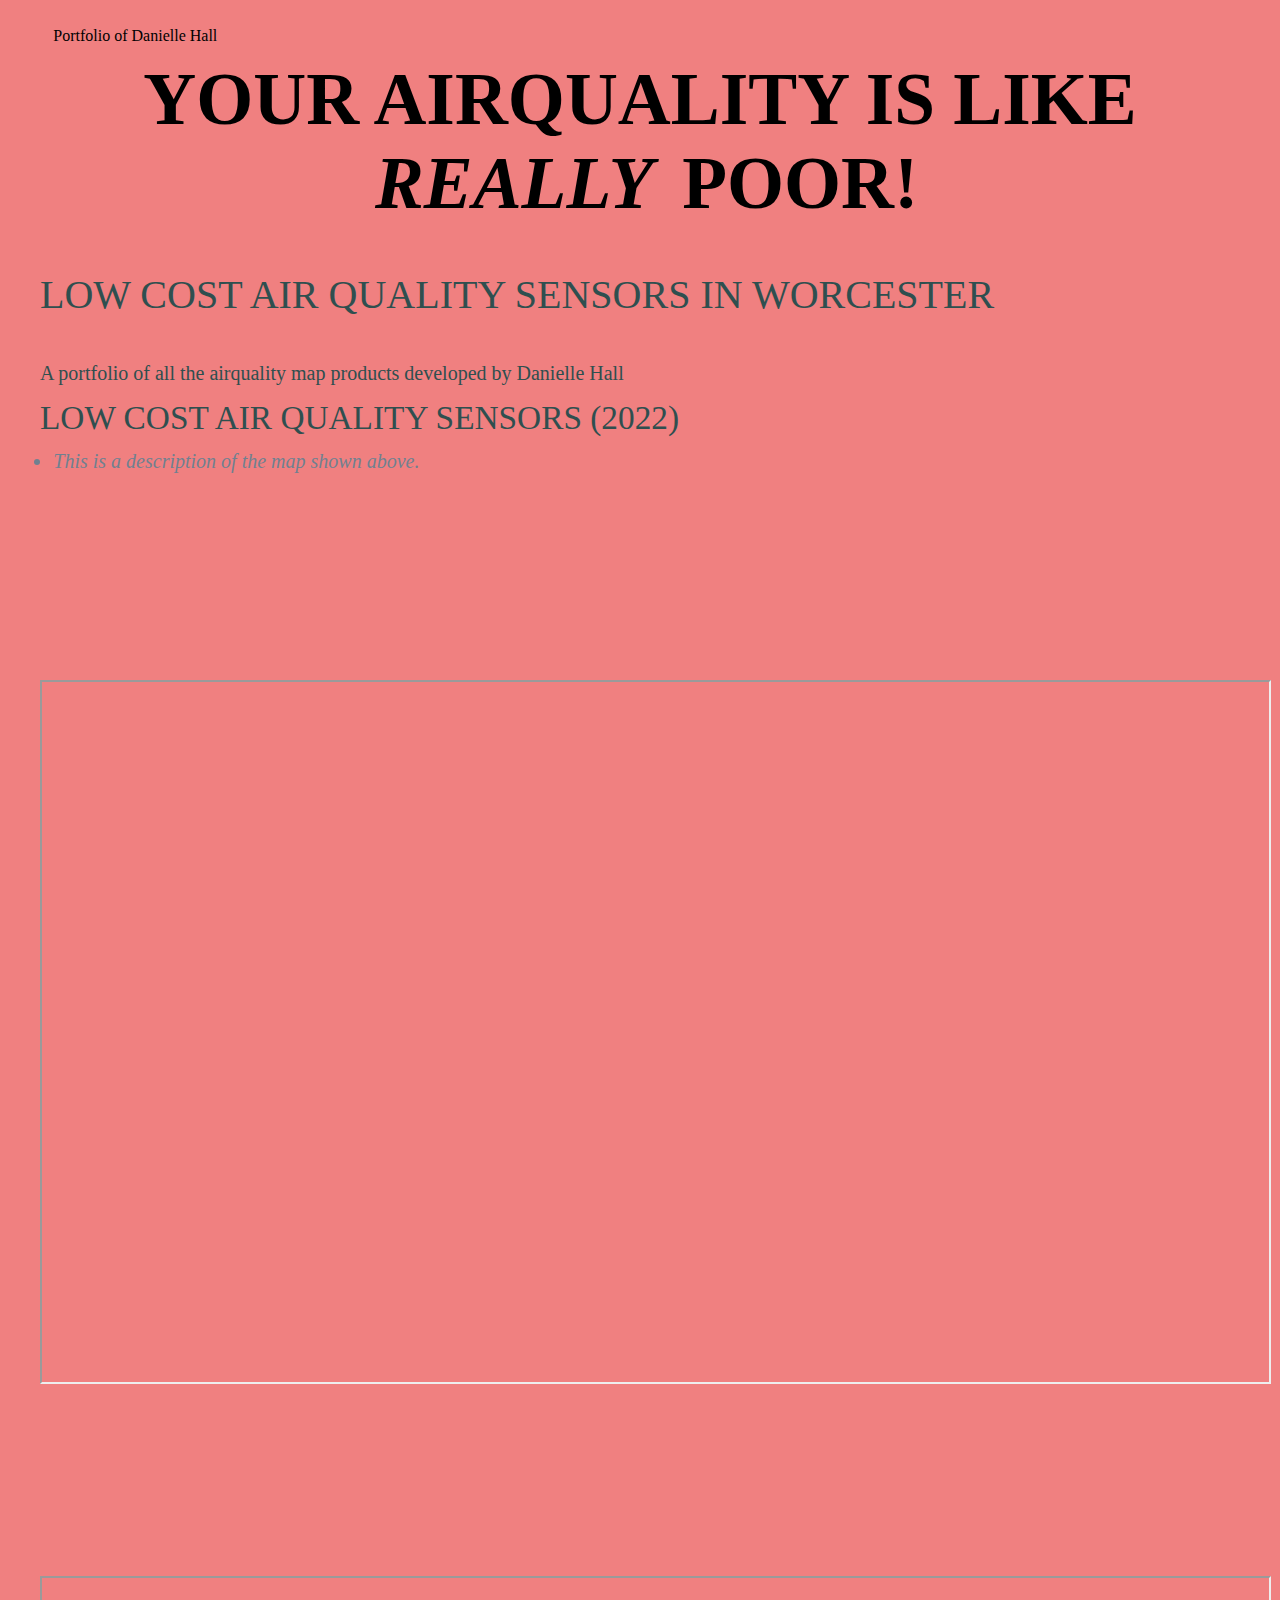
==== commit 7e3a30d6: "Add files via upload" ====
--- a/index.html
+++ b/index.html
@@ -42,7 +42,7 @@
     </style>
 
     <!-- Linking the external CSS styling doc within the HTML format-->
-    <link rel="stylesheet" href="nav_pane_styling.css"> <!--Contains external styling for navigation bar-->
+    <link rel="stylesheet" href="D:/DaHall15.github.io/nav_pane_styling.css"> <!--Contains external styling for navigation bar-->
 	
 	    <!--Javascript will be used to create a window alert using window.alert-->
     <!--The window alert will be within the script tag-->
@@ -122,8 +122,7 @@
      </div>
 </body>
 <br><br><br><br><br><br><br><br><br><br>
-<iframe src = "file:///C:/Users/dahall/Documents/averagePM25.html" width = "100%" height = "700"></iframe>
-
+<iframe src = "file://D:/DHall_Portfolio/averagePM25.html" width = "100%" height = "700"></iframe>
 
 
 
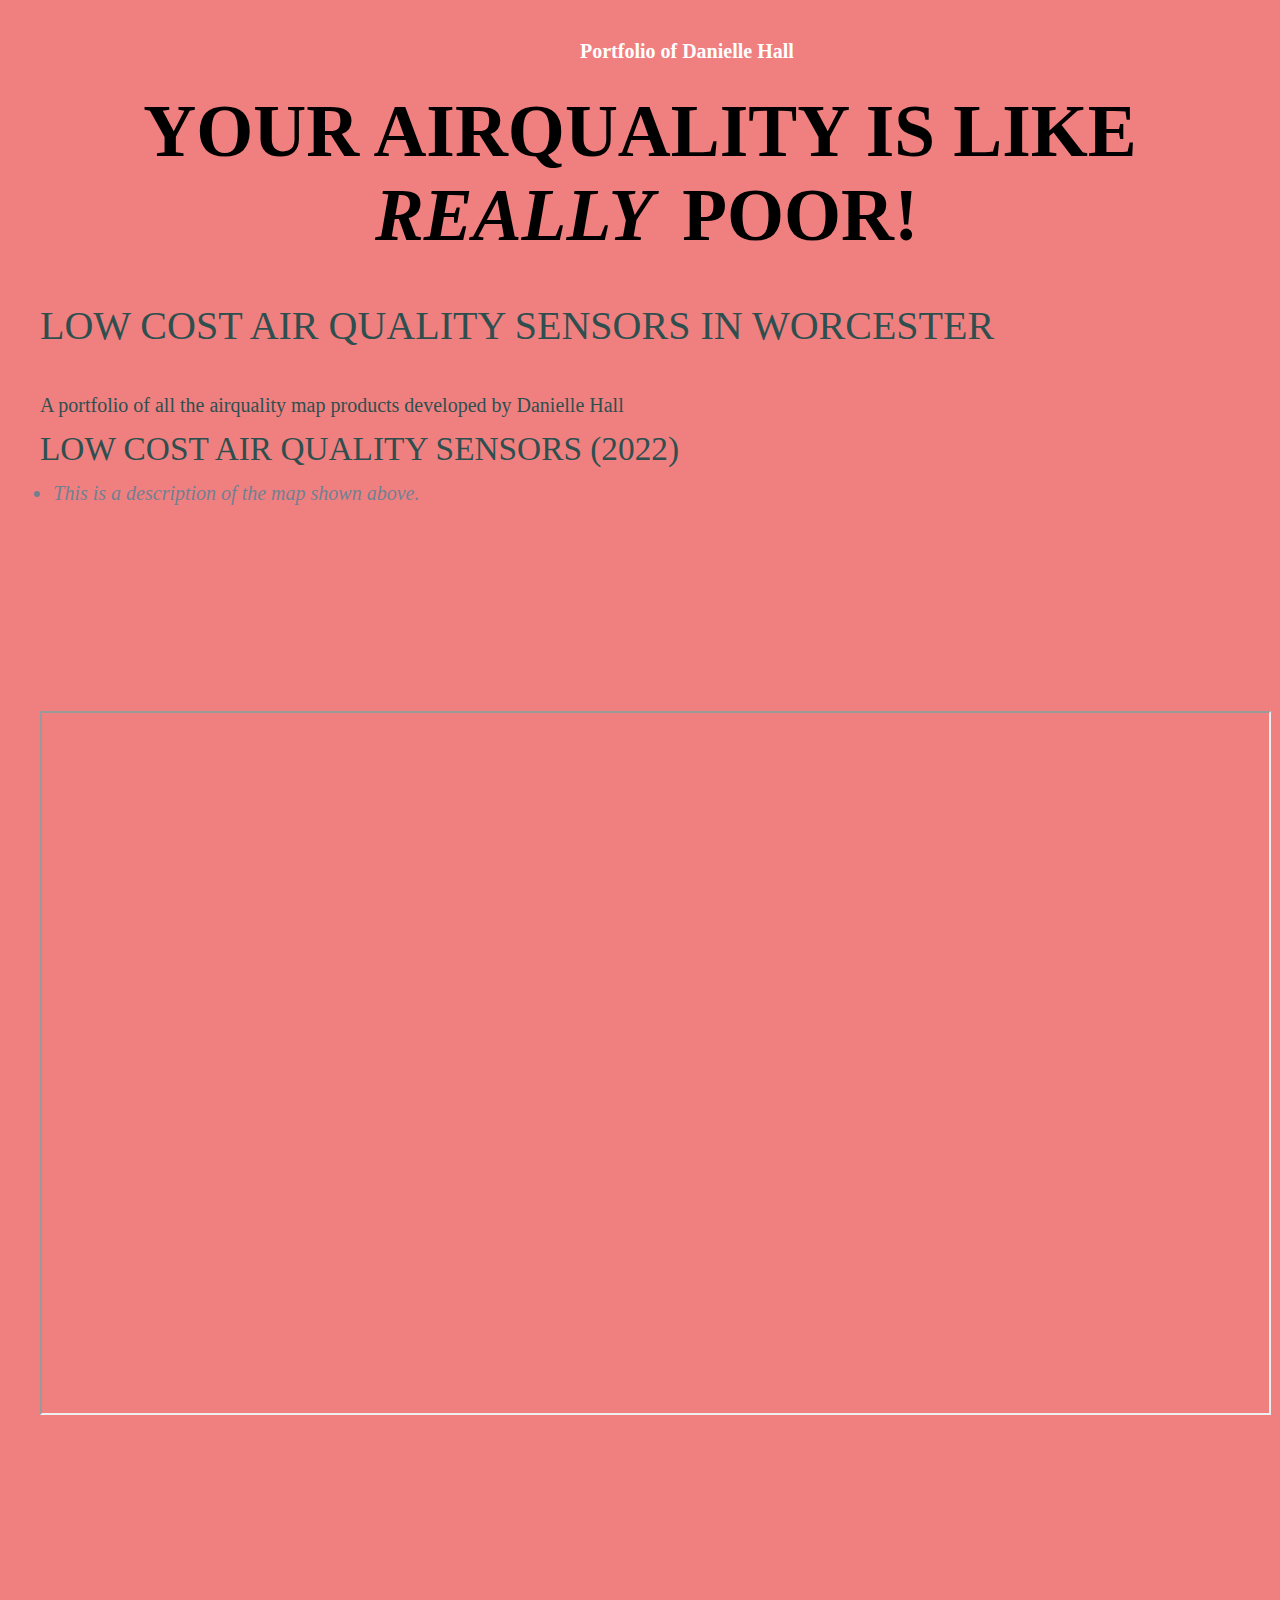
==== commit 3d232d7f: "Add files via upload" ====
--- a/index.html
+++ b/index.html
@@ -8,6 +8,10 @@
         Danielle Hall Air Quality Project Portfolio
     </title>
     <!--Adding a title to the website, appears in tab-->
+
+    <!-- Linking the external CSS styling doc within the HTML format-->
+    <link rel="stylesheet" type = "text/css" href="nav_pane_styling.css"> <!--Contains external styling for navigation bar-->
+	
 
     <style type = "text/css"> /* The folling is CSS styling imbedded within the html*/
         /* Using tag, element id and class tag selectors to determine style*/
@@ -40,10 +44,7 @@
           margin: 10pt;}
 
     </style>
-
-    <!-- Linking the external CSS styling doc within the HTML format-->
-    <link rel="stylesheet" href="D:/DaHall15.github.io/nav_pane_styling.css"> <!--Contains external styling for navigation bar-->
-	
+     <!-- external CSS originally linked here but moved above -->
 	    <!--Javascript will be used to create a window alert using window.alert-->
     <!--The window alert will be within the script tag-->
     <script type = "text/javascript">
--- a/nav_pane_styling.css
+++ b/nav_pane_styling.css
@@ -0,0 +1,66 @@
+/* Defining an external styling CSS style */
+
+path{
+     stroke: black; /* Outline of states are the "stroke" color */
+     fill: lightgrey !important; /*changed color of the fill of states and timing of fill
+                                        fill is defined in path:hover */
+     transition: fill .35s ease;}
+     
+     
+     path:hover{
+     fill:white !important; /*changing the colors set for the hover 
+                                        Note !important overrides all other styling established previously
+                                        Path sets the color fill of the state being hovered over */
+     }
+     
+/*Creating the styling for the navigation bar itself*/
+#nav-bar{ 
+     display: flex;
+     justify-content: space-between;
+     padding: 5rem 4 rem;
+     text-align: center;
+}
+
+/*Creating the styling for the text within the navigation bar*/
+#nav-text{
+     display: flex;
+     align-items: center;
+     font-size: 20pt;
+     gap: 35px;
+     font-size: 15pt;
+     color: White;
+     font-family: 'Gill Sans';
+     font-weight: bolder;
+     margin-left: 45%;
+}
+
+/*Creating the styling for the text within the navigation bar 
+     when the text is hovered over*/
+#nav-hover{
+     display: flex;
+     align-items: center;
+     font-size: 12pt;
+     gap: 35px;
+     font-size: 15pt;
+     color: black;
+     font-family: Georgia;
+     font-weight: bold;
+}
+
+/*Creating a box that will contain the details about the map*/
+#map-description{
+     padding: 1rem;
+    border-radius: 8px;
+    font-size: 24px;
+    position: fixed;
+    color: white;
+    font-family: "Arial"; /*font was changed from original to match theme*/
+    background-color: maroon;
+    width: fit-content;
+    transform: translateX(-50%);
+    transition: opacity .4s ease;
+    z-index: 1;
+} 
+
+
+
